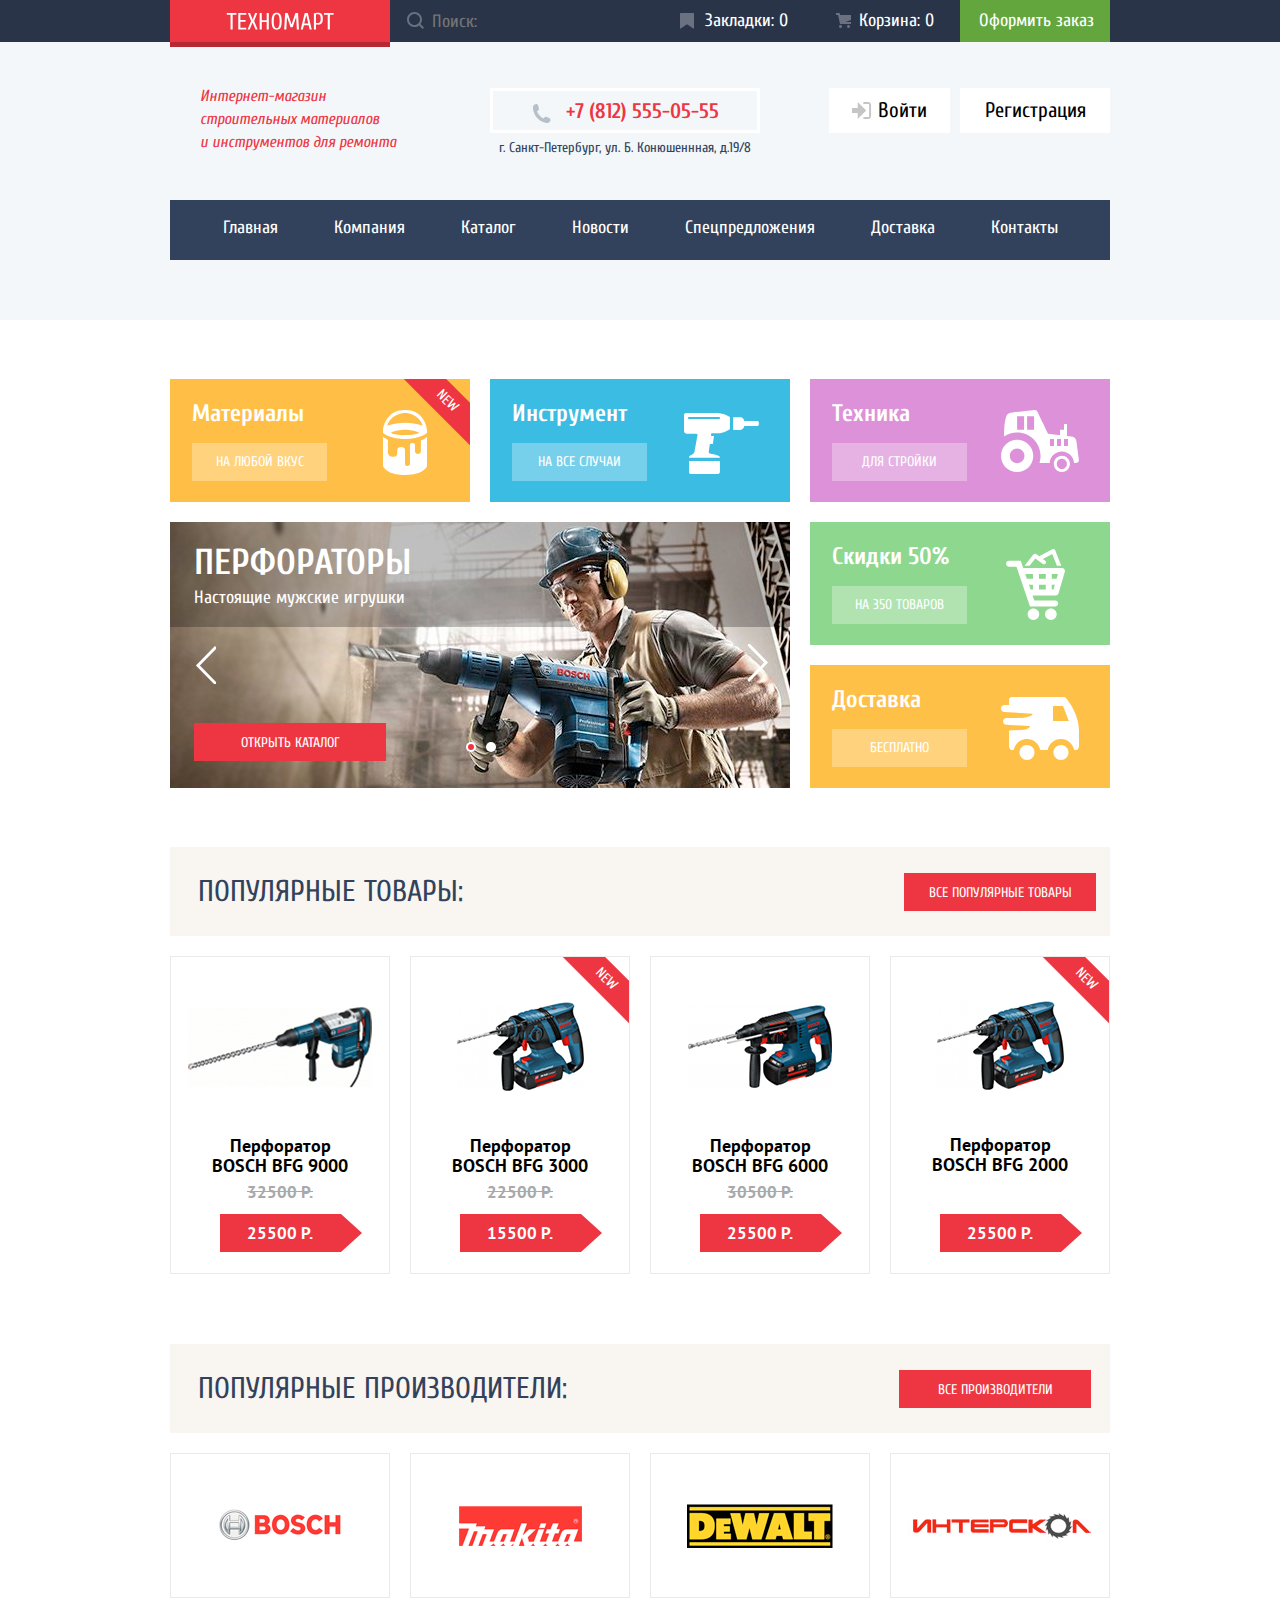
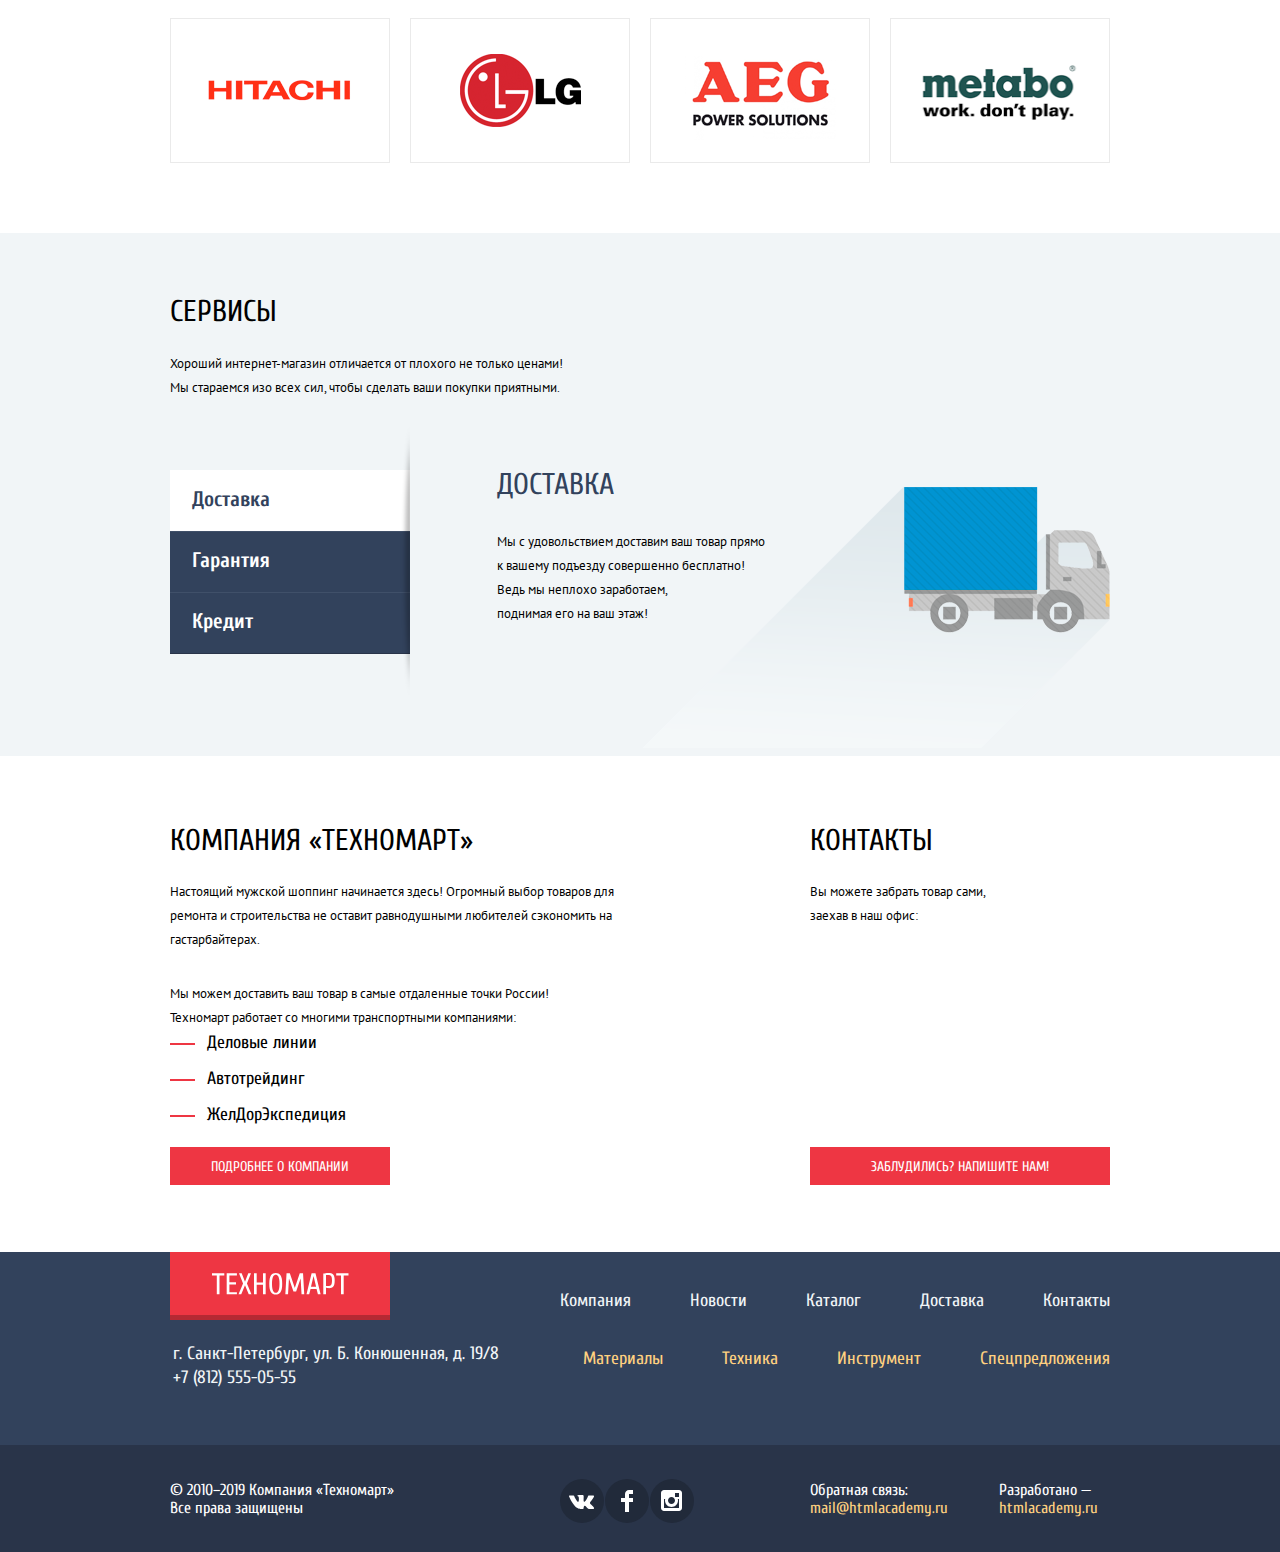
==== index.html @ 753eabf8 "fixed decorations" ====
<!DOCTYPE html>
<html class="page" lang="ru">

<head>
  <meta charset="utf-8">
  <meta name="viewport" content="width=device-width, initial-scale=1">
  <title>HTML Academy: Техномарт</title>
  <link href="https://fonts.googleapis.com/css2?family=Cuprum:wght@400;700&family=PT+Sans:wght@400;700&display=swap"
    rel="stylesheet">
  <link rel="stylesheet" href="css/normalize.css">
  <link rel="stylesheet" href="css/style.css">
</head>

<body class="page-body">
  <header class="header">
    <div class="header-purchase-bar">
      <div class="container header-menu">
        <h2 class="visually-hidden">Меню покупки</h2>
        <a class="logo header-logo" href="index.html">
          <img class="header-logo-icon" src="img/logo-technomart.svg" width="108" height="18" alt="Логотип">
        </a>
        <form class="search">
          <label for="search-input"> </label>
          <input class="search-input" id="search-input" type="search" placeholder="Поиск:">
          <div class="search-icon">
            <svg width="17" height="17" viewBox="0 0 17 17" fill="none" xmlns="http://www.w3.org/2000/svg">
              <path fill-rule="evenodd" clip-rule="evenodd"
                d="M13.458 12.044L17 15.586L15.586 17L12.044 13.458C10.782 14.421 9.21 15 7.5 15C3.35786 15 0 11.6421 0 7.5C0 3.35786 3.35786 0 7.5 0C11.6421 0 15 3.35786 15 7.5C15.0001 9.14309 14.4581 10.7403 13.458 12.044ZM7.5 2C4.467 2 2 4.467 2 7.5C2.00331 10.5362 4.4638 12.9967 7.5 13C10.532 13 13 10.532 13 7.5C13 4.467 10.532 2 7.5 2Z"
                fill="white" />
            </svg>
          </div>
        </form>
        <ul class="purchase-list">
          <li>
            <a class="purchase-item favs-button" href="">Закладки: 0</a>
          </li>
          <li>
            <a class="purchase-item cart-button" href="">Корзина: 0</a>
          </li>
          <li>
            <a class="purchase-item checkout-button" href="">Оформить заказ</a>
          </li>
        </ul>
      </div>
    </div>
    <div class="container">
      <div class="header-user-menu">
        <p class="header-shop-info">Интернет-магазин строительных материалов и&nbsp;инструментов для ремонта</p>
        <div class="header-contacts">
          <h2 class="visually-hidden">Контакты</h2>
          <a class="header-phone" href="tel:+78125550555">+7 (812) 555-05-55</a>
          <p class="header-address">г. Санкт-Петербург, ул. Б. Конюшеннная, д.19/8</p>
        </div>
        <div class="user">
          <h2 class="visually-hidden">Личный кабинет</h2>
          <ul class="login-list">
            <li>
              <a class="login-item sign-in-button" href="">
                <svg width="20" height="17" viewBox="0 0 20 17" fill="none" xmlns="http://www.w3.org/2000/svg">
                  <path d="M14.1667 8.5L5.71429 0V6H0V11H5.71429V17L14.1667 8.5Z" fill="#C5C5C5" />
                  <path
                    d="M16.1771 15.01H11.3895V17H16.1771C18.2514 17 19.0381 15.19 19.0619 13.974V3.028C19.0381 1.811 18.2514 0 16.1771 0H11.3895V1.99H16.1771C16.9762 1.99 17.1219 2.671 17.1391 3.047V13.951C17.1229 14.327 16.9762 15.01 16.1771 15.01Z"
                    fill="#C5C5C5" />
                </svg>
                <span>Войти</span>
              </a>
            </li>
            <li>
              <a class="login-item join-button" href="">Регистрация</a>
            </li>
          </ul>
        </div>
      </div>
      <nav class="nav">
        <h2 class="visually-hidden">Навигация по сайту</h2>
        <ul class="site-nav-list">
          <li>
            <a class="site-nav-item" href="">Главная</a>
          </li>
          <li>
            <a class="site-nav-item" href="">Компания</a>
          </li>
          <li>
            <a class="site-nav-item" href="catalog.html">Каталог</a>
          </li>
          <li>
            <a class="site-nav-item" href="">Новости</a>
          </li>
          <li>
            <a class="site-nav-item" href="">Спецпредложения</a>
          </li>
          <li>
            <a class="site-nav-item" href="">Доставка</a>
          </li>
          <li>
            <a class="site-nav-item" href="">Контакты</a>
          </li>
        </ul>
      </nav>
    </div>
  </header>
  <main class="homepage">
    <h1 class="visually-hidden">Интернет-магазин строительных материалов и инструментов ремонта «Техномарт»</h1>
    <section class="container goods-nav">
      <h2 class="visually-hidden">Навигация по товарам и услугам</h2>
      <ul class="col-3 goods-nav-list">
        <li class="goods-nav-item materials-item new">
          <h3>Материалы</h3>
          <a class="goods-nav-more-details" href="">
            На любой вкус
          </a>
        </li>
        <li class="goods-nav-item tools-item">
          <h3>Инструмент</h3>
          <a class="goods-nav-more-details" href="">
            На все случаи
          </a>
        </li>
        <li class="goods-nav-item tech-item">
          <h3>Техника</h3>
          <a class="goods-nav-more-details" href="">
            Для стройки
          </a>
        </li>
        <li class="special-offers">
          <h3 class="visually-hidden">Специальные предложения</h3>
          <ul class="special-offers-slider">
            <li class="special-offers-slide special-offers-slide-current">
              <div class="special-offer-title">
                <h4>Перфораторы</h4>
                <p>Настоящие мужские игрушки</p>
              </div>
              <img class="special-offer-image" src="img/perforator.jpg" width="620" height="266" alt="Перфораторы">
            </li>
            <li class="special-offers-slide">
              <div class="special-offer-title">
                <h4>Перфораторы</h4>
                <p>Настоящие мужские игрушки</p>
              </div>
              <img class="special-offer-image" src="img/drill.jpg" width="620" height="266" alt="Перфораторы">
            </li>
          </ul>
          <button class="button special-offers-button special-offers-button-back" type="button"><span
              class="visually-hidden">Назад</span></button>
          <button class="button special-offers-button special-offers-button-next" type="button"><span
              class="visually-hidden">Вперед</span></button>
          <ul class="slider-indicators-list">
            <li class="slider-indicator">
              <input class="visually-hidden slider-indicator-input" type="radio" name="slider-indicators"
                id="slider-indicator-1" checked>
              <label for="slider-indicator-1"></label>
            </li>
            <li class="slider-indicator">
              <input class="visually-hidden slider-indicator-input" type="radio" name="slider-indicators"
                id="slider-indicator-2">
              <label for="slider-indicator-2"></label>
            </li>
          </ul>
          <a class="open-catalog-button more-details-button" href="catalog.html">Открыть каталог</a>
        </li>
        <li class="goods-nav-item sales-item">
          <h3>Скидки 50%</h3>
          <a class="goods-nav-more-details" href="">
            На 350 товаров
          </a>
        </li>
        <li class="goods-nav-item shipping-item">
          <h3>Доставка</h3>
          <a class="goods-nav-more-details" href="">
            Бесплатно
          </a>
        </li>
      </ul>
    </section>
    <section class="container goods">
      <div class="heading-container">
        <h2 class="section-heading">Популярные товары:</h2>
        <a class="more-details-button" href="">Вce популярные товары</a>
      </div>
      <ul class="goods-list col-4">
        <li class="goods-item">
          <img class="good-image" width="184" height="164" src="img/9000.jpg" alt="Перфоратор BOSCH BFG 9000">
          <div class="goods-purchase-options">
            <button class="button purchase-button buy-button">Купить</button>
            <button class="button purchase-button to-favs-button">В закладки</button>
          </div>
          <h3>Перфоратор BOSCH BFG 9000</h3>
          <p class="old-price">32500 р.</p>
          <p class="actual-price">25500 р.</p>
        </li>
        <li class="goods-item new">
          <img class="good-image" src="img/3000.jpg" width="127" height="112" alt="Перфоратор BOSCH BFG 3000">
          <div class="goods-purchase-options">
            <button class="button purchase-button buy-button">Купить</button>
            <button class="button purchase-button to-favs-button">В закладки</button>
          </div>
          <h3>Перфоратор BOSCH BFG 3000</h3>
          <p class="old-price"> 22500 р. </p>
          <p class="actual-price">15500 р.</p>
        </li>
        <li class="goods-item">
          <img class="good-image" src="img/6000.jpg" width="144" height="128" alt="Перфоратор BOSCH BFG 6000">
          <div class="goods-purchase-options">
            <button class="button purchase-button buy-button">Купить</button>
            <button class="button purchase-button to-favs-button">В закладки</button>
          </div>
          <h3>Перфоратор BOSCH BFG 6000</h3>
          <p class="old-price"> 30500 р. </p>
          <p class="actual-price">25500 р.</p>
        </li>
        <li class="goods-item new">
          <img class="good-image" src="img/2000.jpg" width="127" height="112" alt="Перфоратор BOSCH BFG 2000">
          <div class="goods-purchase-options">
            <button class="button purchase-button buy-button">Купить</button>
            <button class="button purchase-button to-favs-button">В закладки</button>
          </div>
          <h3>Перфоратор BOSCH BFG 2000</h3>
          <p class="actual-price">25500 р.</p>
        </li>
      </ul>
    </section>
    <section class="container brands">
      <div class="heading-container">
        <h2 class="section-heading">Популярные производители:</h2>
        <a class="more-details-button" href="">Все производители</a>
      </div>
      <ul class="brands-list col-4">
        <li class="brands-item">
          <a href="">
            <img class="brands-image" src="img/bosch.png" width="126" height="37" alt="Bosch">
          </a>
        </li>
        <li class="brands-item">
          <a href="">
            <img class="brands-image" width="123" height="40" src="img/makita.png" alt="Makita">
          </a>
        </li>
        <li class="brands-item">
          <a href="">
            <img class="brands-image" width="146" height="44" src="img/dewalt.png" alt="DeWALT">
          </a>
        </li>
        <li class="brands-item">
          <a href="">
            <img class="brands-image" width="200" height="75" src="img/interskol.png" alt="Интерскол">
          </a>
        </li>
        <li class="brands-item">
          <a href="">
            <img class="brands-image" width="169" height="31" src="img/hitachi.png" alt="Hitachi">
          </a>
        </li>
        <li class="brands-item">
          <a href="">
            <img class="brands-image" width="121" height="73" src="img/lg.png" alt="LG">
          </a>
        </li>
        <li class="brands-item">
          <a href="">
            <img class="brands-image" width="151" height="96" src="img/aeg.png" alt="AEG">
          </a>
        </li>
        <li class="brands-item">
          <a href="">
            <img class="brands-image" width="204" height="69" src="img/metabo.png" alt="Metabo">
          </a>
        </li>
      </ul>
    </section>
    <section class="services">
      <div class="container services-container">
        <h2 class="section-heading">Сервисы</h2>
        <p class="section-text">Хороший интернет-магазин отличается от плохого не только ценами! Мы стараемся изо всех
          сил, чтобы сделать
          ваши покупки приятными.</p>
        <div class="services-list-container">
          <div class="services-list">
            <button class="button services-button services-button-current" type="button">Доставка</button>
            <button class="button services-button" type="button">Гарантия</button>
            <button class="button services-button" type="button">Кредит</button>
          </div>
          <ul class="services-info-list">
            <li class="services-info-item services-info-item-current">
              <h3 class="section-heading">Доставка</h3>
              <p class="section-text">Мы с удовольствием доставим ваш товар прямо<br>
                к вашему подъезду совершенно бесплатно!<br>
                Ведь мы неплохо заработаем,<br>
                поднимая его на ваш этаж!</p>
            </li>
            <li class="services-info-item">
              <h3 class="section-heading">Гарантия</h3>
              <p class="section-text">...</p>
            </li>
            <li class="services-info-item">
              <h3 class="section-heading">Кредит</h3>
              <p class="section-text">...</p>
            </li>
          </ul>
        </div>
      </div>
    </section>
    <div class="container shop-info-container">
      <section class="shop-info">
        <h2 class="section-heading">Компания «Техномарт»</h2>
        <div class="shop-info-text-container">
          <p class="section-text">Настоящий мужской шоппинг начинается здесь! Огромный выбор товаров для ремонта и
            строительства не оставит
            равнодушными любителей сэкономить на гастарбайтерах. </p>
          <p class="section-text">
            Мы можем доставить ваш товар в самые отдаленные точки России! <br>
            Техномарт работает со многими транспортными компаниями:</p>
        </div>
        <ul class="shipping-partners-list">
          <li class="shipping-partners-item">Деловые линии</li>
          <li class="shipping-partners-item">Автотрейдинг</li>
          <li class="shipping-partners-item">ЖелДорЭкспедиция</li>
        </ul>
        <a class="more-details-button" href="">Подробнее о компании</a>
      </section>
      <section class="contacts">
        <h2 class="section-heading">Контакты</h2>
        <p class="section-text">Вы можете забрать товар сами, заехав в наш офис:</p>
        <div class="map">
          <iframe
            src="https://www.google.com/maps/embed?pb=!1m18!1m12!1m3!1d1998.5991043651595!2d30.320894616006086!3d59.93879418187624!2m3!1f0!2f0!3f0!3m2!1i1024!2i768!4f13.1!3m3!1m2!1s0x4696310fca5ba729%3A0xea9c53d4493c879f!2z0JHQvtC70YzRiNCw0Y8g0JrQvtC90Y7RiNC10L3QvdCw0Y8g0YPQuy4sIDE5LCDQodCw0L3QutGCLdCf0LXRgtC10YDQsdGD0YDQsywgMTkxMTg2!5e0!3m2!1sru!2sru!4v1603814166804!5m2!1sru!2sru"
            width="100%" height="158" frameborder="0" style="border:0;" allowfullscreen="" aria-hidden="false"
            tabindex="0"></iframe>
          <img class="visually-hidden" src="img/map.png" width="100%" height="158"
            alt="Карта офиса по адресу г. Санкт-Петербург, ул. Б. Конюшенная, д. 19/8">
        </div>
        <a class="more-details-button" href="">Заблудились? Напишите нам!</a>
      </section>
    </div>
  </main>
  <footer class="footer">
    <div class="container footer-menu">
      <div class="footer-menu-row">
        <a class="logo footer-logo" href="index.html">
          <img class="footer-logo-icon" src="img/logo-technomart.svg" width="138" height="23" alt="Логотип">
        </a>
        <h2 class="visually-hidden">Навигация по сайту</h2>
        <ul class="footer-nav-list footer-site-nav-list">
          <li>
            <a class="footer-nav-item footer-site-nav-item" href="">Компания</a>
          </li>
          <li>
            <a class="footer-nav-item footer-site-nav-item" href="">Новости</a>
          </li>
          <li>
            <a class="footer-nav-item footer-site-nav-item" href="catalog.html">Каталог</a>
          </li>
          <li>
            <a class="footer-nav-item footer-site-nav-item" href="">Доставка</a>
          </li>
          <li>
            <a class="footer-nav-item footer-site-nav-item" href="">Контакты</a>
          </li>
        </ul>
      </div>
      <div class="footer-menu-row">
        <div class="footer-contacts">
          <p>г. Санкт-Петербург, ул. Б. Конюшенная, д. 19/8 </p>
          <p>+7 (812) 555-05-55</p>
        </div>
        <h2 class="visually-hidden">Навигация по товарам и услугам</h2>
        <ul class="footer-nav-list footer-goods-nav-list">
          <li>
            <a class="footer-nav-item footer-goods-nav-item" href="">Материалы</a>
          </li>
          <li>
            <a class="footer-nav-item footer-goods-nav-item" href="">Техника</a>
          </li>
          <li>
            <a class="footer-nav-item footer-goods-nav-item" href="">Инструмент</a>
          </li>
          <li>
            <a class="footer-nav-item footer-goods-nav-item" href="">Спецпредложения</a>
          </li>
        </ul>
      </div>
    </div>
    <div class="footer-bar">
      <div class="container col-3">
        <h2 class="visually-hidden">Ссылки на соц. сети и разработчика</h2>
        <h3 class="visually-hidden">Копирайт</h3>
        <p class="copyright-rights">© 2010–2019 Компания «Техномарт» Все права защищены</p>
        <h3 class="visually-hidden">Социальные сети</h3>
        <ul class="footer-socials-list">
          <li>
            <a class="footer-socials-item vk" href=""><span class="visually-hidden">ВКонтакте</span></a>
          </li>
          <li>
            <a class="footer-socials-item fb" href=""><span class="visually-hidden">Фейсбук</span></a>
          </li>
          <li>
            <a class="footer-socials-item ig" href=""><span class="visually-hidden">Инстаграм</span></a>
          </li>
        </ul>
        <h2 class="visually-hidden">Информация о разработчике</h2>
        <ul class="developer-list">
          <li class="developer-item developer-mail">
            <h3>Обратная связь:</h3>
            <a href="mailto:mail@htmlacademy.ru">mail@htmlacademy.ru</a>
          </li>
          <li class="developer-item developer-site">
            <h3>Разработано —</h3>
            <a href="htmlacademy.ru">htmlacademy.ru</a>
          </li>
        </ul>
      </div>
    </div>
  </footer>
  <section class="modal modal-write-us">
    <form action="">
      <div class="write-us-data">
        <p>
          <label class="write-us-label" for="username">Ваше имя:</label>
          <input class="write-us-input write-us-textinput" id="username" type="text" placeholder="Имя Фамилия">
        </p>
        <p>
          <label class="write-us-label" for="email">Ваш e-mail:</label>
          <input class="write-us-input write-us-textinput" id="email" type="text" placeholder="email@example.com">
        </p>
        <p>
          <label class="write-us-label" for="textarea">Текст письма:</label>
          <input class="write-us-input write-us-textarea" id="textarea" type="text" placeholder="В свободной форме">
        </p>
      </div>
      <div class="modal-buttons">
        <input class="button modal-submit-button" type="submit" value="Отправить">
      </div>
    </form>
    <button class="close-button"><span class="visually-hidden">Закрыть</span></button>
  </section>
  <section class="modal modal-map">
    <iframe
      src="https://www.google.com/maps/embed?pb=!1m18!1m12!1m3!1d1998.5991043651595!2d30.320894616006086!3d59.93879418187624!2m3!1f0!2f0!3f0!3m2!1i1024!2i768!4f13.1!3m3!1m2!1s0x4696310fca5ba729%3A0xea9c53d4493c879f!2z0JHQvtC70YzRiNCw0Y8g0JrQvtC90Y7RiNC10L3QvdCw0Y8g0YPQuy4sIDE5LCDQodCw0L3QutGCLdCf0LXRgtC10YDQsdGD0YDQsywgMTkxMTg2!5e0!3m2!1sru!2sru!4v1603814166804!5m2!1sru!2sru"
      width="100%" height="449" frameborder="0" style="border:0;" allowfullscreen="" aria-hidden="false"
      tabindex="0"></iframe>
    <img class="visually-hidden" src="img/map.png" width="100%" height="449"
      alt="Карта офиса по адресу г. Санкт-Петербург, ул. Б. Конюшенная, д. 19/8">
    <button class="close-button"><span class="visually-hidden">Закрыть</span></button>
  </section>
</body>

</html>
---- css/style.css ----
:root {
  --basic-black: #000000;
  --basic-white: #ffffff;
  --special-white: #f1f5f7;
  --extra-light-white: #f3f7f9;
  --light-yellow: #ffd180;
  --basic-grey: #a9a9a9;
  --dark-grey: #32425c;
  --basic-orange: #ee3643;
  --basic-background: #f1f5f7;
  --transparent-light-yellow: rgba(255, 209, 128, 0.5);
  --transparent-white: rgba(255, 255, 255, 0.3);
  --extra-transparent-white: rgba(255, 255, 255, 0.5);
  --transparent-black: rgba(0, 0, 0, 0.25);
  --extra-transparent-black: rgba(0, 0, 0, 0.5);
}

body {
  margin: 0;
  padding: 0;
}

a {
  text-decoration: none;
}

img {
  max-width: 100%;
  height: auto;
}

.button {
  font: inherit;
  color: inherit;
}

.homepage {
  margin-top: 59px;
  font-family: "Cuprum", sans-serif;
}

.section-heading {
  margin: 0;
  padding: 0;
  font-family: "Cuprum", sans-serif;
  font-weight: normal;
  font-size: 30px;
  line-height: 30px;
  text-transform: uppercase;
}

.section-text {
  margin: 0;
  padding: 0;
  font-family: "PT Sans", sans-serif;
  font-size: 13px;
  line-height: 24px;
  color: var(--basic-black);
}

.visually-hidden {
  position: absolute !important;
  clip: rect(1px 1px 1px 1px);
  /* IE6, IE7 */
  clip: rect(1px, 1px, 1px, 1px);
  padding: 0 !important;
  border: 0 !important;
  height: 1px !important;
  width: 1px !important;
  overflow: hidden;
}

.page {
  height: 100%;
}

.page-body {
  min-height: 100%;
  display: grid;
  grid-template-rows: auto 1fr auto;
}

.container {
  width: 940px;
  margin: 0 auto;
}

.col-3 {
  display: grid;
  grid-template-columns: 1fr 1fr 1fr;
  column-gap: 20px;
}

.goods .col-3 {
  row-gap: 18px;
}

.goods-nav .col-3 {
  row-gap: 20px;
}

.col-4 {
  display: grid;
  grid-template-columns: repeat(4, 1fr);
  column-gap: 20px;
  row-gap: 20px;
}

.more-details-button {
  background: #ee3643;
  font-size: 14px;
  line-height: 18px;
  color: var(--basic-white);
  display: block;
  width: 192px;
  height: 38px;
  text-align: center;
  padding: 11px 0 9px 0;
  box-sizing: border-box;
  text-transform: uppercase;
}

.more-details-button:hover {
  background: #ca2c37;
}

.more-details-button:active {
  background: #ba2732;
}

.header {
  font-family: "Cuprum", sans-serif;
  background: #F3F7F9;
  display: grid;
  grid-template-rows: auto auto 1fr;
  height: 320px;
}

.header-purchase-bar {
  background: #293449;
  margin-bottom: 46px;
}

.header-menu {
  display: flex;
  justify-content: flex-start;
  align-items: flex-start;
}

.logo {
  background: #ee3643;
  position: relative;
  margin: 0;
  padding: 0;
  width: 220px;
  display: flex;
  justify-content: center;
  align-items: center;
}

.logo::after {
  content: "";
  position: absolute;
  width: 100%;
  height: 5px;
  top: 100%;
  left: 0;
  background: #ee3643;
  box-shadow: inset 0px -5px 0px rgba(0, 0, 0, 0.24);
}

.logo:active {
  background: #ba2732;
}

.logo:active::after {
  background: #ba2732;
}

.header-logo {
  height: 42px;  
}

.search {
  height: 42px;
  flex-grow: 1;
  display: flex;
  justify-content: flex-start;
  align-items: center;
  position: relative;
}

.search-input {
  width: 100%;
  height: 42px;
  border: none;
  background: transparent;
  margin: 0;
  padding: 0 0 0 42px;
  font-size: 18px;
  line-height: 24px;
  color: var(--basic-white);
}

.search-icon {
  position: absolute;
  top: 12px;
  left: 17px;
}

.search-icon path {
  opacity: 0.3;
}

.search-input:hover + .search-icon path {
  opacity: 1;
}

.search-input:focus {
  outline: none;
  background-color: var(--basic-white);
  color: var(--basic-black);
}

.search-input:focus + .search-icon path {
  opacity: 1;
  fill: #ee3643;
  filter: drop-shadow(0px 4px 4px rgba(0, 0, 0, 0.25));
}

.purchase-list {
  margin: 0;
  padding: 0;
  list-style: none;
  display: flex;
  justify-content: flex-start;
  align-items: flex-start;
  flex-wrap: wrap;
}

.purchase-item {
  width: 150px;
  height: 42px;
  font-size: 18px;
  line-height: 24px;
  color: var(--basic-white);
  display: flex;
  justify-content: center;
  align-items: center;
  padding-left: 23px;
  box-sizing: border-box;
  position: relative;
}

.favs-button::before {
  content: "";
  position: absolute;
  top: 13px;
  left: 20px;
  width: 14px;
  height: 16px;
  background-image: url("../img/icon-bookmark.svg");
  opacity: 0.3;
}

.cart-button-full {
  background-color: #ee3643;
}

.cart-button::before {
  content: "";
  position: absolute;
  top: 13px;
  left: 26px;
  width: 15px;
  height: 15px;
  background-image: url("../img/icon-cart.svg");
  opacity: 0.3;
}

.checkout-button {
  background: #63a63e;
  padding: 9px 16px 9px 19px;
}

.checkout-button:hover {
  background: #5FBB2D;
}

.favs-button:hover::before,
.cart-button:hover::before {
  opacity: 1;
}

.purchase-item:active {
  color: var(--extra-transparent-white);
  background: #161D29;
}

.favs-button:active::before,
.cart-button:active::before {
  opacity: 0.3;
}

.checkout-button:active {
  background: #63A63E;
}

.header-user-menu {
  display: flex;
  justify-content: flex-end;
  align-items: flex-start;
  flex-wrap: wrap;
  margin-bottom: 40px;
}

.header-shop-info {
  font-style: italic;
  font-size: 16px;
  line-height: 23px;
  color: var(--basic-orange);
  width: 197px;
  margin: -3px 93px 0 0;
  padding: 0;
}

.header-phone {
  font-weight: bold;
  font-size: 21px;
  line-height: 30px;
  color: var(--basic-orange);
  width: 270px;  
  height: 45px;
  display: flex;
  justify-content: center;
  align-items: center;
  padding-left: 35px;
  margin-bottom: 3px;
  border: 3px solid #ffffff;
  box-sizing: border-box;
  background: transparent;
  position: relative;
}

.header-phone::before {
  content: "";
  position: absolute;
  top: 13px;
  left: 39px;
  width: 19px;
  height: 19px;
  background-image: url("../img/icon-phone.svg")
}

.header-address {
  font-size: 14px;
  line-height: 24px;
  color: var(--dark-grey);
  text-align: center;
  margin: 0;
  padding: 0;
}

.user {
  margin-left: 69px;
  display: flex;
  flex-direction: column;
  justify-content: flex-start;
  align-items: center;
}

.login-list {
  margin: 0;
  padding: 0;
  list-style: none;
  display: flex;
  justify-content: flex-end;
  align-items: flex-start;
  flex-wrap: wrap;
}

.login-list li {
  margin-right: 10px;
}

.login-list li:last-child {
  margin-right: 0;
}

.login-item {
  background-color: var(--basic-white);
  font-size: 21px;
  line-height: 21px;
  color: var(--basic-black);
  height: 45px;
  display: flex; 
  justify-content: center;
  align-items: center;
}

.login-item:hover {
  color: #ee3643;
}

.login-item:active {
  color: #c5c5c5;
}

.sign-in-button {
  width: 121px;
}

.sign-in-button span {
  margin-left: 6px;
}

.sign-in-button:hover path {
  fill: #3D546F;
}

.sign-in-button:active path {
  fill: #C5C5C5;
}

.join-button {
  width: 150px;
}

.user-in {
  margin-left: 51px;
}

.user-сontrol-panel {
  list-style: none;
  margin: 0 0 7px;
  padding: 0;
  width: 299px;
  height: 45px;
  background-color: var(--basic-white);
  display: flex;
  justify-content: center;
  align-items: center;
  flex-wrap: wrap;
}

.user-control-panel-item {
  font-size: 21px;
  line-height: 21px;
  color: var(--basic-black);
  display: flex;
  justify-content: center;
  align-items: center;
  flex-wrap: wrap;
}

.user-control-panel-item:active {
  color: #c5c5c5;
}

.username span {
  margin-left: 21px;
}

.username:hover path {
  fill: #3D546F;
}

.username:active path {
  fill: #C5C5C5;
}

.sign-out-button {
  margin-left: 20px;
}

.sign-out-button:hover path {
  fill: #3D546F;
}

.sign-out-button:active path {
  fill: #C5C5C5;
}

.user-nav-list {
  margin: 0;
  padding: 0;
  list-style: none;
  display: flex;
  justify-content: center;
  align-items: center;
  flex-wrap: wrap;
}

.user-nav-item {
  font-size: 16px;
  line-height: 18px;
  color: var(--dark-grey);
  position: relative;
}

.user-nav-item {
  padding: 0 15px 0 17px; 
}

.user-nav-item:first-child {
  padding-left: 0;
}

.user-nav-item:last-child {
  padding-right: 0;
}

.user-nav-item + .user-nav-item::after {
  content: "";
  position: absolute;
  width: 4px;
  height: 4px;
  top: 6px;
  left: 0px;
  background: linear-gradient(0deg, #32425C, #32425C), #FFFFFF;
  border-radius: 50%;
}

.user-nav-item + .user-nav-item:hover::after {
  background: #EE3643;
}

.user-nav-item + .user-nav-item:active::after {
  background: #c5c5c5;
}

.user-nav-item:hover {
  color: #ee3643;
}

.user-nav-item:active {
  color: #c5c5c5;
}

.site-nav-list {
  list-style: none;
  background: #32425c;
  display: flex;
  justify-content: center;
  align-items: flex-start;  
  flex-wrap: wrap;
  margin: 0;
  padding: 0;
}

.site-nav-item {
  font-size: 18px;
  line-height: 24px;
  color: var(--basic-white);
  display: block;
  padding: 16px 28px 20px 28px;  
}

.site-nav-item:hover {
  background: #293449;
}

.site-nav-item:active {
  background: #1d2739;
  color: var(--extra-transparent-white);
}

.goods-nav {
  margin-bottom: 59px;
}

.goods-nav-list {
  margin: 0;
  padding: 0;
  list-style: none;
}

.goods-nav-item {
  font-size: 14px;
  line-height: 18px;
  color: var(--basic-white);
  width: 300px;
  height: 123px;
  padding: 20px 0 0 22px;
  box-sizing: border-box;
  position: relative;
  display: flex;
  flex-direction: column;
  justify-content: flex-start;
  align-items: flex-start;
}

.goods-nav-item h3 {
  font-size: 24px;
  line-height: 30px;
  margin: 0 0 14px;
  padding: 0;
}

.goods-nav-more-details {
  background-color: var(--transparent-white);
  font-size: 14px;
  line-height: 18px;
  color: var(--basic-white);
  display: block;
  width: 135px;
  text-align: center;
  padding: 10px 0;
  text-transform: uppercase;
}

.goods-nav-more-details:hover {
  background-color: rgba(197, 197, 197, 0.3);
}

.goods-nav-more-details:active {
  background: rgba(169, 169, 169, 0.3);
}

.materials-item {
  background: #ffbf47;
}

.materials-item::before {
  content: "";
  position: absolute;
  top: 31px;
  right: 43px;
  width: 44px;
  height: 65px;
  background-image: url("../img/materials.svg")
}

.tools-item {
  background: #3bbce3;
}

.tools-item::after {
  content: "";
  position: absolute;
  top: 34px;
  right: 31px;
  width: 75px;
  height: 61px;
  background-image: url("../img/tools.svg")
}

.tech-item {
  background: #dc91d8;
}

.tech-item::after {
  content: "";
  position: absolute;
  top: 31px;
  right: 31px;
  width: 78px;
  height: 62px;
  background-image: url("../img/tech.svg")
}

.sales-item {
  background: #8ed78f;
}

.sales-item::after {
  content: "";
  position: absolute;
  top: 26px;
  right: 45px;
  width: 59px;
  height: 72px;
  background-image: url("../img/sales.svg")
}

.shipping-item {
  background: #ffc047;
}

.shipping-item::after {
  content: "";
  position: absolute;
  top: 32px;
  right: 31px;
  width: 78px;
  height: 63px;
  background-image: url("../img/shipping.svg")
}

.special-offers {
  grid-row: 2 / 4;
  grid-column: 1 / 3;
  display: grid;
  grid-template-columns: 3fr 2fr 3fr;
  grid-template-rows: 104px 1fr 65px;
  position: relative;
}

.special-offers-slider {
  list-style: none;
  margin: 0;
  padding: 0;
  grid-column: 1 / 4;
  grid-row: 1 / 4;
}

.special-offers-button {
  background-image: url("../img/slider-control.svg");
  background-color: transparent;
  border: none;
  position: absolute;
  width: 21px;
  height: 39px;
  cursor: pointer;
}

.special-offers-button-back {
  grid-column: 1 / 2;
  grid-row: 2 / 3;
  top: 19px;
  left: 25px;
}

.special-offers-button-next {
  grid-column: 3 / 4;
  grid-row: 2 / 3;
  top: 18px;
  right: 21px;
  transform: rotate(180deg);
}

.open-catalog-button {
  grid-column: 1 / 2;
  grid-row: 3 / 4;
  position: absolute;
  left: 24px;
}

.slider-indicators-list {
  grid-column: 2 / 4;
  grid-row: 3 / 4;
  display: flex;
  justify-content: flex-start;
  align-items: flex-start;
  margin: 19px 0 0 63px;
  padding: 0;
  list-style: none;
}

.slider-indicator + .slider-indicator {
  margin-left: 10px;
}

.slider-indicator-input + label {
  position: relative;
  display: block;
  cursor: pointer;
  user-select: none;
  padding-left: 10px;
}

.slider-indicator-input + label::before {
  content: "";
  position: absolute;
  width: 10px;
  height: 10px;
  top: 0;
  left: 0;
  border-radius: 50%;
  background-color: var(--basic-white);
}

.slider-indicator-input:checked + label::after {
  content: "";
  position: absolute;
  width: 6px;
  height: 6px;
  top: 2px;
  left: 2px;
  border-radius: 50%;
  background-color: #EE3643;
}

.special-offers-slide {
  display: none;
}

.special-offers-slide-current {
  display: grid;
  grid-template-columns: repeat(2, 1fr);
  grid-template-rows: 104px 1fr;
}

.special-offer-title {
  grid-column: 1 / 2;
  grid-row: 1 / 2;
  z-index: 2;
  padding: 23px 0 0 24px;
}

.special-offer-title h4 {
  font-size: 36px;
  line-height: 36px;
  color: var(--basic-white);
  margin: 0 0 5px;
  padding: 0;
  text-transform: uppercase;
}

.special-offer-title p {
  font-size: 18px;
  line-height: 24px;
  color: var(--basic-white);
  margin: 0;
  padding: 0;
}

.special-offer-image {
  grid-column: 1 / 3;
  grid-row: 1 / 3;
}

.catalog-container .goods {
  margin: 8px 0 28px;
}

.heading-container {
  background: #f9f5f0;
  display: flex;
  justify-content: space-between;
  align-items: center;
  height: 89px;
  padding: 0 14px 0 28px;
  margin-bottom: 20px;
  color: var(--dark-grey);
  text-transform: uppercase;
}

.brands .heading-container {
  padding-right: 19px;
}

.goods {
  margin-bottom: 70px;
  grid-row: 4 / 5;
  grid-column: 2 / 3;
}

.goods-list {
  font-family: "PT Sans", sans-serif;
  font-weight: bold;
  margin: 0;
  padding: 0;
  list-style: none;
}

.goods-item {
  width: 220px;
  height: 318px;
  display: flex;
  flex-direction: column;
  justify-content: flex-start;
  align-items: center;
  background: #ffffff;
  border: 1px solid #eaeaea;
  box-sizing: border-box;
  position: relative;
}

.good-image {
  margin: auto;
}

.goods-item h3 {
  font-size: 18px;
  line-height: 20px;
  color: var(--basic-black);
  margin: 0;
  padding: 0;
  text-align: center;
  width: 157px;
}

.old-price {
  font-size: 17px;
  line-height: 18px;
  color: var(--basic-grey);
  text-decoration: line-through;
  margin: 7px 0 0;
  padding: 0;
  text-transform: uppercase;
}

.actual-price {
  background: #ee3643;
  font-size: 17px;
  line-height: 18px;
  color: var(--basic-white);
  width: 121px;
  height: 38px;  
  text-align: center;
  margin: 39px 0 21px; 
  padding: 10px 0;
  box-sizing: border-box;
  position: relative;
  text-transform: uppercase;
}

.actual-price::after {
  content: "";
  position: absolute;
  top: 0;
  left: 121px;
  border: 19px solid transparent;
  border-left: 21px solid #ee3643;
}

.old-price + .actual-price {
  margin-top: 13px;
}

.new {
  position: relative;
  overflow: hidden;
}

.new::after {
  content: "new";
  position: absolute;
  width: 100px;
  height: 30px;
  top: 7px;
  right: -27px;
  transform: rotate(45deg);
  font-size: 14px;
  line-height: 18px;
  font-family: "Cuprum", sans-serif;
  font-weight: normal;
  text-transform: uppercase;  
  color: var(--basic-white);
  background: #EE3643;
  display: flex;
  justify-content: center;
  align-items: center;
}

.goods-item:hover .good-image {
  display: none;
}

.goods-item:hover {
  filter: drop-shadow(0px 4px 20px rgba(0, 0, 0, 0.15));
}

.goods-purchase-options {
  font-family: "Cuprum", sans-serif;
  font-weight: normal;
  font-size: 14px;
  line-height: 18px;
  margin: 38px 0 auto;
  padding: 0;
  list-style: none;
  display: none;
}

.goods-item:hover .goods-purchase-options {
  display: flex;
  flex-direction: column;
  justify-content: flex-start;
  align-items: center;
}

.purchase-button {
  width: 135px;
  height: 38px;
  font-size: 14px;
  line-height: 18px;
  cursor: pointer;
  text-transform: uppercase;
  border-radius: 2px;
}

.buy-button {
  background: #63a63e;
  box-shadow: inset 0px -3px 0px #367315;
  color: var(--basic-white);
  margin-bottom: 10px;
  border: none;
  position: relative;
  padding-left: 23px;
}

.buy-button::before {
  content: "";
  position: absolute;
  width: 15px;
  height: 15px;
  top: 10px;
  left: 30px;
  background-image: url("../img/icon-cart.svg");
  opacity: 0.3;
}

.buy-button:hover {
  background: #5fbb2d;
}

.buy-button:active {
  outline: none;
  background: #518534;
}

.to-favs-button {
  background: #ffffff;
  border: 3px solid #63A63E;
  box-sizing: border-box;
  color: var(--dark-grey);
}

.to-favs-button:hover {
  border-color: #32425c;
}

.to-favs-button:active {
  outline: none;
  opacity: 0.5;
}

.brands {
  margin-bottom: 70px;
}

.brands-list {
  margin: 0;
  padding: 0;
  list-style: none;
}

.brands-item {
  background: #ffffff;
  border: 1px solid #eaeaea;
  box-sizing: border-box;
  width: 220px;
  height: 145px;
}

.brands-item:hover {
  filter: drop-shadow(0px 4px 20px rgba(0, 0, 0, 0.15));
}

.brands-item:active {
  opacity: 0.5;
  filter: drop-shadow(0px 4px 20px rgba(0, 0, 0, 0.15));
}

.brands-item a {
  display: flex;
  justify-content: center;
  align-items: center;
  width: 100%;
  height: 100%;
}

.brands-image {
  margin: auto;
}

.services {
  background: #f1f5f7;
  display: flex;
  padding: 64px 0 4px;
}

.services-container .section-heading {
  display: flex;
  flex-direction: column;
  justify-content: flex-start;
  align-items: flex-start;
  color: var(--basic-black);
  margin-bottom: 25px;
}

.services-container .section-text {
  margin-bottom: 70px;
  width: 400px;  
}

.services-list-container {
  display: grid;
  grid-template-columns: 1fr 2fr;
  column-gap: 20px;
  padding-bottom: 99px;
  box-sizing: border-box;
}

.services-list {
  font-weight: bold;
  margin: 0;
  padding: 0;
  list-style: none;
  display: flex;
  flex-direction: column;
  justify-content: flex-start;
  align-items: flex-start;
  position: relative;
}

.services-list::after {
  content: "";
  position: absolute;
  width: 10px;
  height: 279px;
  top: -49px;
  left: 230px;
  background-image: url("../img/service-line.png")
}

.services-button {
  font-size: 21px;
  line-height: 30px;
  color: var(--basic-white);
  background: #32425c;
  box-shadow: 0px 1px 0px #293449, inset 0px 1px 0px #405069;
  border: none;
  display: block;
  width: 240px;
  height: 61px;
  text-align: left;
  padding: 13px 0 17px 22px;
  box-sizing: border-box;
}

.services-button:hover {
  background: #293449;
  box-shadow: 0px 1px 0px #293449,
  inset 0px 1px 0px #405069;
  cursor: pointer;
}

.services-button-current {
  background: #ffffff;
  box-shadow: 0px 1px 0px #ffffff;
  color: #32425c;
}

.services-button-current:hover {
  background: #ffffff;
  box-shadow: 0px 1px 0px #ffffff;
  cursor: default;
}

.services-info-list {
  list-style: none;
  margin: 0;
  padding: 0;
}

.services-info-item {
  display: none;
}

.services-info-item-current {
  display: flex;
  flex-direction: column;
  justify-content: flex-start;
  align-items: flex-start;
  position: relative;
}

.services-info-item .section-heading {
  margin: 0 0 30px;
  padding: 0;
  color: #32425C;
}

.services-info-item .section-text {
  margin: 0;
  padding: 0;
  width: 300px;
}

.services-info-item::after {
  content: "";
  position: absolute;
  width: 468px;
  height: 261px;
  top: 17px;
  right: 0;
  background-image: url("../img/shipping.png")
}

.shop-info-container {
  display: grid;
  grid-template-columns: 1fr 1fr;
  column-gap: 20px;
  padding: 70px 0;
  height: 356px;
}

.shop-info {
  display: flex;
  flex-direction: column;
  justify-content: flex-start;
  align-items: flex-start;
  position: relative;
}

.shop-info .section-heading {
  color: var(--basic-black);
  margin-bottom: 24px;
}

.shop-info-text-container {
  margin-bottom: 1px;
}

.shop-info-text-container .section-text + .section-text {
  margin-top: 30px;
}

.shipping-partners-list {
  margin: 0 0 20px;
  padding: 0;
  list-style: none;
}

.shipping-partners-item {
  font-size: 18px;
  line-height: 24px;
  color: var(--basic-black);
  padding-left: 37px;
  margin-bottom: 12px;
  position: relative; 
}

.shipping-partners-item:last-child {
  margin-bottom: 0;
}

.shipping-partners-item::before {
  content: "";
  position: absolute;
  width: 25px;
  height: 2px;
  top: 12px;
  left: 0;
  background-image: url("../img/line-marker.svg");
  background-repeat: no-repeat;
}

.shop-info .more-details-button {
  width: 220px;
  margin-top: auto;
}

.contacts {
  justify-self: end;
  display: flex;
  flex-direction: column;
  justify-content: flex-start;
  align-items: flex-start;
  position: relative;
}

.contacts .section-heading {
  color: var(--basic-black);
  margin-bottom: 24px;
}

.contacts .section-text {
  width: 180px;
  margin-bottom: 32px;
}

.map {
  width: 300px;
  height: 158px;
  margin-bottom: 25px;
}

.contacts .more-details-button {
  width: 100%;
  margin-top: auto;
}

.footer {
  font-family: "Cuprum", sans-serif;
  background: #32425c;
  height: 300px;
  display: grid;
  grid-template-rows: 1fr 107px;
}

.footer-menu {
  font-size: 18px;
  line-height: 24px;
}

.footer-menu-row {
  display: flex;
  justify-content: space-between;
  align-content: flex-start;  
}

.footer-menu-row + .footer-menu-row {
  margin-top: 27px;
}

.footer-logo {
  height: 63px;
}

.footer-contacts {
  padding-left: 3px;
}

.footer-contacts p {
  color: var(--special-white);
  margin: 0;
  padding: 0;
}

.footer-nav-list {
  margin: 0;
  padding: 0;
  list-style: none;
  display: flex;
  justify-content: flex-end;
  align-items: flex-start;
  flex-wrap: wrap; 
}

.footer-site-nav-list {
  margin-top: 37px;
}

.footer-goods-nav-list {
  margin-top: 5px;
}

.footer-nav-item {
  margin-left: 59px;
  display: block;
}

.footer-site-nav-item {
  color: var(--special-white);
}

.footer-goods-nav-item {
  color: var(--light-yellow);
}

.footer-nav-item:hover {
  text-decoration: underline;
}

.footer-site-nav-item:active {
  color: var(--extra-transparent-white);
  text-decoration: none;
}

.footer-goods-nav-item:active {
  color: var(--transparent-light-yellow);
  text-decoration: none;
}

.footer-bar {
  background: #293449;
  color: var(--basic-white);
  font-size: 16px;
  line-height: 18px;
}

.footer-bar .col-3 {
  height: 107px;
}

.copyright-rights {
  margin: 0;
  padding: 0;
  width: 227px;
  align-self: center;
}

.footer-socials-list {
  margin: 34px 0 0 70px;
  padding: 0;
  list-style: none;
  display: flex;
  justify-content: flex-start;
  align-items: flex-start;
  flex-wrap: wrap;
}

.footer-socials-item {
  background: #212a3a;
  margin-right: 1px;
  display: block;
  width: 44px;
  height: 44px;
  border-radius: 50%;
  position: relative;
}

.vk::after {
  content: "";
  position: absolute;
  width: 26px;
  height: 15px;
  top: 15px;
  left: 9px;
  background-image: url("../img/icon-vk.svg");
  background-repeat: no-repeat;
}

.fb::after {
  content: "";
  position: absolute;
  width: 12px;
  height: 22px;
  top: 11px;
  left: 16px;
  background-image: url("../img/icon-fb.svg");
  background-repeat: no-repeat;
}

.ig::after {
  content: "";
  position: absolute;
  width: 21px;
  height: 21px;
  top: 11px;
  left: 11px;
  background-image: url("../img/icon-ig.svg");
  background-repeat: no-repeat;
}

.footer-socials-item:hover,
.footer-socials-item:active {
  background: #ee3643;
}

.developer-list {
  margin: 0;
  padding: 0;
  list-style: none;
  align-self: center;
  display: flex;
  justify-content: flex-start;
  align-items: flex-start;
  flex-wrap: wrap;
}

.developer-mail {
  margin-right: 51px;
}

.developer-item h3 {
  font-weight: normal;
  color: var(--basic-white);
  font-size: 16px;
  line-height: 18px;
  color: var(--basic-white);
  margin: 0;
  padding: 0;
}

.developer-item a {
  color: var(--light-yellow);
}

.developer-item a:hover {
  text-decoration: underline;
}

.developer-item a:active {
  text-decoration: none;
  color: #ba2732;
}

/* catalog */

.catalog-container {
  font-family: "PT Sans", sans-serif;  
  padding: 21px 0 59px;
  display: grid;
  grid-template-columns: 220px 1fr;
  grid-template-rows: min-content min-content min-content 1fr min-content;
  column-gap: 20px;
  row-gap: 20px;
}

.breadcrumbs-list {
  grid-column: 1 / -1;
  grid-row: 1 / 2;
  margin: 0;
  padding: 0;
  list-style: none;
  display: flex;
  justify-content: flex-start;
  align-items: flex-start;
  flex-wrap: wrap;
}

.breadcrumbs-item {
  font-size: 13px;
  line-height: 18px;
  color: var(--basic-black);
  padding: 0 17px 0 25px;
  position: relative;
  text-transform: uppercase;
}

.breadcrumbs-item:first-child {
  padding: 0 31px 0 0;
}

.breadcrumbs-item:last-child {
  padding-right: 0;
  cursor: default;
}

.breadcrumbs-item + .breadcrumbs-item::before {
  content: "";
  position: absolute;
  width: 8px;
  height: 12px;
  top: 3px;
  left: 0;
  background-image: url("../img/icon-right-small.svg")
}

.home-button {
  display: block;
  position: relative;
}

.home-button::before {
  content: "";
  position: absolute;
  width: 14px;
  height: 12px;
  top: 3px;
  left: 0;
  background-image: url("../img/icon-home.svg")
}

.catalog-container .heading-container {
  grid-column: 1 / -1;
  grid-row: 2 / 3;
  padding-right: 0;
  margin-bottom: 0;
  background: #F2F6F8;
}

.filters {
  grid-column: 1 / 2;
  grid-row: 3 / -1;
  display: flex;
  flex-direction: column;
}

.filters h2,
.sorting h2 {
  margin: 0;
  padding: 0;
  font-weight: normal;
  font-size: 13px;
  line-height: 18px;
  color: var(--basic-black);
  margin: 0;
  padding: 0;
  text-transform: uppercase;
}

.filters h2 {
  background-color: #f7f3ec;
  height: 38px;
  padding: 10px 0 10px 18px;
  margin-bottom: 14.15px;
  box-sizing: border-box;
}

.filters fieldset {
  border: none;
  margin: 0;
  padding: 0;
  position: relative;
}

.filters fieldset::after {
  content: "";
  position: absolute;
  width: 100%;
  height: 1px;
  left: 0;
  bottom: 0;
  background-color: #C5C5C5;
}

.filters fieldset:last-of-type::after {
  display: none;
}

.filter-heading {
  font-weight: bold;
  font-size: 17px;
  line-height: 30px;
  color: var(--basic-black);
  text-transform: uppercase;
}

.filters .price-filter {
  padding-bottom: 26px;
}

.price-filter .filter-heading {
  margin-bottom: 11px;
}

.price-list {
  margin: 0;
  padding: 0;
  list-style: none;
  display: flex;
  flex-wrap: wrap;
  justify-content: space-between;
  align-items: center;
  width: 100%;
}

.price-range {
  width: 100%;
  height: 80px;
  background: #F7F3EC;
  margin-bottom: 9px;
  padding: 39px 20px;
  box-sizing: border-box;
  border-radius: 2px;
  position: relative;
}

.price-scale {
  width: 180px;
  height: 2px;
  background: #D7DCDE;
}

.price-scale-bar {
  width: 152px;
  height: 2px;
  background: #5FBB2D;
}

.price-toggle {
  width: 20px;
  height: 20px;
  background: #FFFFFF;
  box-shadow: 0 2px rgba(171, 171, 171, 0.3);
  border-radius: 50%;
  position: absolute;
  top: 29px;
  display: flex;
  justify-content: center;
  align-items: center;
  cursor: pointer;
}

.price-toggle::before {
  content: "";
  position: absolute;
  width: 4px;
  height: 4px;
  border-radius: 50%;
  background: #ABABAB;
}

.price-min-toggle {
  left: 18px;
}

.price-max-toggle {
  left: 160px;
}

.price-input {
  width: 95px;
  height: 38px;
  font-size: 17px;
  line-height: 18px;
  text-align: center;
  border: none;
  border-radius: 2px;
  background: #F7F3EC;
}

.price-list span {
  font-size: 16px;
  line-height: 18px;
}

.filters .brand-filter {
  display: flex;
  flex-direction: column;
  justify-content: flex-start;
  align-items: flex-start;
  padding-bottom: 28px;
  box-sizing: border-box;
}

.brand-filter .filter-heading {
  margin-bottom: 18px;
  padding-top: 16px;
}

.brand-list {
  margin: 0;
  padding: 0;
  list-style: none;
  font-size: 15px;
  line-height: 19px;
}

.brand-item {
  margin-bottom: 22px;
  text-transform: uppercase;
}

.brand-item:last-child {
  margin-bottom: 0;
}

.brand-item label {
  position: relative;
  display: block;
  cursor: pointer;
  user-select: none;
  padding-left: 35px;
}

.brand-input + label::before {
  content: "";
  position: absolute;
  width: 23px;
  height: 23px;
  top: -3px;
  left: 0;
  background-image: url("../img/checkbox-off.svg")
}

.brand-input + label:hover::before {
  background-image: url("../img/checkbox-off-hover-disabled.svg");
}

.brand-input:disabled + label::before {
  background-image: url("../img/checkbox-off-hover-disabled.svg");
  opacity: 0.3;
}

.brand-input:checked + label::before {
  content: "";
  position: absolute;
  width: 27px;
  height: 23px;
  top: -3px;
  left: 0;
  background-image: url("../img/checkbox-on.svg")
}

.brand-input:disabled + label::before {
  background-image: url("../img/checkbox-on-hover-disabled.svg");
  opacity: 0.3;
}

.brand-input:checked + label:hover::before {
  background-image: url("../img/checkbox-on-hover-disabled.svg");
}

.filters .power-filter {
  display: flex;
  flex-direction: column;
  justify-content: flex-start;
  align-items: flex-start;
  padding-bottom: 38px;
}

.power-filter .filter-heading {
  padding-top: 18px;
  margin-bottom: 24px;
}

.power-list {
  margin: 0;
  padding: 0;
  list-style: none; 
}

.power-item {
  margin-bottom: 24px;
  font-size: 15px;
  line-height: 19px;
  text-transform: uppercase;
}

.power-item:last-child {
  margin-bottom: 0;
}

.power-item label {
  position: relative;
  display: block;
  cursor: pointer;
  user-select: none;
  padding-left: 35px;
}

.power-input + label::before {
  content: "";
  position: absolute;
  width: 25px;
  height: 25px;
  top: -3px;
  left: 0;
  border: 5px solid #C5C5C5;;
  border-radius: 50%;
  box-sizing: border-box;
}

.power-input + label:hover::before {
  border-color: #B5B5B5;
}

.power-input:disabled + label::before { 
  border-color: #B5B5B5;
  opacity: 0.3;
}

.power-input:checked + label::after {
  content: "";
  position: absolute;
  width: 8px;
  height: 8px;
  top: 6px;
  left: 9px;
  background-color: #C5C5C5;
  border-radius: 50%;
}

.power-input:checked + label:hover::after {
  background-color: #B5B5B5;
}

.power-input:disabled + label::after {
  background-color: #B5B5B5;
  opacity: 0.3;
}

.show-button {  
  width: 100%;
  height: 38px;
  background: #FFFFFF;
  border: 1px solid #E5E5E5;
  box-sizing: border-box;
  font-size: 13px;
  line-height: 18px;
  color: var(--basic-black);
  text-transform: uppercase;
}

.sorting {
  grid-column: 2 / 3;
  grid-row: 3 / 4;
  width: 700px;
  height: 38px;
  display: flex;
  flex-wrap: wrap;
  justify-content: space-between;
  align-items: center;  
  background-color: #f7f3ec;
  padding: 0 14px 0 20px;
  box-sizing: border-box;
}

.sorting fieldset {
  border: none;
  margin: 0;
  padding: 0;
}

.sorting-type-list {
  margin: 0 46px 0 140px; 
  padding: 0;  
  list-style: none;
  display: flex;
  flex-wrap: wrap;
  justify-content: space-between;
  align-items: center;
}

.sorting-type-item + .sorting-type-item {
  margin-left: 65px;
}

.sorting-type-label {
  position: relative;
  cursor: pointer;
  user-select: none;
  border-bottom: 1px dotted #EE3643;
  box-sizing: border-box;
  text-transform: uppercase;
}

.sorting-type-label span {
  color: #000000;
  opacity: 0.3;
  font-size: 13px;
  line-height: 18px;
  text-transform: uppercase;
}

.sorting-type-label:hover {
  border-bottom: 1px solid #EE3643;
}

.sorting-type-label:hover span {
  opacity: 1;
}

.sorting-type-input:checked + label {
  border: none;
} 

.sorting-type-input:checked + .sorting-type-label span {
  opacity: 1;
  color: #EE3643;
}

.sorting-range-list {
  margin: 0;
  padding: 0;
  list-style: none;
  display: flex;
  flex-wrap: wrap;
  justify-content: flex-start;
  align-items: flex-start;
}

.sorting-range-item + .sorting-range-item {
  margin-left: 21px;
}

.sorting-range-label {
  position: relative;
  display: block;
  cursor: pointer;
  user-select: none;
  padding-left: 11px;
}

.sorting-range-label::before {
  content: "";
  position: absolute;
  width: 0;
  height: 0;
  top: -4px;
  left: 0px;
  border-left: 5px solid transparent;
  border-right: 5px solid transparent;
  border-bottom: 11px solid #c5c5c5;
}

.sorting-range-down::before {
  transform: rotate(180deg);
}

.sorting-range-label:hover::before {
  border-bottom: 11px solid var(--basic-black);
}

.sorting-range-input:checked + .sorting-range-label::before {
  border-bottom: 11px solid #EE3643;
}

.pagination {
  margin: 0;
  padding: 0;
  list-style: none;
  grid-row: 5 / 6;
  grid-column: 2 / 3;
  display: grid;
  grid-template-columns: repeat(4, min-content);
  column-gap: 10px;
}

.pagination-item {
  display: flex;
  justify-content: center;
  align-items: center;
  width: 38px;
  height: 38px;
  background: #ffffff;
  border: 1px solid #e5e5e5;
  border-radius: 2px;
  box-sizing: border-box;
  font-size: 13px;
  line-height: 18px;
  color: var(--basic-black);
  text-transform: uppercase;
}

.pagination-item:last-child {
  width: 140px;
}

.pagination-item:hover {
  border-color: #c5c5c5;
}

.pagination-item:active {
  border-color: #ee3643;
}

.pagination-item-current {
  border: none;
  background: #EE3643;
  color: var(--basic-white);
}

.pagination-item-current:hover {
  border: none;
}

.pagination-item-current:active {
  border: none;
}

.perforators-info-container {
  background: #F1F5F7;
}

.perforators-info {
  padding: 66px 0 68px 0;
}

.perforators-info .section-heading {
  color: var(--basic-black);
  margin-bottom: 26px;
}

.perforators-info-text-container {
  width: 907px;
}

.modal {
  position: fixed;
  top: 0;
  right: 0;
  left: 0;
  bottom: 0;
  width: 620px;
  margin: 0 auto;
  font-family: "Cuprum", sans-serif;
  box-sizing: border-box;
  background-color: var(--basic-white);
  filter: drop-shadow(0px 4px 20px rgba(0, 0, 0, 0.15));
  display: flex;
  flex-wrap: wrap;
  justify-content: center;
  display: none;
}

.modal::before {
  content: "";
  position: absolute;
  top: 0;
  left: 0;
  width: 100%;
  height: 7px;
  background-color: #EE3643;
}

.close-button {
  position: absolute;
  top: 18px;
  right: 11px;
  width: 21px;
  height: 21px;
  border: none;
  background-color: transparent;
  background-image: url("../img/icon-close.svg");
  cursor: pointer;
}

.modal-buttons {
  display: flex;
  flex-wrap: wrap;
  justify-content: center;
  align-items: center;
  width: 100%;
  padding: 37px 0;
  background-color: #F1F1F1;
  font-size: 14px;
  line-height: 18px;
}

.modal-write-us {
  top: auto;
  bottom: 352px;
}

.write-us-data {
  padding: 46px 80px 37px;
  display: flex;
  flex-wrap: wrap;
  justify-content: space-between;
  align-items: center;
}

.write-us-data p {
  display: flex;
  flex-direction: column;
  justify-content: flex-start;
  align-items: flex-start;
  padding: 0;
  margin: 0 0 13px;
}

.write-us-data p:last-child {
  margin-bottom: 0;
}

.write-us-label {
  font-size: 18px;
  line-height: 24px;
  margin-bottom: 11px;
}

.write-us-input {
  border: 2px solid #C5C5C5;
  box-sizing: border-box;
  border-radius: 2px;
  font-family: "PT Sans", sans-serif;
  font-size: 13px;
  line-height: 24px;
  padding-left: 12px;
}

.write-us-textinput {
  width: 220px;
  height: 38px;
}

.write-us-textarea {
  width: 460px;
  height: 114px;
}

.modal-buttons .modal-submit-button {
  width: 460px;
  height: 38px;
  color: var(--basic-white);
  display: flex;
  justify-content: center;
  align-items: center;
  background: #EE3643;
  border: none;
  text-transform: uppercase;
}

.modal-map {
  width: 943px;
  top: auto;
  bottom: 333px;
}

.modal-cart {
  top: 655px;
  bottom: auto;
}

.modal-cart p {
  margin: 0;
  padding: 73px 0 70px;
  width: 100%;
  display: flex;
  justify-content: center;
  align-items: center;
  font-weight: bold;
  font-size: 24px;
  line-height: 30px;
  position: relative;
}

.modal-cart p::before {
  content: "";
  position: absolute;
  top: 55px;
  left: 81px;
  width: 66px;
  height: 66px;
  background-image: url("../img/icon-mark.svg");
}

.modal-buttons .modal-cart-button {
  width: 192px;
  height: 38px;
  display: flex;
  justify-content: center;
  align-items: center;
  margin-right: 10px;
  border: none;
  text-transform: uppercase;
}

.modal-buttons .modal-cart-button:last-child {
  margin-right: 0;
}

.modal-checkout-button {
  color: var(--basic-white);
  background: #EE3643;
}

.modal-continue-button {
  color: var(--basic-black);
  background: #FFFFFF;
}
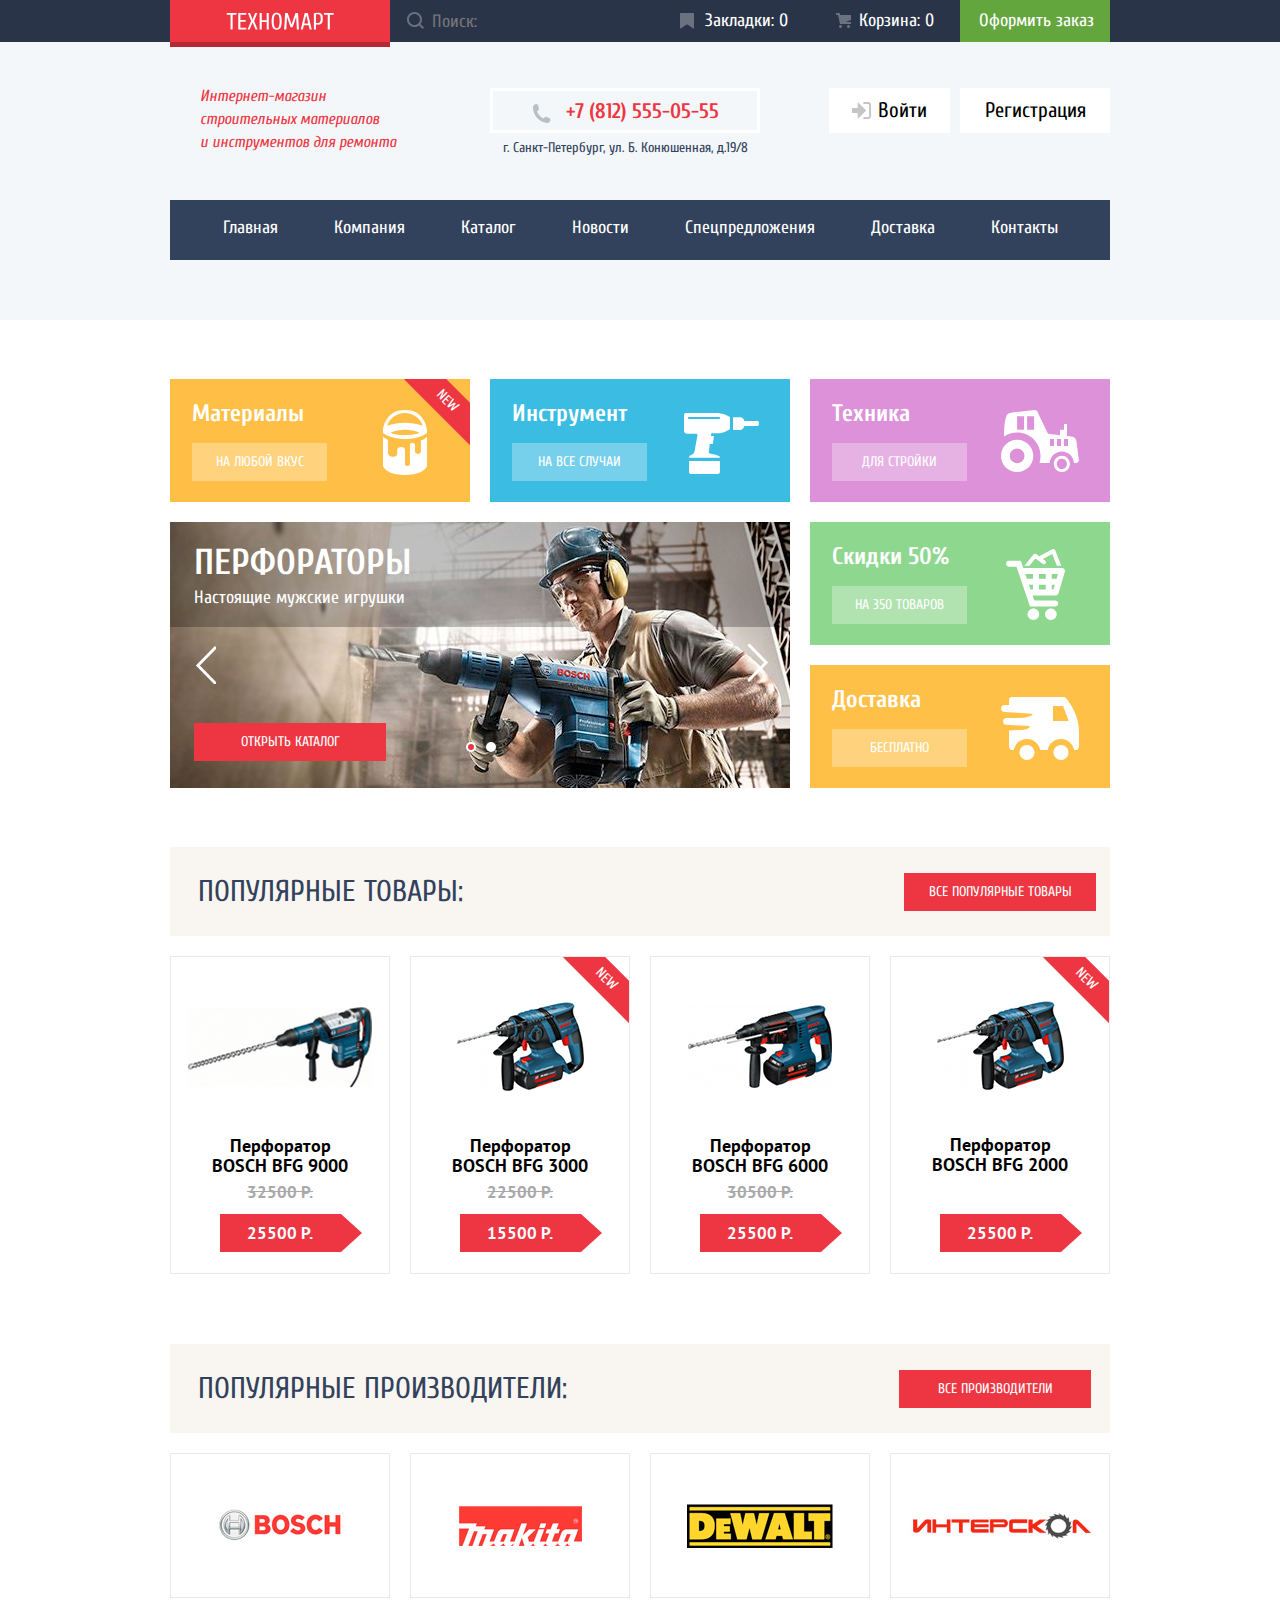
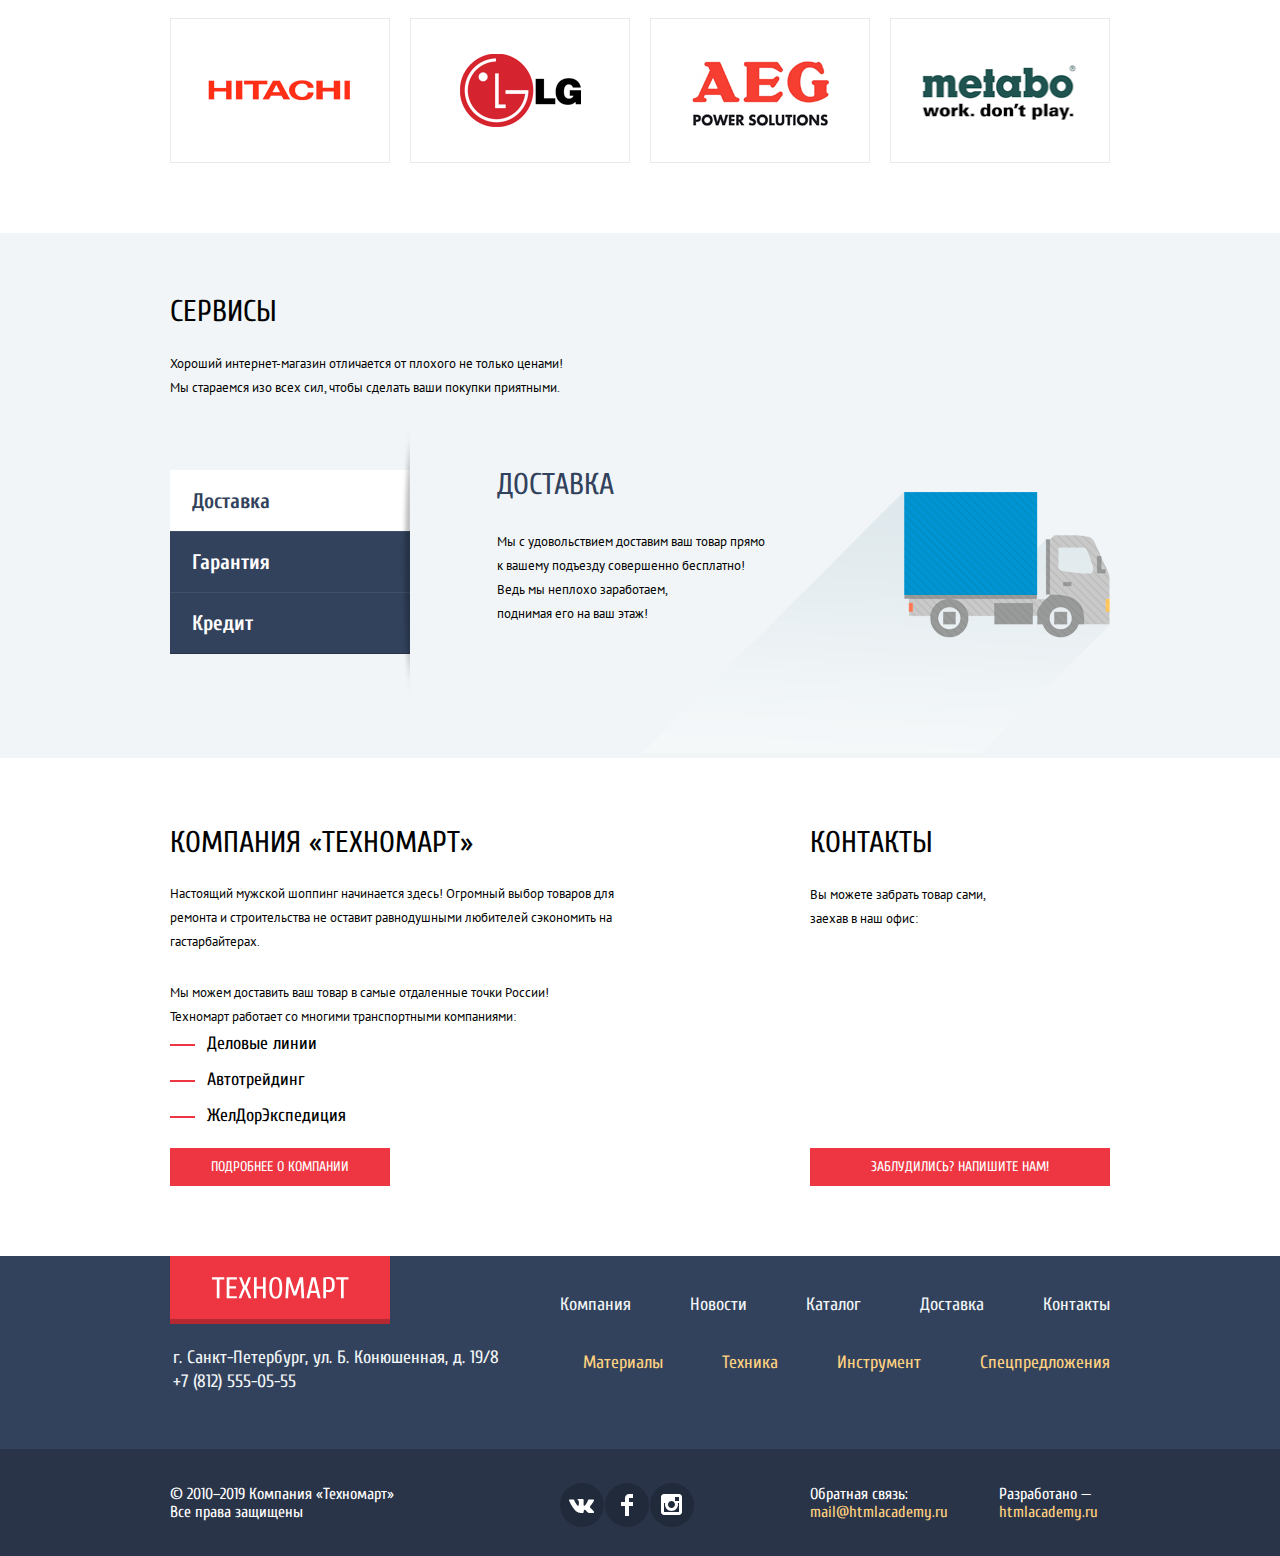
==== commit 101cee79: "fixed typography and added accessibility" ====
--- a/index.html
+++ b/index.html
@@ -4,8 +4,9 @@
 <head>
   <meta charset="utf-8">
   <meta name="viewport" content="width=device-width, initial-scale=1">
-  <title>HTML Academy: Техномарт</title>
-  <link href="https://fonts.googleapis.com/css2?family=Cuprum:wght@400;700&family=PT+Sans:wght@400;700&display=swap"
+  <title>Главная: интернет-магазин «Техномарт»</title>
+  <link
+    href="https://fonts.googleapis.com/css2?family=Cuprum:ital,wght@0,400;0,700;1,400&family=PT+Sans:wght@400;700&display=swap"
     rel="stylesheet">
   <link rel="stylesheet" href="css/normalize.css">
   <link rel="stylesheet" href="css/style.css">
@@ -19,26 +20,29 @@
         <a class="logo header-logo" href="index.html">
           <img class="header-logo-icon" src="img/logo-technomart.svg" width="108" height="18" alt="Логотип">
         </a>
-        <form class="search">
-          <label for="search-input"> </label>
-          <input class="search-input" id="search-input" type="search" placeholder="Поиск:">
+        <form class="search" action="https://echo.htmlacademy.ru/" method="get">
+          <label for="search-input"><span class="visually-hidden">Поле поиска</span></label>
+          <input class="search-input" type="search" name="search-input" id="search-input" placeholder="Поиск:"
+            aria-describedby="search-input-desc">
           <div class="search-icon">
-            <svg width="17" height="17" viewBox="0 0 17 17" fill="none" xmlns="http://www.w3.org/2000/svg">
+            <svg aria-hidden="true" focusable="false" width="17" height="17" viewBox="0 0 17 17" fill="none"
+              xmlns="http://www.w3.org/2000/svg">
               <path fill-rule="evenodd" clip-rule="evenodd"
                 d="M13.458 12.044L17 15.586L15.586 17L12.044 13.458C10.782 14.421 9.21 15 7.5 15C3.35786 15 0 11.6421 0 7.5C0 3.35786 3.35786 0 7.5 0C11.6421 0 15 3.35786 15 7.5C15.0001 9.14309 14.4581 10.7403 13.458 12.044ZM7.5 2C4.467 2 2 4.467 2 7.5C2.00331 10.5362 4.4638 12.9967 7.5 13C10.532 13 13 10.532 13 7.5C13 4.467 10.532 2 7.5 2Z"
                 fill="white" />
             </svg>
           </div>
+          <p class="visually-hidden" id="search-input-desc">Введите запрос в поле поиска</p>
         </form>
         <ul class="purchase-list">
           <li>
-            <a class="purchase-item favs-button" href="">Закладки: 0</a>
-          </li>
-          <li>
-            <a class="purchase-item cart-button" href="">Корзина: 0</a>
-          </li>
-          <li>
-            <a class="purchase-item checkout-button" href="">Оформить заказ</a>
+            <a class="button purchase-item favs-button" href="">Закладки:&nbsp;<span class="favs-number">0</span></a>
+          </li>
+          <li>
+            <a class="button purchase-item cart-button" href="">Корзина:&nbsp;<span class="cart-number">0</span></a>
+          </li>
+          <li>
+            <a class="button purchase-item checkout-button" href="">Оформить заказ</a>
           </li>
         </ul>
       </div>
@@ -49,14 +53,15 @@
         <div class="header-contacts">
           <h2 class="visually-hidden">Контакты</h2>
           <a class="header-phone" href="tel:+78125550555">+7 (812) 555-05-55</a>
-          <p class="header-address">г. Санкт-Петербург, ул. Б. Конюшеннная, д.19/8</p>
+          <p class="header-address">г. Санкт-Петербург, ул. Б. Конюшенная, д.19/8</p>
         </div>
         <div class="user">
           <h2 class="visually-hidden">Личный кабинет</h2>
           <ul class="login-list">
             <li>
-              <a class="login-item sign-in-button" href="">
-                <svg width="20" height="17" viewBox="0 0 20 17" fill="none" xmlns="http://www.w3.org/2000/svg">
+              <a class="button login-item sign-in-button" href="">
+                <svg aria-hidden="true" focusable="false" width="20" height="17" viewBox="0 0 20 17" fill="none"
+                  xmlns="http://www.w3.org/2000/svg">
                   <path d="M14.1667 8.5L5.71429 0V6H0V11H5.71429V17L14.1667 8.5Z" fill="#C5C5C5" />
                   <path
                     d="M16.1771 15.01H11.3895V17H16.1771C18.2514 17 19.0381 15.19 19.0619 13.974V3.028C19.0381 1.811 18.2514 0 16.1771 0H11.3895V1.99H16.1771C16.9762 1.99 17.1219 2.671 17.1391 3.047V13.951C17.1229 14.327 16.9762 15.01 16.1771 15.01Z"
@@ -66,7 +71,7 @@
               </a>
             </li>
             <li>
-              <a class="login-item join-button" href="">Регистрация</a>
+              <a class="button login-item join-button" href="">Регистрация</a>
             </li>
           </ul>
         </div>
@@ -148,15 +153,15 @@
             <li class="slider-indicator">
               <input class="visually-hidden slider-indicator-input" type="radio" name="slider-indicators"
                 id="slider-indicator-1" checked>
-              <label for="slider-indicator-1"></label>
+              <label for="slider-indicator-1"><span class="visually-hidden">Первый слайд</span></label>
             </li>
             <li class="slider-indicator">
               <input class="visually-hidden slider-indicator-input" type="radio" name="slider-indicators"
                 id="slider-indicator-2">
-              <label for="slider-indicator-2"></label>
+              <label for="slider-indicator-2"><span class="visually-hidden">Второй слайд</span></label>
             </li>
           </ul>
-          <a class="open-catalog-button more-details-button" href="catalog.html">Открыть каталог</a>
+          <a class="open-catalog-button basic-button" href="catalog.html">Открыть каталог</a>
         </li>
         <li class="goods-nav-item sales-item">
           <h3>Скидки 50%</h3>
@@ -175,44 +180,52 @@
     <section class="container goods">
       <div class="heading-container">
         <h2 class="section-heading">Популярные товары:</h2>
-        <a class="more-details-button" href="">Вce популярные товары</a>
+        <a class="basic-button" href="">Вce популярные товары</a>
       </div>
       <ul class="goods-list col-4">
-        <li class="goods-item">
-          <img class="good-image" width="184" height="164" src="img/9000.jpg" alt="Перфоратор BOSCH BFG 9000">
+        <li class="goods-item" tabindex="0">
+          <img class="good-image" width="184" height="164" src="img/9000.jpg" alt="">
           <div class="goods-purchase-options">
-            <button class="button purchase-button buy-button">Купить</button>
-            <button class="button purchase-button to-favs-button">В закладки</button>
+            <button class="button purchase-button buy-button"
+              aria-label="Добавить перфоратор BFG 9000 в корзину">Купить</button>
+            <button class="button purchase-button to-favs-button" aria-label="Добавить перфоратор BFG 9000 в закладки">В
+              закладки</button>
           </div>
           <h3>Перфоратор BOSCH BFG 9000</h3>
           <p class="old-price">32500 р.</p>
           <p class="actual-price">25500 р.</p>
         </li>
-        <li class="goods-item new">
-          <img class="good-image" src="img/3000.jpg" width="127" height="112" alt="Перфоратор BOSCH BFG 3000">
+        <li class="goods-item new" tabindex="0">
+          <img class="good-image" src="img/3000.jpg" width="127" height="112" alt="">
           <div class="goods-purchase-options">
-            <button class="button purchase-button buy-button">Купить</button>
-            <button class="button purchase-button to-favs-button">В закладки</button>
+            <button class="button purchase-button buy-button"
+              aria-label="Добавить перфоратор BFG 3000 в корзину">Купить</button>
+            <button class="button purchase-button to-favs-button" aria-label="Добавить перфоратор BFG 3000 в закладки">В
+              закладки</button>
           </div>
           <h3>Перфоратор BOSCH BFG 3000</h3>
           <p class="old-price"> 22500 р. </p>
           <p class="actual-price">15500 р.</p>
         </li>
-        <li class="goods-item">
-          <img class="good-image" src="img/6000.jpg" width="144" height="128" alt="Перфоратор BOSCH BFG 6000">
+        <li class="goods-item" tabindex="0">
+          <img class="good-image" src="img/6000.jpg" width="144" height="128" alt="">
           <div class="goods-purchase-options">
-            <button class="button purchase-button buy-button">Купить</button>
-            <button class="button purchase-button to-favs-button">В закладки</button>
+            <button class="button purchase-button buy-button"
+              aria-label="Добавить перфоратор BFG 6000 в корзину">Купить</button>
+            <button class="button purchase-button to-favs-button" aria-label="Добавить перфоратор BFG 6000 в закладки">В
+              закладки</button>
           </div>
           <h3>Перфоратор BOSCH BFG 6000</h3>
           <p class="old-price"> 30500 р. </p>
           <p class="actual-price">25500 р.</p>
         </li>
-        <li class="goods-item new">
-          <img class="good-image" src="img/2000.jpg" width="127" height="112" alt="Перфоратор BOSCH BFG 2000">
+        <li class="goods-item new" tabindex="0">
+          <img class="good-image" src="img/2000.jpg" width="127" height="112" alt="">
           <div class="goods-purchase-options">
-            <button class="button purchase-button buy-button">Купить</button>
-            <button class="button purchase-button to-favs-button">В закладки</button>
+            <button class="button purchase-button buy-button"
+              aria-label="Добавить перфоратор BFG 2000 в корзину">Купить</button>
+            <button class="button purchase-button to-favs-button" aria-label="Добавить перфоратор BFG 2000 в закладки">В
+              закладки</button>
           </div>
           <h3>Перфоратор BOSCH BFG 2000</h3>
           <p class="actual-price">25500 р.</p>
@@ -222,46 +235,46 @@
     <section class="container brands">
       <div class="heading-container">
         <h2 class="section-heading">Популярные производители:</h2>
-        <a class="more-details-button" href="">Все производители</a>
+        <a class="basic-button" href="">Все производители</a>
       </div>
       <ul class="brands-list col-4">
         <li class="brands-item">
-          <a href="">
+          <a class="brands-image-container" href="">
             <img class="brands-image" src="img/bosch.png" width="126" height="37" alt="Bosch">
           </a>
         </li>
         <li class="brands-item">
-          <a href="">
+          <a class="brands-image-container" href="">
             <img class="brands-image" width="123" height="40" src="img/makita.png" alt="Makita">
           </a>
         </li>
         <li class="brands-item">
-          <a href="">
+          <a class="brands-image-container" href="">
             <img class="brands-image" width="146" height="44" src="img/dewalt.png" alt="DeWALT">
           </a>
         </li>
         <li class="brands-item">
-          <a href="">
+          <a class="brands-image-container" href="">
             <img class="brands-image" width="200" height="75" src="img/interskol.png" alt="Интерскол">
           </a>
         </li>
         <li class="brands-item">
-          <a href="">
+          <a class="brands-image-container" href="">
             <img class="brands-image" width="169" height="31" src="img/hitachi.png" alt="Hitachi">
           </a>
         </li>
         <li class="brands-item">
-          <a href="">
+          <a class="brands-image-container" href="">
             <img class="brands-image" width="121" height="73" src="img/lg.png" alt="LG">
           </a>
         </li>
         <li class="brands-item">
-          <a href="">
+          <a class="brands-image-container" href="">
             <img class="brands-image" width="151" height="96" src="img/aeg.png" alt="AEG">
           </a>
         </li>
         <li class="brands-item">
-          <a href="">
+          <a class="brands-image-container" href="">
             <img class="brands-image" width="204" height="69" src="img/metabo.png" alt="Metabo">
           </a>
         </li>
@@ -275,12 +288,12 @@
           ваши покупки приятными.</p>
         <div class="services-list-container">
           <div class="services-list">
-            <button class="button services-button services-button-current" type="button">Доставка</button>
+            <button class="button services-button" type="button" disabled>Доставка</button>
             <button class="button services-button" type="button">Гарантия</button>
             <button class="button services-button" type="button">Кредит</button>
           </div>
           <ul class="services-info-list">
-            <li class="services-info-item services-info-item-current">
+            <li class="services-info-item services-shipping services-info-item-current">
               <h3 class="section-heading">Доставка</h3>
               <p class="section-text">Мы с удовольствием доставим ваш товар прямо<br>
                 к вашему подъезду совершенно бесплатно!<br>
@@ -315,7 +328,7 @@
           <li class="shipping-partners-item">Автотрейдинг</li>
           <li class="shipping-partners-item">ЖелДорЭкспедиция</li>
         </ul>
-        <a class="more-details-button" href="">Подробнее о компании</a>
+        <a class="basic-button" href="">Подробнее о компании</a>
       </section>
       <section class="contacts">
         <h2 class="section-heading">Контакты</h2>
@@ -323,12 +336,12 @@
         <div class="map">
           <iframe
             src="https://www.google.com/maps/embed?pb=!1m18!1m12!1m3!1d1998.5991043651595!2d30.320894616006086!3d59.93879418187624!2m3!1f0!2f0!3f0!3m2!1i1024!2i768!4f13.1!3m3!1m2!1s0x4696310fca5ba729%3A0xea9c53d4493c879f!2z0JHQvtC70YzRiNCw0Y8g0JrQvtC90Y7RiNC10L3QvdCw0Y8g0YPQuy4sIDE5LCDQodCw0L3QutGCLdCf0LXRgtC10YDQsdGD0YDQsywgMTkxMTg2!5e0!3m2!1sru!2sru!4v1603814166804!5m2!1sru!2sru"
-            width="100%" height="158" frameborder="0" style="border:0;" allowfullscreen="" aria-hidden="false"
+            width="300" height="158" frameborder="0" style="border:0;" allowfullscreen="" aria-hidden="false"
             tabindex="0"></iframe>
-          <img class="visually-hidden" src="img/map.png" width="100%" height="158"
+          <img class="visually-hidden" src="img/map.png" width="300" height="158"
             alt="Карта офиса по адресу г. Санкт-Петербург, ул. Б. Конюшенная, д. 19/8">
         </div>
-        <a class="more-details-button" href="">Заблудились? Напишите нам!</a>
+        <a class="button basic-button" href="">Заблудились? Напишите нам!</a>
       </section>
     </div>
   </main>
@@ -411,35 +424,43 @@
     </div>
   </footer>
   <section class="modal modal-write-us">
-    <form action="">
-      <div class="write-us-data">
-        <p>
+    <h2 class="visually-hidden">Заблудились? Напишите нам!</h2>
+    <form action="https://echo.htmlacademy.ru/" method="post">
+      <ul class="write-us-data">
+        <li>
           <label class="write-us-label" for="username">Ваше имя:</label>
-          <input class="write-us-input write-us-textinput" id="username" type="text" placeholder="Имя Фамилия">
-        </p>
-        <p>
+          <input class="write-us-input write-us-textinput" name="username" id="username" type="text"
+            placeholder="Имя Фамилия" aria-describedby="username-desc" aria-required="true" required>
+          <p class="visually-hidden" id="username-desc">Введите имя и фамилию</p>
+        </li>
+        <li>
           <label class="write-us-label" for="email">Ваш e-mail:</label>
-          <input class="write-us-input write-us-textinput" id="email" type="text" placeholder="email@example.com">
-        </p>
-        <p>
-          <label class="write-us-label" for="textarea">Текст письма:</label>
-          <input class="write-us-input write-us-textarea" id="textarea" type="text" placeholder="В свободной форме">
-        </p>
-      </div>
+          <input class="write-us-input write-us-textinput" name="email" id="email" type="text"
+            placeholder="email@example.com" aria-describedby="email-desc" aria-required="true" required>
+          <p class="visually-hidden" id="email-desc">Например, email@example.com</p>
+        </li>
+        <li>
+          <label class="write-us-label" for="write-us-textarea">Текст письма:</label>
+          <input class="write-us-input write-us-textarea" name="write-us-textarea" id="write-us-textarea" type="text"
+            placeholder="В свободной форме" aria-describedby="write-us-textarea-desc" aria-required="true" required>
+          <p class="visually-hidden" id="write-us-textarea-desc">Напишите письмо в свободной форме</p>
+        </li>
+      </ul>
       <div class="modal-buttons">
-        <input class="button modal-submit-button" type="submit" value="Отправить">
+        <input class="button modal-button basic-button" type="submit" value="Отправить">
       </div>
     </form>
-    <button class="close-button"><span class="visually-hidden">Закрыть</span></button>
+    <button class="button close-button"><span class="visually-hidden">Закрыть</span></button>
   </section>
   <section class="modal modal-map">
+    <h2 class="visually-hidden">Карта</h2>
     <iframe
       src="https://www.google.com/maps/embed?pb=!1m18!1m12!1m3!1d1998.5991043651595!2d30.320894616006086!3d59.93879418187624!2m3!1f0!2f0!3f0!3m2!1i1024!2i768!4f13.1!3m3!1m2!1s0x4696310fca5ba729%3A0xea9c53d4493c879f!2z0JHQvtC70YzRiNCw0Y8g0JrQvtC90Y7RiNC10L3QvdCw0Y8g0YPQuy4sIDE5LCDQodCw0L3QutGCLdCf0LXRgtC10YDQsdGD0YDQsywgMTkxMTg2!5e0!3m2!1sru!2sru!4v1603814166804!5m2!1sru!2sru"
-      width="100%" height="449" frameborder="0" style="border:0;" allowfullscreen="" aria-hidden="false"
+      width="943" height="449" frameborder="0" style="border:0;" allowfullscreen="" aria-hidden="false"
       tabindex="0"></iframe>
-    <img class="visually-hidden" src="img/map.png" width="100%" height="449"
+    <img class="visually-hidden" src="img/map.png" width="943" height="449"
       alt="Карта офиса по адресу г. Санкт-Петербург, ул. Б. Конюшенная, д. 19/8">
-    <button class="close-button"><span class="visually-hidden">Закрыть</span></button>
+    <button class="button close-button"><span class="visually-hidden">Закрыть</span></button>
   </section>
 </body>
 
--- a/css/style.css
+++ b/css/style.css
@@ -32,6 +32,7 @@
 .button {
   font: inherit;
   color: inherit;
+  cursor: pointer;
 }
 
 .homepage {
@@ -75,6 +76,7 @@
 }
 
 .page-body {
+  position: relative;
   min-height: 100%;
   display: grid;
   grid-template-rows: auto 1fr auto;
@@ -106,25 +108,25 @@
   row-gap: 20px;
 }
 
-.more-details-button {
+.basic-button {
   background: #ee3643;
   font-size: 14px;
   line-height: 18px;
   color: var(--basic-white);
-  display: block;
   width: 192px;
   height: 38px;
-  text-align: center;
-  padding: 11px 0 9px 0;
-  box-sizing: border-box;
+  display: flex;
+  justify-content: center;
+  align-items: center;
   text-transform: uppercase;
-}
-
-.more-details-button:hover {
+  border: none;
+}
+
+.basic-button:hover {
   background: #ca2c37;
 }
 
-.more-details-button:active {
+.basic-button:active {
   background: #ba2732;
 }
 
@@ -259,11 +261,13 @@
   left: 20px;
   width: 14px;
   height: 16px;
+  opacity: 0.3;
   background-image: url("../img/icon-bookmark.svg");
-  opacity: 0.3;
-}
-
-.cart-button-full {
+  background-repeat: no-repeat;
+  background-position: 0 0;
+}
+
+.purchase-item-full {
   background-color: #ee3643;
 }
 
@@ -274,8 +278,10 @@
   left: 26px;
   width: 15px;
   height: 15px;
+  opacity: 0.3;
   background-image: url("../img/icon-cart.svg");
-  opacity: 0.3;
+  background-repeat: no-repeat;
+  background-position: 0 0;
 }
 
 .checkout-button {
@@ -349,7 +355,9 @@
   left: 39px;
   width: 19px;
   height: 19px;
-  background-image: url("../img/icon-phone.svg")
+  background-image: url("../img/icon-phone.svg");
+  background-repeat: no-repeat;
+  background-position: 0 0;
 }
 
 .header-address {
@@ -628,7 +636,9 @@
   right: 43px;
   width: 44px;
   height: 65px;
-  background-image: url("../img/materials.svg")
+  background-image: url("../img/materials.svg");
+  background-repeat: no-repeat;
+  background-position: 0 0;
 }
 
 .tools-item {
@@ -642,7 +652,9 @@
   right: 31px;
   width: 75px;
   height: 61px;
-  background-image: url("../img/tools.svg")
+  background-image: url("../img/tools.svg");
+  background-repeat: no-repeat;
+  background-position: 0 0;
 }
 
 .tech-item {
@@ -656,7 +668,9 @@
   right: 31px;
   width: 78px;
   height: 62px;
-  background-image: url("../img/tech.svg")
+  background-image: url("../img/tech.svg");
+  background-repeat: no-repeat;
+  background-position: 0 0;
 }
 
 .sales-item {
@@ -670,7 +684,9 @@
   right: 45px;
   width: 59px;
   height: 72px;
-  background-image: url("../img/sales.svg")
+  background-image: url("../img/sales.svg");
+  background-repeat: no-repeat;
+  background-position: 0 0;
 }
 
 .shipping-item {
@@ -684,7 +700,9 @@
   right: 31px;
   width: 78px;
   height: 63px;
-  background-image: url("../img/shipping.svg")
+  background-image: url("../img/shipping.svg");
+  background-repeat: no-repeat;
+  background-position: 0 0;
 }
 
 .special-offers {
@@ -706,6 +724,8 @@
 
 .special-offers-button {
   background-image: url("../img/slider-control.svg");
+  background-repeat: no-repeat;
+  background-position: 0 0;
   background-color: transparent;
   border: none;
   position: absolute;
@@ -818,10 +838,6 @@
 .special-offer-image {
   grid-column: 1 / 3;
   grid-row: 1 / 3;
-}
-
-.catalog-container .goods {
-  margin: 8px 0 28px;
 }
 
 .heading-container {
@@ -944,8 +960,9 @@
   align-items: center;
 }
 
-.goods-item:hover .good-image {
-  display: none;
+.goods-item:hover .good-image,
+.goods-item:focus-within .good-image {
+opacity: 0;
 }
 
 .goods-item:hover {
@@ -957,13 +974,18 @@
   font-weight: normal;
   font-size: 14px;
   line-height: 18px;
-  margin: 38px 0 auto;
-  padding: 0;
-  list-style: none;
-  display: none;
-}
-
-.goods-item:hover .goods-purchase-options {
+  position: absolute;
+  top: 38px;
+  left: 41px;
+  margin: 0;
+  padding: 0;
+  list-style: none;
+  opacity: 0;
+}
+
+.goods-item:hover .goods-purchase-options, 
+.goods-item:focus-within .goods-purchase-options {
+  opacity: 1;
   display: flex;
   flex-direction: column;
   justify-content: flex-start;
@@ -997,8 +1019,10 @@
   height: 15px;
   top: 10px;
   left: 30px;
+  opacity: 0.3;
   background-image: url("../img/icon-cart.svg");
-  opacity: 0.3;
+  background-repeat: no-repeat;
+  background-position: 0 0;
 }
 
 .buy-button:hover {
@@ -1053,7 +1077,7 @@
   filter: drop-shadow(0px 4px 20px rgba(0, 0, 0, 0.15));
 }
 
-.brands-item a {
+.brands-image-container {
   display: flex;
   justify-content: center;
   align-items: center;
@@ -1069,18 +1093,15 @@
   background: #f1f5f7;
   display: flex;
   padding: 64px 0 4px;
-}
-
-.services-container .section-heading {
-  display: flex;
-  flex-direction: column;
-  justify-content: flex-start;
-  align-items: flex-start;
+  margin-bottom: 70px;
+}
+
+.services-container > .section-heading {
   color: var(--basic-black);
   margin-bottom: 25px;
 }
 
-.services-container .section-text {
+.services-container > .section-text {
   margin-bottom: 70px;
   width: 400px;  
 }
@@ -1089,12 +1110,13 @@
   display: grid;
   grid-template-columns: 1fr 2fr;
   column-gap: 20px;
-  padding-bottom: 99px;
-  box-sizing: border-box;
 }
 
 .services-list {
+  font-size: 21px;
+  line-height: 30px;
   font-weight: bold;
+  color: var(--basic-white);
   margin: 0;
   padding: 0;
   list-style: none;
@@ -1112,40 +1134,35 @@
   height: 279px;
   top: -49px;
   left: 230px;
-  background-image: url("../img/service-line.png")
+  background-image: url("../img/service-line.png");
+  background-repeat: no-repeat;
+  background-position: 0 0;
 }
 
 .services-button {
-  font-size: 21px;
-  line-height: 30px;
-  color: var(--basic-white);
-  background: #32425c;
-  box-shadow: 0px 1px 0px #293449, inset 0px 1px 0px #405069;
-  border: none;
-  display: block;
   width: 240px;
   height: 61px;
-  text-align: left;
-  padding: 13px 0 17px 22px;
+  background: #32425c;
+  border: none;
+  box-shadow: 0px 1px 0px #293449, inset 0px 1px 0px #405069;
+  padding-left: 22px;  
   box-sizing: border-box;
+  display: flex;
+  justify-content: flex-start;
+  align-items: center;
+  cursor: pointer;
 }
 
 .services-button:hover {
   background: #293449;
   box-shadow: 0px 1px 0px #293449,
   inset 0px 1px 0px #405069;
-  cursor: pointer;
-}
-
-.services-button-current {
+}
+
+.services-button:disabled {
   background: #ffffff;
   box-shadow: 0px 1px 0px #ffffff;
   color: #32425c;
-}
-
-.services-button-current:hover {
-  background: #ffffff;
-  box-shadow: 0px 1px 0px #ffffff;
   cursor: default;
 }
 
@@ -1157,6 +1174,15 @@
 
 .services-info-item {
   display: none;
+}
+
+.services-info-item .section-heading {
+  margin-bottom: 30px;
+  color: #32425C;
+}
+
+.services-info-item .section-text {
+  width: 300px;
 }
 
 .services-info-item-current {
@@ -1167,40 +1193,33 @@
   position: relative;
 }
 
-.services-info-item .section-heading {
-  margin: 0 0 30px;
-  padding: 0;
-  color: #32425C;
-}
-
-.services-info-item .section-text {
-  margin: 0;
-  padding: 0;
-  width: 300px;
-}
-
-.services-info-item::after {
+.services-shipping {
+  padding-bottom: 128px;
+}
+
+.services-shipping::after {
   content: "";
   position: absolute;
   width: 468px;
   height: 261px;
-  top: 17px;
+  top: 22px;
   right: 0;
-  background-image: url("../img/shipping.png")
+  background-image: url("../img/shipping.png");
+  background-repeat: no-repeat;
+  background-position: 0 0;
 }
 
 .shop-info-container {
   display: grid;
   grid-template-columns: 1fr 1fr;
   column-gap: 20px;
-  padding: 70px 0;
-  height: 356px;
+  margin-bottom: 70px;
 }
 
 .shop-info {
   display: flex;
   flex-direction: column;
-  justify-content: flex-start;
+  justify-content: space-between;
   align-items: flex-start;
   position: relative;
 }
@@ -1211,11 +1230,11 @@
 }
 
 .shop-info-text-container {
-  margin-bottom: 1px;
+  margin-bottom: 3px;
 }
 
 .shop-info-text-container .section-text + .section-text {
-  margin-top: 30px;
+  margin-top: 27px;
 }
 
 .shipping-partners-list {
@@ -1246,18 +1265,18 @@
   left: 0;
   background-image: url("../img/line-marker.svg");
   background-repeat: no-repeat;
-}
-
-.shop-info .more-details-button {
+  background-position: 0 0;
+}
+
+.shop-info .basic-button {
   width: 220px;
-  margin-top: auto;
 }
 
 .contacts {
   justify-self: end;
   display: flex;
   flex-direction: column;
-  justify-content: flex-start;
+  justify-content: space-between;
   align-items: flex-start;
   position: relative;
 }
@@ -1278,9 +1297,8 @@
   margin-bottom: 25px;
 }
 
-.contacts .more-details-button {
+.contacts .basic-button {
   width: 100%;
-  margin-top: auto;
 }
 
 .footer {
@@ -1412,6 +1430,7 @@
   left: 9px;
   background-image: url("../img/icon-vk.svg");
   background-repeat: no-repeat;
+  background-position: 0 0;
 }
 
 .fb::after {
@@ -1423,6 +1442,7 @@
   left: 16px;
   background-image: url("../img/icon-fb.svg");
   background-repeat: no-repeat;
+  background-position: 0 0;
 }
 
 .ig::after {
@@ -1434,6 +1454,7 @@
   left: 11px;
   background-image: url("../img/icon-ig.svg");
   background-repeat: no-repeat;
+  background-position: 0 0;
 }
 
 .footer-socials-item:hover,
@@ -1528,7 +1549,9 @@
   height: 12px;
   top: 3px;
   left: 0;
-  background-image: url("../img/icon-right-small.svg")
+  background-image: url("../img/icon-right-small.svg");
+  background-repeat: no-repeat;
+  background-position: 0 0;
 }
 
 .home-button {
@@ -1543,7 +1566,13 @@
   height: 12px;
   top: 3px;
   left: 0;
-  background-image: url("../img/icon-home.svg")
+  background-image: url("../img/icon-home.svg");
+  background-repeat: no-repeat;
+  background-position: 0 0;
+}
+
+.home-button:focus::before {
+  outline: 2px solid black;
 }
 
 .catalog-container .heading-container {
@@ -1723,7 +1752,7 @@
 }
 
 .brand-item {
-  margin-bottom: 22px;
+  margin-bottom: 20px;
   text-transform: uppercase;
 }
 
@@ -1746,35 +1775,41 @@
   height: 23px;
   top: -3px;
   left: 0;
-  background-image: url("../img/checkbox-off.svg")
-}
-
-.brand-input + label:hover::before {
-  background-image: url("../img/checkbox-off-hover-disabled.svg");
+  border: 2px solid #C5C5C5;
+  border-radius: 2px;
+  box-sizing: border-box;
+}
+
+.brand-input + label:hover::before,
+.brand-input:focus + label::before {
+  border-color: #B5B5B5;
 }
 
 .brand-input:disabled + label::before {
-  background-image: url("../img/checkbox-off-hover-disabled.svg");
+  border-color: #B5B5B5;
   opacity: 0.3;
 }
 
 .brand-input:checked + label::before {
   content: "";
   position: absolute;
-  width: 27px;
+  width: 23px;
   height: 23px;
   top: -3px;
-  left: 0;
-  background-image: url("../img/checkbox-on.svg")
-}
-
-.brand-input:disabled + label::before {
-  background-image: url("../img/checkbox-on-hover-disabled.svg");
+  left: 0px;
+  background-image: url("../img/checked.svg");
+  background-repeat: no-repeat;
+  background-position: 2px 0;
+}
+
+.brand-input:checked + label:hover::before,
+.brand-input:checked:focus + label::before {
+  background-image: url("../img/checked-hover.svg");
+}
+
+.brand-input:checked:disabled + label::before {
+  background-image: url("../img/checked-hover.svg");
   opacity: 0.3;
-}
-
-.brand-input:checked + label:hover::before {
-  background-image: url("../img/checkbox-on-hover-disabled.svg");
 }
 
 .filters .power-filter {
@@ -1827,7 +1862,8 @@
   box-sizing: border-box;
 }
 
-.power-input + label:hover::before {
+.power-input + label:hover::before,
+.power-input:focus + label::before {
   border-color: #B5B5B5;
 }
 
@@ -1847,7 +1883,8 @@
   border-radius: 50%;
 }
 
-.power-input:checked + label:hover::after {
+.power-input:checked + label:hover::after,
+.power-input:focus:checked + label::after {
   background-color: #B5B5B5;
 }
 
@@ -1882,12 +1919,6 @@
   box-sizing: border-box;
 }
 
-.sorting fieldset {
-  border: none;
-  margin: 0;
-  padding: 0;
-}
-
 .sorting-type-list {
   margin: 0 46px 0 140px; 
   padding: 0;  
@@ -1902,38 +1933,34 @@
   margin-left: 65px;
 }
 
-.sorting-type-label {
+.sorting-type {
   position: relative;
   cursor: pointer;
   user-select: none;
   border-bottom: 1px dotted #EE3643;
   box-sizing: border-box;
   text-transform: uppercase;
-}
-
-.sorting-type-label span {
-  color: #000000;
-  opacity: 0.3;
+  color: rgba(0, 0, 0, 0.3);
   font-size: 13px;
   line-height: 18px;
-  text-transform: uppercase;
-}
-
-.sorting-type-label:hover {
+}
+
+.sorting-type:hover {
   border-bottom: 1px solid #EE3643;
 }
 
-.sorting-type-label:hover span {
-  opacity: 1;
-}
-
-.sorting-type-input:checked + label {
-  border: none;
+.sorting-type:hover {
+  color: rgba(0, 0, 0, 1);
+}
+
+.sorting-type-current {
+  border-bottom: none;
+  color: rgba(0, 0, 0, 1);
+  color: #EE3643;
 } 
 
-.sorting-type-input:checked + .sorting-type-label span {
-  opacity: 1;
-  color: #EE3643;
+.sorting-type-current:hover {
+  border-bottom: none;
 }
 
 .sorting-range-list {
@@ -1950,7 +1977,7 @@
   margin-left: 21px;
 }
 
-.sorting-range-label {
+.sorting-range {
   position: relative;
   display: block;
   cursor: pointer;
@@ -1958,7 +1985,7 @@
   padding-left: 11px;
 }
 
-.sorting-range-label::before {
+.sorting-range::before {
   content: "";
   position: absolute;
   width: 0;
@@ -1974,12 +2001,19 @@
   transform: rotate(180deg);
 }
 
-.sorting-range-label:hover::before {
+.sorting-range:hover::before,
+.sorting-range:focus::before {
   border-bottom: 11px solid var(--basic-black);
 }
 
-.sorting-range-input:checked + .sorting-range-label::before {
+.sorting-range-current::before {
   border-bottom: 11px solid #EE3643;
+}
+
+.catalog-container .goods {
+  margin: 8px 0 28px;
+  grid-row: 4 / 5;
+  grid-column: 2 / 3;
 }
 
 .pagination {
@@ -2027,14 +2061,6 @@
   color: var(--basic-white);
 }
 
-.pagination-item-current:hover {
-  border: none;
-}
-
-.pagination-item-current:active {
-  border: none;
-}
-
 .perforators-info-container {
   background: #F1F5F7;
 }
@@ -2053,12 +2079,10 @@
 }
 
 .modal {
-  position: fixed;
   top: 0;
   right: 0;
   left: 0;
   bottom: 0;
-  width: 620px;
   margin: 0 auto;
   font-family: "Cuprum", sans-serif;
   box-sizing: border-box;
@@ -2068,6 +2092,10 @@
   flex-wrap: wrap;
   justify-content: center;
   display: none;
+}
+
+.modal-show {
+  display: block;
 }
 
 .modal::before {
@@ -2088,8 +2116,10 @@
   height: 21px;
   border: none;
   background-color: transparent;
+  cursor: pointer;
   background-image: url("../img/icon-close.svg");
-  cursor: pointer;
+  background-repeat: no-repeat;
+  background-position: 0 0;
 }
 
 .modal-buttons {
@@ -2105,11 +2135,15 @@
 }
 
 .modal-write-us {
-  top: auto;
-  bottom: 352px;
+  position: absolute;
+  width: 620px;
+  top: 2369px;
+  bottom: auto;
 }
 
 .write-us-data {
+  list-style: none;
+  margin: 0;
   padding: 46px 80px 37px;
   display: flex;
   flex-wrap: wrap;
@@ -2117,7 +2151,7 @@
   align-items: center;
 }
 
-.write-us-data p {
+.write-us-data li {
   display: flex;
   flex-direction: column;
   justify-content: flex-start;
@@ -2126,7 +2160,7 @@
   margin: 0 0 13px;
 }
 
-.write-us-data p:last-child {
+.write-us-data li:last-child {
   margin-bottom: 0;
 }
 
@@ -2156,30 +2190,25 @@
   height: 114px;
 }
 
-.modal-buttons .modal-submit-button {
+.modal-buttons .basic-button {
   width: 460px;
-  height: 38px;
-  color: var(--basic-white);
-  display: flex;
-  justify-content: center;
-  align-items: center;
-  background: #EE3643;
-  border: none;
-  text-transform: uppercase;
 }
 
 .modal-map {
+  position: absolute;
   width: 943px;
-  top: auto;
-  bottom: 333px;
+  top: 2369px;
+  bottom: auto;
 }
 
 .modal-cart {
-  top: 655px;
+  position: fixed;
+  width: 620px;
+  top: 50vh;
   bottom: auto;
 }
 
-.modal-cart p {
+.modal-cart h2 {
   margin: 0;
   padding: 73px 0 70px;
   width: 100%;
@@ -2192,7 +2221,7 @@
   position: relative;
 }
 
-.modal-cart p::before {
+.modal-cart h2::before {
   content: "";
   position: absolute;
   top: 55px;
@@ -2200,29 +2229,30 @@
   width: 66px;
   height: 66px;
   background-image: url("../img/icon-mark.svg");
-}
-
-.modal-buttons .modal-cart-button {
+  background-repeat: no-repeat;
+  background-position: 0 0;
+}
+
+.modal-cart .basic-button {
   width: 192px;
-  height: 38px;
-  display: flex;
-  justify-content: center;
-  align-items: center;
   margin-right: 10px;
-  border: none;
-  text-transform: uppercase;
 }
 
 .modal-buttons .modal-cart-button:last-child {
   margin-right: 0;
 }
 
-.modal-checkout-button {
-  color: var(--basic-white);
-  background: #EE3643;
-}
-
 .modal-continue-button {
   color: var(--basic-black);
-  background: #FFFFFF;
+  background-color: #FFFFFF;
+}
+
+.modal-continue-button:hover,
+.modal-continue-button:focus {
+  background-color: #C5C5C5;
+}
+
+.modal-continue-button:active {
+  background-color: #FFFFFF;
+  opacity: 0.5;
 }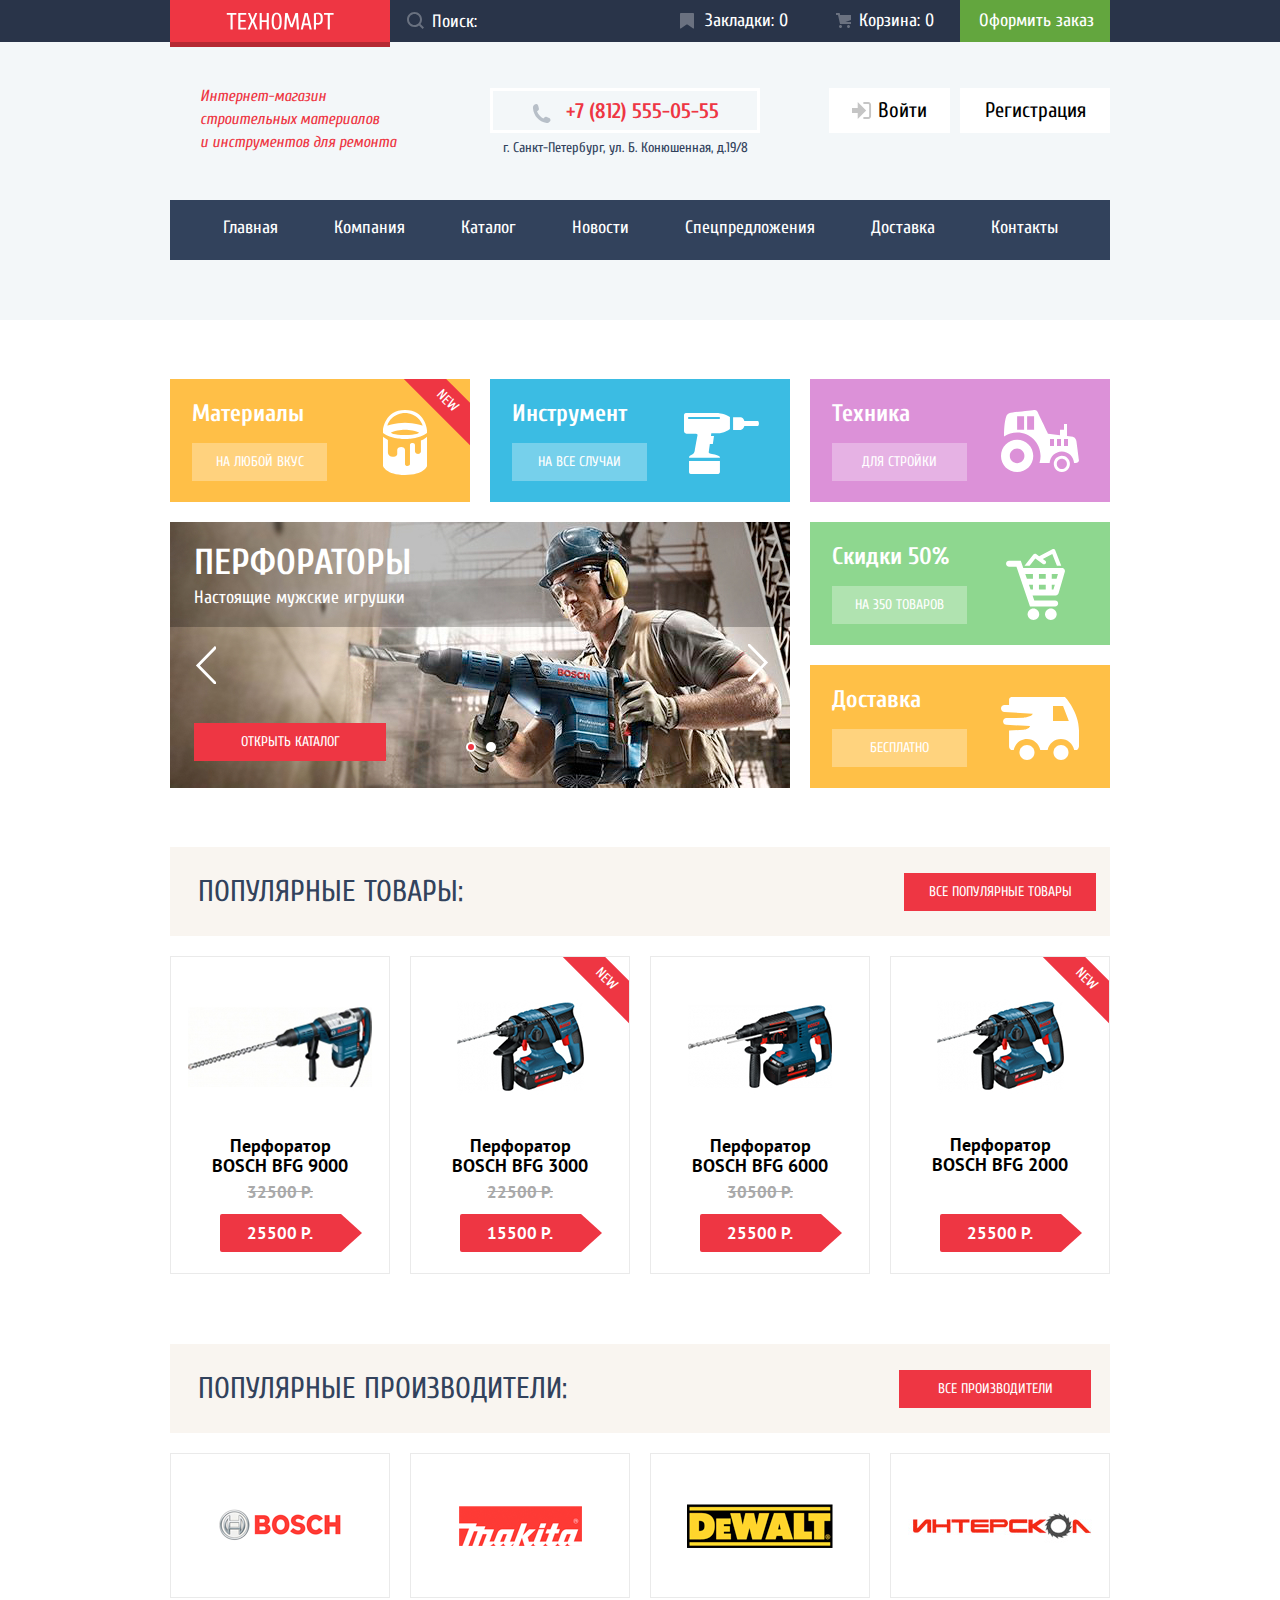
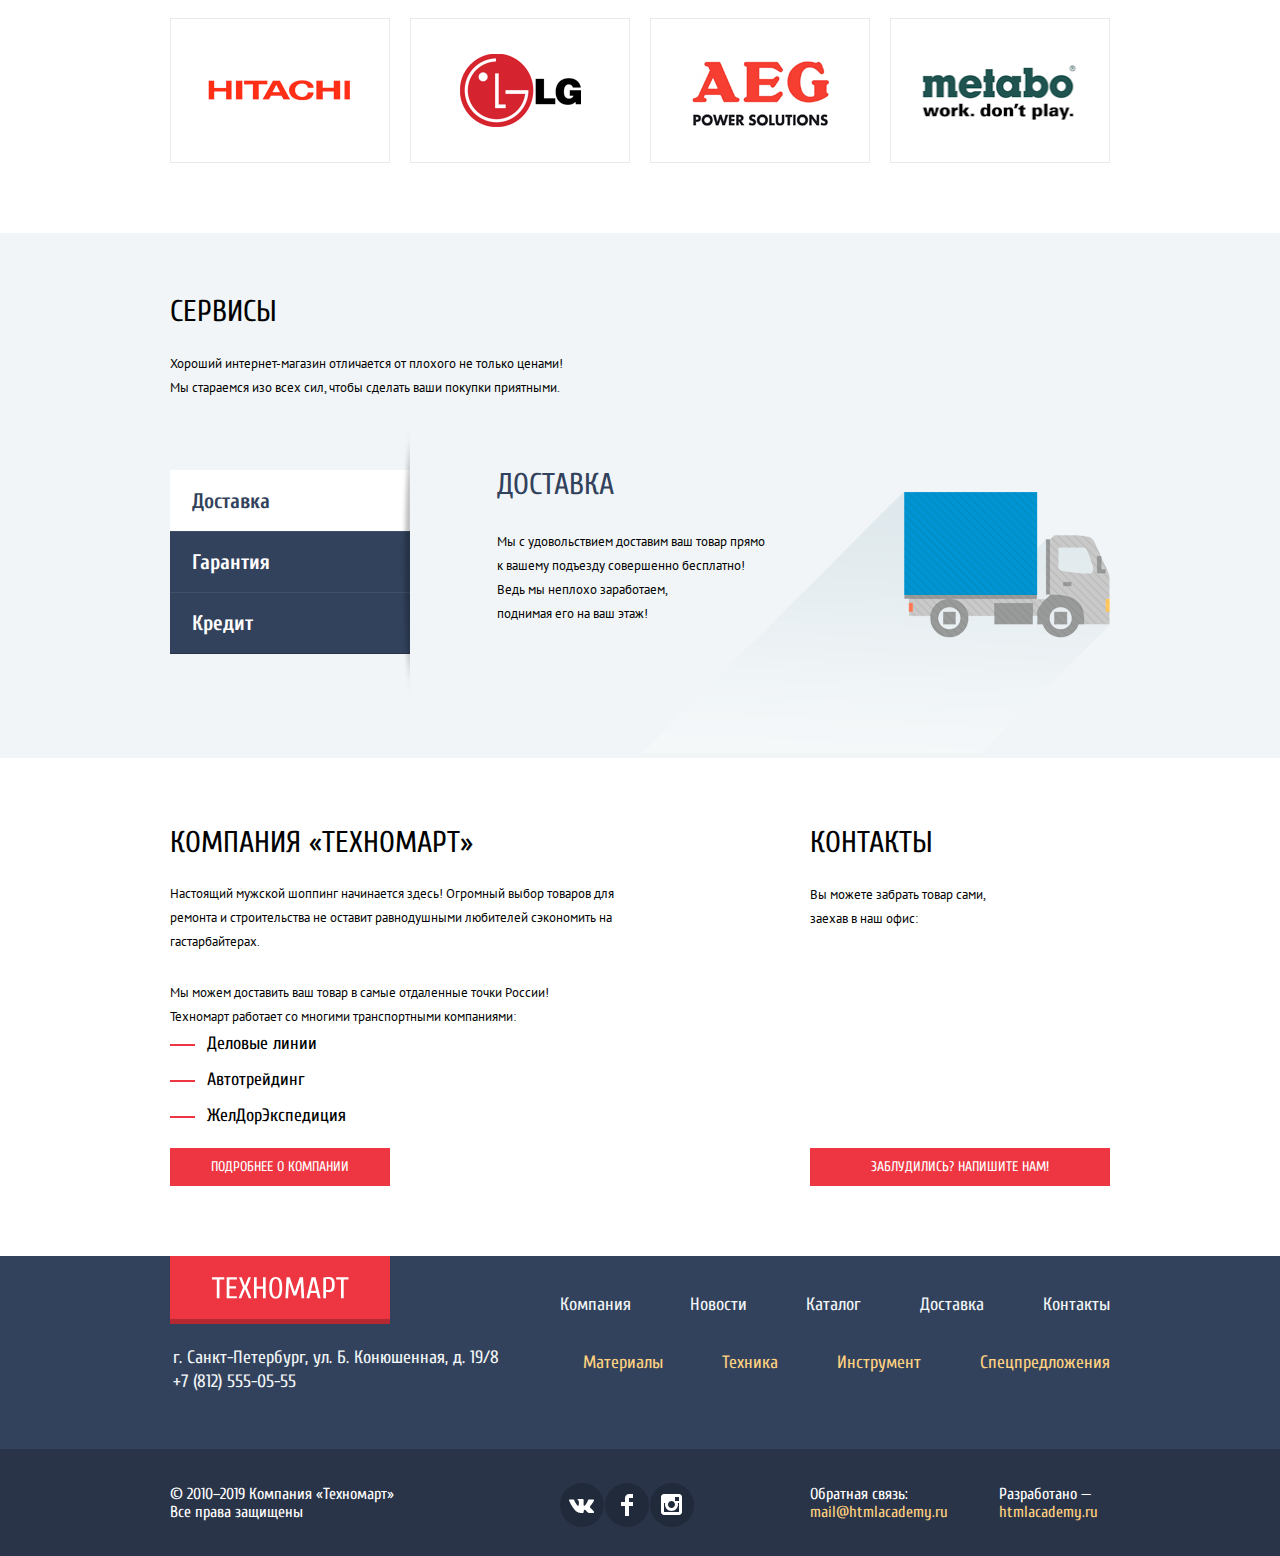
==== commit fa411724: "fixed accessibility" ====
--- a/index.html
+++ b/index.html
@@ -183,7 +183,7 @@
         <a class="basic-button" href="">Вce популярные товары</a>
       </div>
       <ul class="goods-list col-4">
-        <li class="goods-item" tabindex="0">
+        <li class="goods-item">
           <img class="good-image" width="184" height="164" src="img/9000.jpg" alt="">
           <div class="goods-purchase-options">
             <button class="button purchase-button buy-button"
@@ -195,7 +195,7 @@
           <p class="old-price">32500 р.</p>
           <p class="actual-price">25500 р.</p>
         </li>
-        <li class="goods-item new" tabindex="0">
+        <li class="goods-item new">
           <img class="good-image" src="img/3000.jpg" width="127" height="112" alt="">
           <div class="goods-purchase-options">
             <button class="button purchase-button buy-button"
@@ -207,7 +207,7 @@
           <p class="old-price"> 22500 р. </p>
           <p class="actual-price">15500 р.</p>
         </li>
-        <li class="goods-item" tabindex="0">
+        <li class="goods-item">
           <img class="good-image" src="img/6000.jpg" width="144" height="128" alt="">
           <div class="goods-purchase-options">
             <button class="button purchase-button buy-button"
@@ -219,7 +219,7 @@
           <p class="old-price"> 30500 р. </p>
           <p class="actual-price">25500 р.</p>
         </li>
-        <li class="goods-item new" tabindex="0">
+        <li class="goods-item new">
           <img class="good-image" src="img/2000.jpg" width="127" height="112" alt="">
           <div class="goods-purchase-options">
             <button class="button purchase-button buy-button"
@@ -336,8 +336,7 @@
         <div class="map">
           <iframe
             src="https://www.google.com/maps/embed?pb=!1m18!1m12!1m3!1d1998.5991043651595!2d30.320894616006086!3d59.93879418187624!2m3!1f0!2f0!3f0!3m2!1i1024!2i768!4f13.1!3m3!1m2!1s0x4696310fca5ba729%3A0xea9c53d4493c879f!2z0JHQvtC70YzRiNCw0Y8g0JrQvtC90Y7RiNC10L3QvdCw0Y8g0YPQuy4sIDE5LCDQodCw0L3QutGCLdCf0LXRgtC10YDQsdGD0YDQsywgMTkxMTg2!5e0!3m2!1sru!2sru!4v1603814166804!5m2!1sru!2sru"
-            width="300" height="158" frameborder="0" style="border:0;" allowfullscreen="" aria-hidden="false"
-            tabindex="0"></iframe>
+            width="300" height="158" aria-hidden="false" tabindex="0"></iframe>
           <img class="visually-hidden" src="img/map.png" width="300" height="158"
             alt="Карта офиса по адресу г. Санкт-Петербург, ул. Б. Конюшенная, д. 19/8">
         </div>
@@ -441,8 +440,9 @@
         </li>
         <li>
           <label class="write-us-label" for="write-us-textarea">Текст письма:</label>
-          <input class="write-us-input write-us-textarea" name="write-us-textarea" id="write-us-textarea" type="text"
-            placeholder="В свободной форме" aria-describedby="write-us-textarea-desc" aria-required="true" required>
+          <textarea class="write-us-input write-us-textarea" name="write-us-textarea" id="write-us-textarea"
+            placeholder="В свободной форме" aria-describedby="write-us-textarea-desc" aria-required="true"
+            required></textarea>
           <p class="visually-hidden" id="write-us-textarea-desc">Напишите письмо в свободной форме</p>
         </li>
       </ul>
@@ -456,8 +456,7 @@
     <h2 class="visually-hidden">Карта</h2>
     <iframe
       src="https://www.google.com/maps/embed?pb=!1m18!1m12!1m3!1d1998.5991043651595!2d30.320894616006086!3d59.93879418187624!2m3!1f0!2f0!3f0!3m2!1i1024!2i768!4f13.1!3m3!1m2!1s0x4696310fca5ba729%3A0xea9c53d4493c879f!2z0JHQvtC70YzRiNCw0Y8g0JrQvtC90Y7RiNC10L3QvdCw0Y8g0YPQuy4sIDE5LCDQodCw0L3QutGCLdCf0LXRgtC10YDQsdGD0YDQsywgMTkxMTg2!5e0!3m2!1sru!2sru!4v1603814166804!5m2!1sru!2sru"
-      width="943" height="449" frameborder="0" style="border:0;" allowfullscreen="" aria-hidden="false"
-      tabindex="0"></iframe>
+      width="943" height="449" aria-hidden="false" tabindex="0"></iframe>
     <img class="visually-hidden" src="img/map.png" width="943" height="449"
       alt="Карта офиса по адресу г. Санкт-Петербург, ул. Б. Конюшенная, д. 19/8">
     <button class="button close-button"><span class="visually-hidden">Закрыть</span></button>
--- a/css/style.css
+++ b/css/style.css
@@ -13,7 +13,7 @@
   --extra-transparent-white: rgba(255, 255, 255, 0.5);
   --transparent-black: rgba(0, 0, 0, 0.25);
   --extra-transparent-black: rgba(0, 0, 0, 0.5);
-}
+} 
 
 body {
   margin: 0;
@@ -204,6 +204,10 @@
   color: var(--basic-white);
 }
 
+.search-input::placeholder {
+  color: var(--basic-white);
+}
+
 .search-icon {
   position: absolute;
   top: 12px;
@@ -298,8 +302,7 @@
   opacity: 1;
 }
 
-.purchase-item:active {
-  color: var(--extra-transparent-white);
+.purchase-item:active  {
   background: #161D29;
 }
 
@@ -788,6 +791,8 @@
   left: 0;
   border-radius: 50%;
   background-color: var(--basic-white);
+  background-repeat: no-repeat;
+  background-position: 0 0;
 }
 
 .slider-indicator-input:checked + label::after {
@@ -799,6 +804,8 @@
   left: 2px;
   border-radius: 50%;
   background-color: #EE3643;
+  background-repeat: no-repeat;
+  background-position: 0 0;
 }
 
 .special-offers-slide {
@@ -917,6 +924,8 @@
   text-align: center;
   margin: 39px 0 21px; 
   padding: 10px 0;
+  border-top-left-radius: 2px;
+  border-bottom-left-radius: 2px;
   box-sizing: border-box;
   position: relative;
   text-transform: uppercase;
@@ -1263,7 +1272,7 @@
   height: 2px;
   top: 12px;
   left: 0;
-  background-image: url("../img/line-marker.svg");
+  background: #EE3643;
   background-repeat: no-repeat;
   background-position: 0 0;
 }
@@ -1295,6 +1304,10 @@
   width: 300px;
   height: 158px;
   margin-bottom: 25px;
+}
+
+.map iframe {
+  border: none;
 }
 
 .contacts .basic-button {
@@ -1549,7 +1562,7 @@
   height: 12px;
   top: 3px;
   left: 0;
-  background-image: url("../img/icon-right-small.svg");
+  background-image: url("../img/icon-right.svg");
   background-repeat: no-repeat;
   background-position: 0 0;
 }
@@ -1572,7 +1585,7 @@
 }
 
 .home-button:focus::before {
-  outline: 2px solid black;
+  outline: 2px solid var(--basic-black);
 }
 
 .catalog-container .heading-container {
@@ -1776,11 +1789,11 @@
   top: -3px;
   left: 0;
   border: 2px solid #C5C5C5;
-  border-radius: 2px;
+  border-radius: 3px;
   box-sizing: border-box;
 }
 
-.brand-input + label:hover::before,
+.brand-input:hover + label::before,
 .brand-input:focus + label::before {
   border-color: #B5B5B5;
 }
@@ -1791,24 +1804,32 @@
 }
 
 .brand-input:checked + label::before {
-  content: "";
-  position: absolute;
-  width: 23px;
+  display: none;
+}
+
+.brand-input:disabled + label::before {
+  display: none;
+}
+
+.brand-input:checked + label::after {
+  content: "";
+  position: absolute;
+  width: 27px;
   height: 23px;
   top: -3px;
   left: 0px;
-  background-image: url("../img/checked.svg");
+  background-image: url("../img/checkbox-on.svg");
   background-repeat: no-repeat;
-  background-position: 2px 0;
-}
-
-.brand-input:checked + label:hover::before,
-.brand-input:checked:focus + label::before {
-  background-image: url("../img/checked-hover.svg");
-}
-
-.brand-input:checked:disabled + label::before {
-  background-image: url("../img/checked-hover.svg");
+  background-position: 0 0;
+}
+
+.brand-input:checked:hover + label::after,
+.brand-input:checked:focus + label::after {
+  background-image: url("../img/checkbox-on-hover-disabled.svg");
+}
+
+.brand-input:checked:disabled + label::after {
+  background-image: url("../img/checkbox-on-hover-disabled.svg");
   opacity: 0.3;
 }
 
@@ -1857,7 +1878,7 @@
   height: 25px;
   top: -3px;
   left: 0;
-  border: 5px solid #C5C5C5;;
+  border: 4px solid #C5C5C5;;
   border-radius: 50%;
   box-sizing: border-box;
 }
@@ -1877,7 +1898,8 @@
   position: absolute;
   width: 8px;
   height: 8px;
-  top: 6px;
+  top: 50%;
+  transform: translateY(-50%);
   left: 9px;
   background-color: #C5C5C5;
   border-radius: 50%;
@@ -1947,20 +1969,18 @@
 
 .sorting-type:hover {
   border-bottom: 1px solid #EE3643;
-}
-
-.sorting-type:hover {
   color: rgba(0, 0, 0, 1);
 }
 
 .sorting-type-current {
   border-bottom: none;
-  color: rgba(0, 0, 0, 1);
   color: #EE3643;
 } 
 
 .sorting-type-current:hover {
   border-bottom: none;
+  color: #ee3643;
+  cursor: default;
 }
 
 .sorting-range-list {
@@ -2001,13 +2021,22 @@
   transform: rotate(180deg);
 }
 
-.sorting-range:hover::before,
-.sorting-range:focus::before {
-  border-bottom: 11px solid var(--basic-black);
-}
-
 .sorting-range-current::before {
   border-bottom: 11px solid #EE3643;
+}
+
+.sorting-range:hover::before {
+  border-bottom: 11px solid var(--basic-black);
+}
+
+.sorting-range-current:hover::before {
+  border-bottom: 11px solid #EE3643;
+  cursor: default;
+}
+
+.sorting-range:focus::before, 
+.sorting-range-current:focus::before {
+  outline: 2px solid var(--basic-black); 
 }
 
 .catalog-container .goods {
@@ -2079,10 +2108,12 @@
 }
 
 .modal {
-  top: 0;
+  position: fixed;
+  width: 620px;
+  top: 30vh;
+  bottom: auto;
   right: 0;
   left: 0;
-  bottom: 0;
   margin: 0 auto;
   font-family: "Cuprum", sans-serif;
   box-sizing: border-box;
@@ -2134,13 +2165,6 @@
   line-height: 18px;
 }
 
-.modal-write-us {
-  position: absolute;
-  width: 620px;
-  top: 2369px;
-  bottom: auto;
-}
-
 .write-us-data {
   list-style: none;
   margin: 0;
@@ -2195,17 +2219,11 @@
 }
 
 .modal-map {
-  position: absolute;
   width: 943px;
-  top: 2369px;
-  bottom: auto;
-}
-
-.modal-cart {
-  position: fixed;
-  width: 620px;
-  top: 50vh;
-  bottom: auto;
+}
+
+.modal-map iframe {
+  border: none;
 }
 
 .modal-cart h2 {
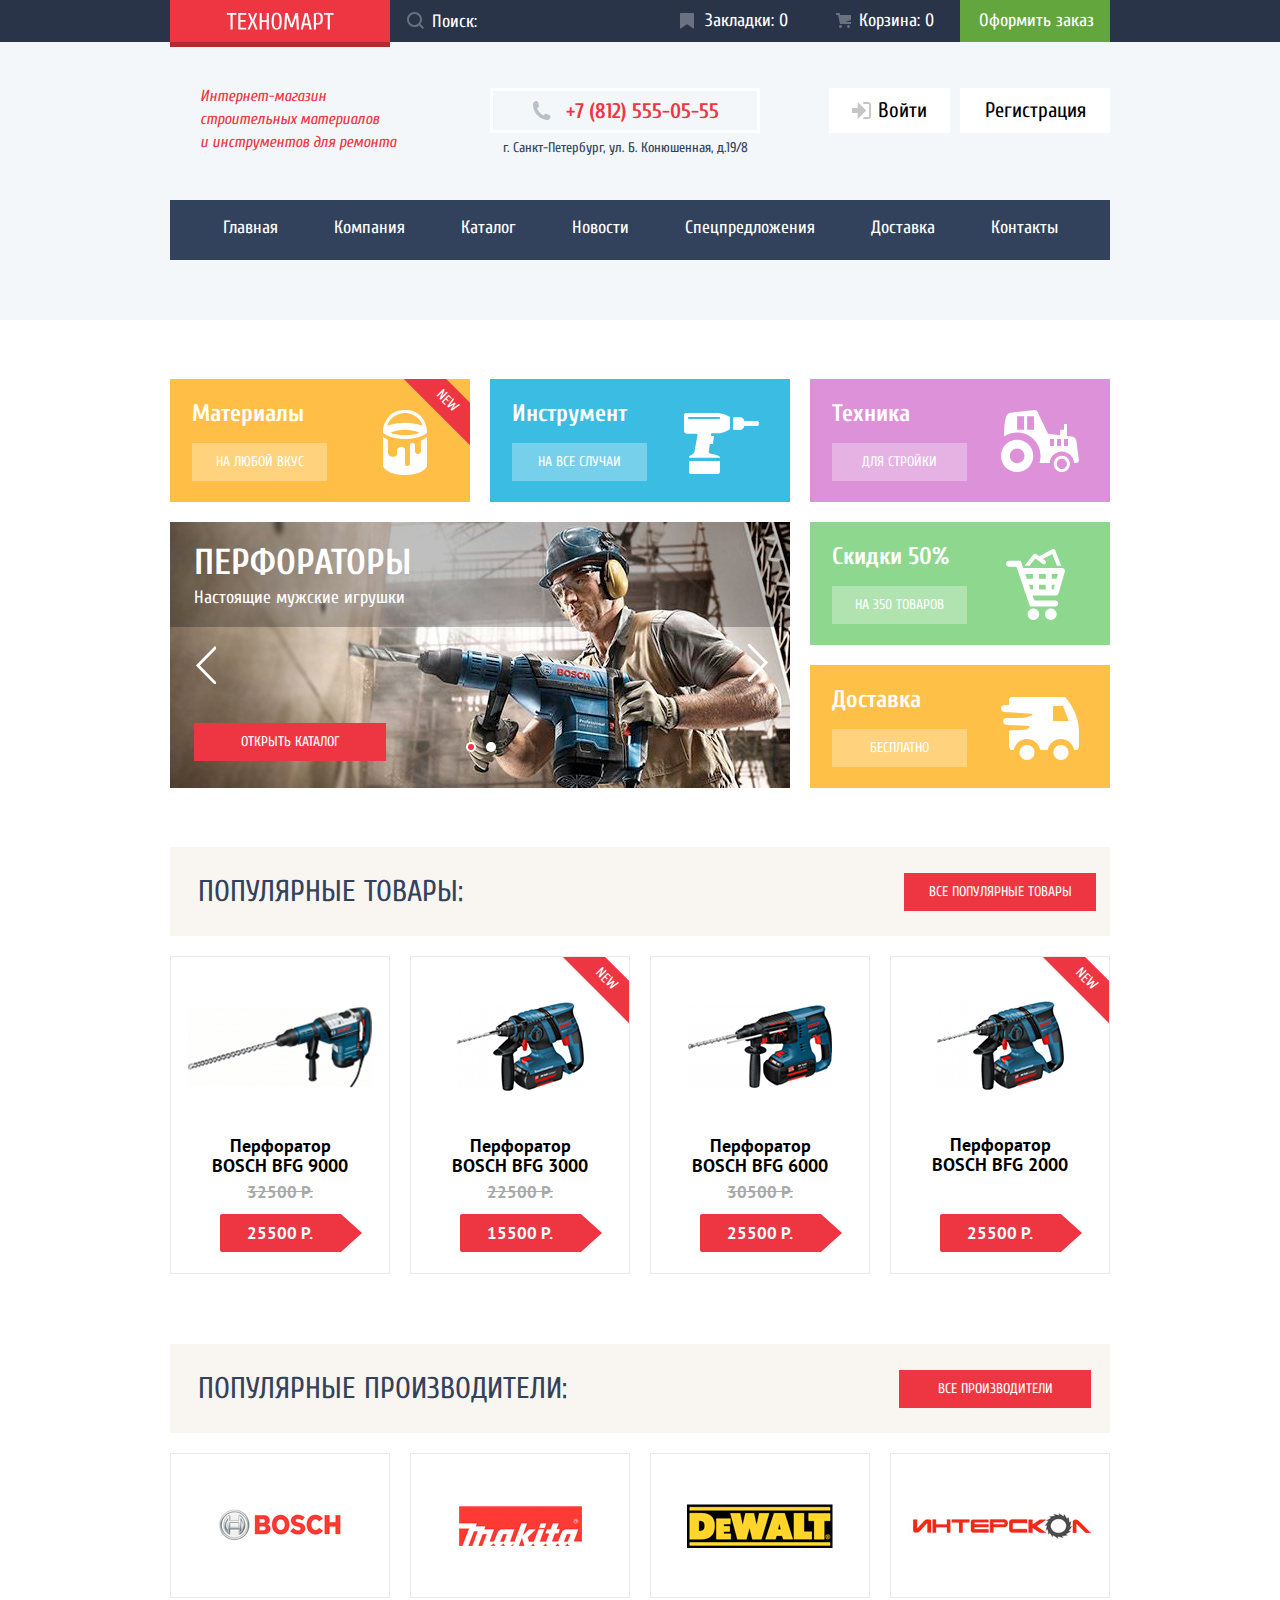
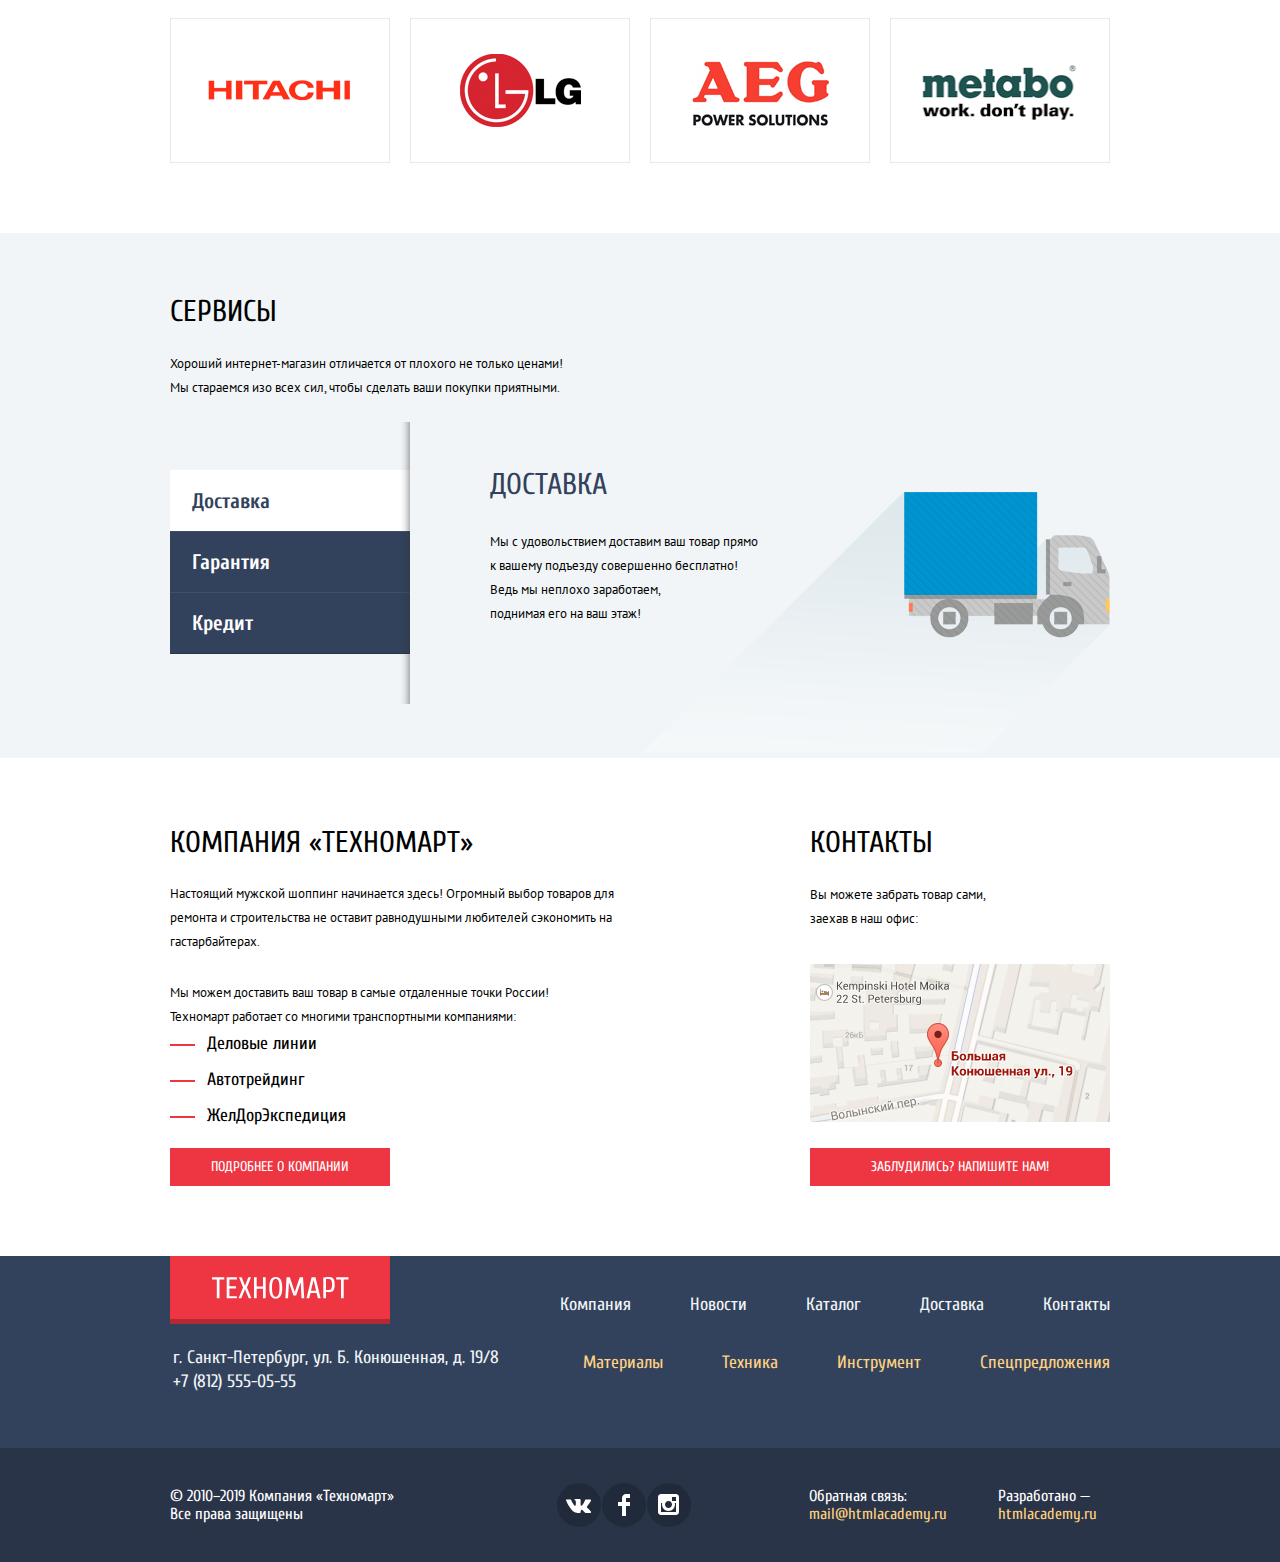
==== commit 7f23a21b: "added popups and animation" ====
--- a/index.html
+++ b/index.html
@@ -20,7 +20,7 @@
         <a class="logo header-logo" href="index.html">
           <img class="header-logo-icon" src="img/logo-technomart.svg" width="108" height="18" alt="Логотип">
         </a>
-        <form class="search" action="https://echo.htmlacademy.ru/" method="get">
+        <form class="search" action="https://echo.htmlacademy.ru/" method="post">
           <label for="search-input"><span class="visually-hidden">Поле поиска</span></label>
           <input class="search-input" type="search" name="search-input" id="search-input" placeholder="Поиск:"
             aria-describedby="search-input-desc">
@@ -239,43 +239,43 @@
       </div>
       <ul class="brands-list col-4">
         <li class="brands-item">
-          <a class="brands-image-container" href="">
-            <img class="brands-image" src="img/bosch.png" width="126" height="37" alt="Bosch">
-          </a>
-        </li>
-        <li class="brands-item">
-          <a class="brands-image-container" href="">
-            <img class="brands-image" width="123" height="40" src="img/makita.png" alt="Makita">
-          </a>
-        </li>
-        <li class="brands-item">
-          <a class="brands-image-container" href="">
-            <img class="brands-image" width="146" height="44" src="img/dewalt.png" alt="DeWALT">
-          </a>
-        </li>
-        <li class="brands-item">
-          <a class="brands-image-container" href="">
-            <img class="brands-image" width="200" height="75" src="img/interskol.png" alt="Интерскол">
-          </a>
-        </li>
-        <li class="brands-item">
-          <a class="brands-image-container" href="">
-            <img class="brands-image" width="169" height="31" src="img/hitachi.png" alt="Hitachi">
-          </a>
-        </li>
-        <li class="brands-item">
-          <a class="brands-image-container" href="">
-            <img class="brands-image" width="121" height="73" src="img/lg.png" alt="LG">
-          </a>
-        </li>
-        <li class="brands-item">
-          <a class="brands-image-container" href="">
-            <img class="brands-image" width="151" height="96" src="img/aeg.png" alt="AEG">
-          </a>
-        </li>
-        <li class="brands-item">
-          <a class="brands-image-container" href="">
-            <img class="brands-image" width="204" height="69" src="img/metabo.png" alt="Metabo">
+          <a class="brands-image" href="">
+            <img src="img/bosch.png" width="126" height="37" alt="Bosch">
+          </a>
+        </li>
+        <li class="brands-item">
+          <a class="brands-image" href="">
+            <img width="123" height="40" src="img/makita.png" alt="Makita">
+          </a>
+        </li>
+        <li class="brands-item">
+          <a class="brands-image" href="">
+            <img width="146" height="44" src="img/dewalt.png" alt="DeWALT">
+          </a>
+        </li>
+        <li class="brands-item">
+          <a class="brands-image" href="">
+            <img width="200" height="75" src="img/interskol.png" alt="Интерскол">
+          </a>
+        </li>
+        <li class="brands-item">
+          <a class="brands-image" href="">
+            <img width="169" height="31" src="img/hitachi.png" alt="Hitachi">
+          </a>
+        </li>
+        <li class="brands-item">
+          <a class="brands-image" href="">
+            <img width="121" height="73" src="img/lg.png" alt="LG">
+          </a>
+        </li>
+        <li class="brands-item">
+          <a class="brands-image" href="">
+            <img width="151" height="96" src="img/aeg.png" alt="AEG">
+          </a>
+        </li>
+        <li class="brands-item">
+          <a class="brands-image" href="">
+            <img width="204" height="69" src="img/metabo.png" alt="Metabo">
           </a>
         </li>
       </ul>
@@ -333,14 +333,12 @@
       <section class="contacts">
         <h2 class="section-heading">Контакты</h2>
         <p class="section-text">Вы можете забрать товар сами, заехав в наш офис:</p>
-        <div class="map">
-          <iframe
-            src="https://www.google.com/maps/embed?pb=!1m18!1m12!1m3!1d1998.5991043651595!2d30.320894616006086!3d59.93879418187624!2m3!1f0!2f0!3f0!3m2!1i1024!2i768!4f13.1!3m3!1m2!1s0x4696310fca5ba729%3A0xea9c53d4493c879f!2z0JHQvtC70YzRiNCw0Y8g0JrQvtC90Y7RiNC10L3QvdCw0Y8g0YPQuy4sIDE5LCDQodCw0L3QutGCLdCf0LXRgtC10YDQsdGD0YDQsywgMTkxMTg2!5e0!3m2!1sru!2sru!4v1603814166804!5m2!1sru!2sru"
-            width="300" height="158" aria-hidden="false" tabindex="0"></iframe>
-          <img class="visually-hidden" src="img/map.png" width="300" height="158"
+        <a class="map"
+          href="https://www.google.com/maps/place/%D0%91%D0%BE%D0%BB%D1%8C%D1%88%D0%B0%D1%8F+%D0%9A%D0%BE%D0%BD%D1%8E%D1%88%D0%B5%D0%BD%D0%BD%D0%B0%D1%8F+%D1%83%D0%BB.,+19%2F8,+%D0%A1%D0%B0%D0%BD%D0%BA%D1%82-%D0%9F%D0%B5%D1%82%D0%B5%D1%80%D0%B1%D1%83%D1%80%D0%B3,+191186/@59.9387165,30.3208587,17z/data=!3m1!4b1!4m5!3m4!1s0x4696310fca145cc1:0x42b32648d8238007!8m2!3d59.9387165!4d30.3230474?hl=ru">
+          <img src="img/map.png" width="300" height="158"
             alt="Карта офиса по адресу г. Санкт-Петербург, ул. Б. Конюшенная, д. 19/8">
-        </div>
-        <a class="button basic-button" href="">Заблудились? Напишите нам!</a>
+        </a>
+        <a class="button basic-button write-us-button" href="">Заблудились? Напишите нам!</a>
       </section>
     </div>
   </main>
@@ -372,7 +370,7 @@
       <div class="footer-menu-row">
         <div class="footer-contacts">
           <p>г. Санкт-Петербург, ул. Б. Конюшенная, д. 19/8 </p>
-          <p>+7 (812) 555-05-55</p>
+          <a class="button" href="tel:+78125550555">+7 (812) 555-05-55</a>
         </div>
         <h2 class="visually-hidden">Навигация по товарам и услугам</h2>
         <ul class="footer-nav-list footer-goods-nav-list">
@@ -392,7 +390,7 @@
       </div>
     </div>
     <div class="footer-bar">
-      <div class="container col-3">
+      <div class="container">
         <h2 class="visually-hidden">Ссылки на соц. сети и разработчика</h2>
         <h3 class="visually-hidden">Копирайт</h3>
         <p class="copyright-rights">© 2010–2019 Компания «Техномарт» Все права защищены</p>
@@ -416,7 +414,7 @@
           </li>
           <li class="developer-item developer-site">
             <h3>Разработано —</h3>
-            <a href="htmlacademy.ru">htmlacademy.ru</a>
+            <a href="https://htmlacademy.ru/intensive/htmlcss">htmlacademy.ru</a>
           </li>
         </ul>
       </div>
@@ -424,26 +422,25 @@
   </footer>
   <section class="modal modal-write-us">
     <h2 class="visually-hidden">Заблудились? Напишите нам!</h2>
-    <form action="https://echo.htmlacademy.ru/" method="post">
+    <form class="form-write-us" action="https://echo.htmlacademy.ru/" method="post">
       <ul class="write-us-data">
         <li>
           <label class="write-us-label" for="username">Ваше имя:</label>
           <input class="write-us-input write-us-textinput" name="username" id="username" type="text"
-            placeholder="Имя Фамилия" aria-describedby="username-desc" aria-required="true" required>
+            placeholder="Имя Фамилия" aria-describedby="username-desc" aria-required="true">
           <p class="visually-hidden" id="username-desc">Введите имя и фамилию</p>
         </li>
         <li>
           <label class="write-us-label" for="email">Ваш e-mail:</label>
           <input class="write-us-input write-us-textinput" name="email" id="email" type="text"
-            placeholder="email@example.com" aria-describedby="email-desc" aria-required="true" required>
+            placeholder="email@example.com" aria-describedby="email-desc" aria-required="true">
           <p class="visually-hidden" id="email-desc">Например, email@example.com</p>
         </li>
         <li>
-          <label class="write-us-label" for="write-us-textarea">Текст письма:</label>
-          <textarea class="write-us-input write-us-textarea" name="write-us-textarea" id="write-us-textarea"
-            placeholder="В свободной форме" aria-describedby="write-us-textarea-desc" aria-required="true"
-            required></textarea>
-          <p class="visually-hidden" id="write-us-textarea-desc">Напишите письмо в свободной форме</p>
+          <label class="write-us-label" for="letter">Текст письма:</label>
+          <textarea class="write-us-input write-us-textarea" name="letter" id="letter" placeholder="В свободной форме"
+            aria-describedby="letter-desc" aria-required="true"></textarea>
+          <p class="visually-hidden" id="letter-desc">Напишите письмо в свободной форме</p>
         </li>
       </ul>
       <div class="modal-buttons">
@@ -461,6 +458,16 @@
       alt="Карта офиса по адресу г. Санкт-Петербург, ул. Б. Конюшенная, д. 19/8">
     <button class="button close-button"><span class="visually-hidden">Закрыть</span></button>
   </section>
+  <section class="modal modal-cart-full">
+    <h2>Товар добавлен в корзину!</h2>
+    <div class="modal-buttons">
+      <a class="button basic-button modal-checkout-button" href="">Оформить заказ</a>
+      <a class="button basic-button modal-continue-button" href="">Продолжить покупки</a>
+    </div>
+    <button class="button close-button"><span class="visually-hidden">Закрыть</span></button>
+  </section>
+  <script src="js/popups.js"></script>
+  <script src="js/purchase.js"></script>
 </body>
 
 </html>
--- a/css/style.css
+++ b/css/style.css
@@ -60,14 +60,14 @@
 }
 
 .visually-hidden {
-  position: absolute !important;
+  position: absolute ;
   clip: rect(1px 1px 1px 1px);
   /* IE6, IE7 */
   clip: rect(1px, 1px, 1px, 1px);
-  padding: 0 !important;
-  border: 0 !important;
-  height: 1px !important;
-  width: 1px !important;
+  padding: 0 ;
+  border: 0 ;
+  height: 1px ;
+  width: 1px ;
   overflow: hidden;
 }
 
@@ -85,6 +85,7 @@
 .container {
   width: 940px;
   margin: 0 auto;
+  padding: 0 10px;
 }
 
 .col-3 {
@@ -134,13 +135,12 @@
   font-family: "Cuprum", sans-serif;
   background: #F3F7F9;
   display: grid;
-  grid-template-rows: auto auto 1fr;
-  height: 320px;
+  grid-template-rows: auto auto auto;
+  padding-bottom: 60px;
 }
 
 .header-purchase-bar {
   background: #293449;
-  margin-bottom: 46px;
 }
 
 .header-menu {
@@ -185,7 +185,7 @@
 
 .search {
   height: 42px;
-  flex-grow: 1;
+  width: 270px;
   display: flex;
   justify-content: flex-start;
   align-items: center;
@@ -317,10 +317,9 @@
 
 .header-user-menu {
   display: flex;
-  justify-content: flex-end;
+  justify-content: flex-start;
   align-items: flex-start;
-  flex-wrap: wrap;
-  margin-bottom: 40px;
+  padding: 46px 0 40px;
 }
 
 .header-shop-info {
@@ -329,8 +328,15 @@
   line-height: 23px;
   color: var(--basic-orange);
   width: 197px;
-  margin: -3px 93px 0 0;
-  padding: 0;
+  margin: -3px 0 0;
+  padding: 0 93px 0 30px;
+}
+
+.header-contacts {
+  display: flex;
+  flex-direction: column;
+  justify-content: center;
+  align-items: center;
 }
 
 .header-phone {
@@ -343,18 +349,17 @@
   display: flex;
   justify-content: center;
   align-items: center;
+  margin-bottom: 3px;
   padding-left: 35px;
-  margin-bottom: 3px;
   border: 3px solid #ffffff;
   box-sizing: border-box;
-  background: transparent;
   position: relative;
 }
 
 .header-phone::before {
   content: "";
   position: absolute;
-  top: 13px;
+  top: 10px;
   left: 39px;
   width: 19px;
   height: 19px;
@@ -367,13 +372,16 @@
   font-size: 14px;
   line-height: 24px;
   color: var(--dark-grey);
-  text-align: center;
   margin: 0;
   padding: 0;
 }
 
 .user {
-  margin-left: 69px;
+  padding-left: 69px;   
+}
+
+.user-in {
+  padding-left: 51px;
   display: flex;
   flex-direction: column;
   justify-content: flex-start;
@@ -385,7 +393,7 @@
   padding: 0;
   list-style: none;
   display: flex;
-  justify-content: flex-end;
+  justify-content: flex-start;
   align-items: flex-start;
   flex-wrap: wrap;
 }
@@ -437,9 +445,6 @@
   width: 150px;
 }
 
-.user-in {
-  margin-left: 51px;
-}
 
 .user-сontrol-panel {
   list-style: none;
@@ -481,6 +486,8 @@
 }
 
 .sign-out-button {
+  width: 20px;
+  height: 17px;
   margin-left: 20px;
 }
 
@@ -511,14 +518,6 @@
 
 .user-nav-item {
   padding: 0 15px 0 17px; 
-}
-
-.user-nav-item:first-child {
-  padding-left: 0;
-}
-
-.user-nav-item:last-child {
-  padding-right: 0;
 }
 
 .user-nav-item + .user-nav-item::after {
@@ -531,6 +530,15 @@
   background: linear-gradient(0deg, #32425C, #32425C), #FFFFFF;
   border-radius: 50%;
 }
+
+.user-nav-item:first-child {
+  padding-left: 0;
+}
+
+.user-nav-item:last-child {
+  padding-right: 0;
+}
+
 
 .user-nav-item + .user-nav-item:hover::after {
   background: #EE3643;
@@ -726,15 +734,15 @@
 }
 
 .special-offers-button {
-  background-image: url("../img/slider-control.svg");
-  background-repeat: no-repeat;
-  background-position: 0 0;
-  background-color: transparent;
   border: none;
   position: absolute;
   width: 21px;
   height: 39px;
   cursor: pointer;
+  background-image: url("../img/slider-control.svg");
+  background-color: transparent;
+  background-repeat: no-repeat;
+  background-position: 0 0;
 }
 
 .special-offers-button-back {
@@ -779,16 +787,8 @@
   display: block;
   cursor: pointer;
   user-select: none;
-  padding-left: 10px;
-}
-
-.slider-indicator-input + label::before {
-  content: "";
-  position: absolute;
   width: 10px;
   height: 10px;
-  top: 0;
-  left: 0;
   border-radius: 50%;
   background-color: var(--basic-white);
   background-repeat: no-repeat;
@@ -798,10 +798,11 @@
 .slider-indicator-input:checked + label::after {
   content: "";
   position: absolute;
-  width: 6px;
-  height: 6px;
-  top: 2px;
-  left: 2px;
+  width: 60%;
+  height: 60%;
+  top: 50%;
+  left: 50%;
+  transform: translate(-50%, -50%);
   border-radius: 50%;
   background-color: #EE3643;
   background-repeat: no-repeat;
@@ -1086,16 +1087,12 @@
   filter: drop-shadow(0px 4px 20px rgba(0, 0, 0, 0.15));
 }
 
-.brands-image-container {
+.brands-image {
   display: flex;
   justify-content: center;
   align-items: center;
   width: 100%;
   height: 100%;
-}
-
-.brands-image {
-  margin: auto;
 }
 
 .services {
@@ -1116,18 +1113,20 @@
 }
 
 .services-list-container {
-  display: grid;
-  grid-template-columns: 1fr 2fr;
-  column-gap: 20px;
+  display: flex;
+  flex-wrap: wrap;
+  justify-content: flex-start;
+  align-items: flex-start;
 }
 
 .services-list {
+  width: 250px;
   font-size: 21px;
   line-height: 30px;
   font-weight: bold;
   color: var(--basic-white);
-  margin: 0;
-  padding: 0;
+  margin: 0 70px 0 0;
+  padding: 0 0 99px;
   list-style: none;
   display: flex;
   flex-direction: column;
@@ -1140,12 +1139,11 @@
   content: "";
   position: absolute;
   width: 10px;
-  height: 279px;
-  top: -49px;
-  left: 230px;
-  background-image: url("../img/service-line.png");
-  background-repeat: no-repeat;
-  background-position: 0 0;
+  height: 100%;
+  top: -48px;
+  right: 10px;
+  background-color: transparent;
+  box-shadow: inset -10px 0px 10px -10px rgba(50, 50, 50, 0.75);
 }
 
 .services-button {
@@ -1179,6 +1177,7 @@
   list-style: none;
   margin: 0;
   padding: 0;
+  flex-grow: 1;
 }
 
 .services-info-item {
@@ -1301,15 +1300,12 @@
 }
 
 .map {
+  display: block;
   width: 300px;
   height: 158px;
   margin-bottom: 25px;
 }
 
-.map iframe {
-  border: none;
-}
-
 .contacts .basic-button {
   width: 100%;
 }
@@ -1317,14 +1313,14 @@
 .footer {
   font-family: "Cuprum", sans-serif;
   background: #32425c;
-  height: 300px;
   display: grid;
-  grid-template-rows: 1fr 107px;
+  grid-template-rows: min-content min-content;
 }
 
 .footer-menu {
   font-size: 18px;
   line-height: 24px;
+  padding-bottom: 54px;
 }
 
 .footer-menu-row {
@@ -1343,10 +1339,10 @@
 
 .footer-contacts {
   padding-left: 3px;
+  color: var(--special-white);
 }
 
 .footer-contacts p {
-  color: var(--special-white);
   margin: 0;
   padding: 0;
 }
@@ -1401,10 +1397,14 @@
   color: var(--basic-white);
   font-size: 16px;
   line-height: 18px;
-}
-
-.footer-bar .col-3 {
-  height: 107px;
+  padding: 35px 0;
+}
+
+.footer-bar .container {
+  display: flex;
+  flex-wrap: wrap;
+  justify-content: space-between;
+  align-items: center;
 }
 
 .copyright-rights {
@@ -1415,7 +1415,7 @@
 }
 
 .footer-socials-list {
-  margin: 34px 0 0 70px;
+  margin: 0 0 0 42px;
   padding: 0;
   list-style: none;
   display: flex;
@@ -1477,7 +1477,7 @@
 
 .developer-list {
   margin: 0;
-  padding: 0;
+  padding: 0 13px 0 0;
   list-style: none;
   align-self: center;
   display: flex;
@@ -1547,7 +1547,7 @@
 }
 
 .breadcrumbs-item:first-child {
-  padding: 0 31px 0 0;
+  padding: 0 17px 0 0;
 }
 
 .breadcrumbs-item:last-child {
@@ -1570,22 +1570,12 @@
 .home-button {
   display: block;
   position: relative;
-}
-
-.home-button::before {
-  content: "";
-  position: absolute;
   width: 14px;
   height: 12px;
   top: 3px;
-  left: 0;
   background-image: url("../img/icon-home.svg");
   background-repeat: no-repeat;
   background-position: 0 0;
-}
-
-.home-button:focus::before {
-  outline: 2px solid var(--basic-black);
 }
 
 .catalog-container .heading-container {
@@ -1838,7 +1828,7 @@
   flex-direction: column;
   justify-content: flex-start;
   align-items: flex-start;
-  padding-bottom: 38px;
+  padding-bottom: 34px;
 }
 
 .power-filter .filter-heading {
@@ -1853,7 +1843,7 @@
 }
 
 .power-item {
-  margin-bottom: 24px;
+  margin-bottom: 16px;
   font-size: 15px;
   line-height: 19px;
   text-transform: uppercase;
@@ -1868,7 +1858,11 @@
   display: block;
   cursor: pointer;
   user-select: none;
+  height: 25px;
   padding-left: 35px;
+  display: flex;
+  justify-content: flex-start;
+  align-items: center;
 }
 
 .power-input + label::before {
@@ -1876,7 +1870,6 @@
   position: absolute;
   width: 25px;
   height: 25px;
-  top: -3px;
   left: 0;
   border: 4px solid #C5C5C5;;
   border-radius: 50%;
@@ -1896,11 +1889,11 @@
 .power-input:checked + label::after {
   content: "";
   position: absolute;
-  width: 8px;
-  height: 8px;
+  width: 9px;
+  height: 9px;
   top: 50%;
   transform: translateY(-50%);
-  left: 9px;
+  left: 8px;
   background-color: #C5C5C5;
   border-radius: 50%;
 }
@@ -1931,28 +1924,30 @@
   grid-column: 2 / 3;
   grid-row: 3 / 4;
   width: 700px;
-  height: 38px;
-  display: flex;
-  flex-wrap: wrap;
-  justify-content: space-between;
+  display: flex;
+  justify-content: flex-start;
   align-items: center;  
   background-color: #f7f3ec;
-  padding: 0 14px 0 20px;
+  padding: 10px 14px 10px 20px;
   box-sizing: border-box;
 }
 
 .sorting-type-list {
-  margin: 0 46px 0 140px; 
-  padding: 0;  
-  list-style: none;
+  list-style: none;
+  margin: 0;
+  padding: 0 0 0 140px;
   display: flex;
   flex-wrap: wrap;
-  justify-content: space-between;
-  align-items: center;
+  justify-content: flex-start;
+  align-items: flex-start;
 }
 
 .sorting-type-item + .sorting-type-item {
-  margin-left: 65px;
+  margin-left: 70px;
+}
+
+.sorting-type-item:nth-child(4n) {
+  margin-left: 0;
 }
 
 .sorting-type {
@@ -1984,13 +1979,11 @@
 }
 
 .sorting-range-list {
-  margin: 0;
-  padding: 0;
-  list-style: none;
-  display: flex;
-  flex-wrap: wrap;
-  justify-content: flex-start;
-  align-items: flex-start;
+  list-style: none;
+  margin: 0;
+  display: flex;
+  justify-content: space-between;
+  align-items: center;
 }
 
 .sorting-range-item + .sorting-range-item {
@@ -1998,45 +1991,29 @@
 }
 
 .sorting-range {
-  position: relative;
   display: block;
-  cursor: pointer;
-  user-select: none;
-  padding-left: 11px;
-}
-
-.sorting-range::before {
-  content: "";
-  position: absolute;
   width: 0;
   height: 0;
-  top: -4px;
-  left: 0px;
   border-left: 5px solid transparent;
   border-right: 5px solid transparent;
   border-bottom: 11px solid #c5c5c5;
 }
 
-.sorting-range-down::before {
+.sorting-range-down {
   transform: rotate(180deg);
 }
 
-.sorting-range-current::before {
+.sorting-range:hover {
+  border-bottom: 11px solid var(--basic-black);
+}
+
+.sorting-range-current {
   border-bottom: 11px solid #EE3643;
 }
 
-.sorting-range:hover::before {
-  border-bottom: 11px solid var(--basic-black);
-}
-
-.sorting-range-current:hover::before {
+.sorting-range-current:hover,
+.sorting-range-current:focus {
   border-bottom: 11px solid #EE3643;
-  cursor: default;
-}
-
-.sorting-range:focus::before, 
-.sorting-range-current:focus::before {
-  outline: 2px solid var(--basic-black); 
 }
 
 .catalog-container .goods {
@@ -2051,9 +2028,10 @@
   list-style: none;
   grid-row: 5 / 6;
   grid-column: 2 / 3;
-  display: grid;
-  grid-template-columns: repeat(4, min-content);
-  column-gap: 10px;
+  display: flex;
+  flex-wrap: wrap;
+  justify-content: flex-start;
+  align-items: center;
 }
 
 .pagination-item {
@@ -2070,10 +2048,12 @@
   line-height: 18px;
   color: var(--basic-black);
   text-transform: uppercase;
+  margin-right: 10px;
 }
 
 .pagination-item:last-child {
   width: 140px;
+  margin-right: 0;
 }
 
 .pagination-item:hover {
@@ -2110,7 +2090,7 @@
 .modal {
   position: fixed;
   width: 620px;
-  top: 30vh;
+  top: 25vh;
   bottom: auto;
   right: 0;
   left: 0;
@@ -2127,6 +2107,11 @@
 
 .modal-show {
   display: block;
+  animation: bounce 0.6s;
+}
+
+.modal-error {
+  animation: shake 0.6s;
 }
 
 .modal::before {
@@ -2226,7 +2211,7 @@
   border: none;
 }
 
-.modal-cart h2 {
+.modal-cart-full h2 {
   margin: 0;
   padding: 73px 0 70px;
   width: 100%;
@@ -2239,7 +2224,7 @@
   position: relative;
 }
 
-.modal-cart h2::before {
+.modal-cart-full h2::before {
   content: "";
   position: absolute;
   top: 55px;
@@ -2251,13 +2236,9 @@
   background-position: 0 0;
 }
 
-.modal-cart .basic-button {
+.modal-cart-full .basic-button {
   width: 192px;
   margin-right: 10px;
-}
-
-.modal-buttons .modal-cart-button:last-child {
-  margin-right: 0;
 }
 
 .modal-continue-button {
@@ -2273,4 +2254,45 @@
 .modal-continue-button:active {
   background-color: #FFFFFF;
   opacity: 0.5;
+}
+
+@keyframes bounce {
+  0% {
+    transform: translateY(-2000px);
+  }
+
+  70% {
+    transform: translateY(30px);
+  }
+
+  90% {
+    transform: translateY(-10px);
+  }
+
+  100% {
+    transform: translateY(0);
+  }
+}
+
+@keyframes shake {
+
+  0%,
+  100% {
+    transform: translateX(0);
+  }
+
+  10%,
+  30%,
+  50%,
+  70%,
+  90% {
+    transform: translateX(-10px);
+  }
+
+  20%,
+  40%,
+  60%,
+  80% {
+    transform: translateX(10px);
+  }
 }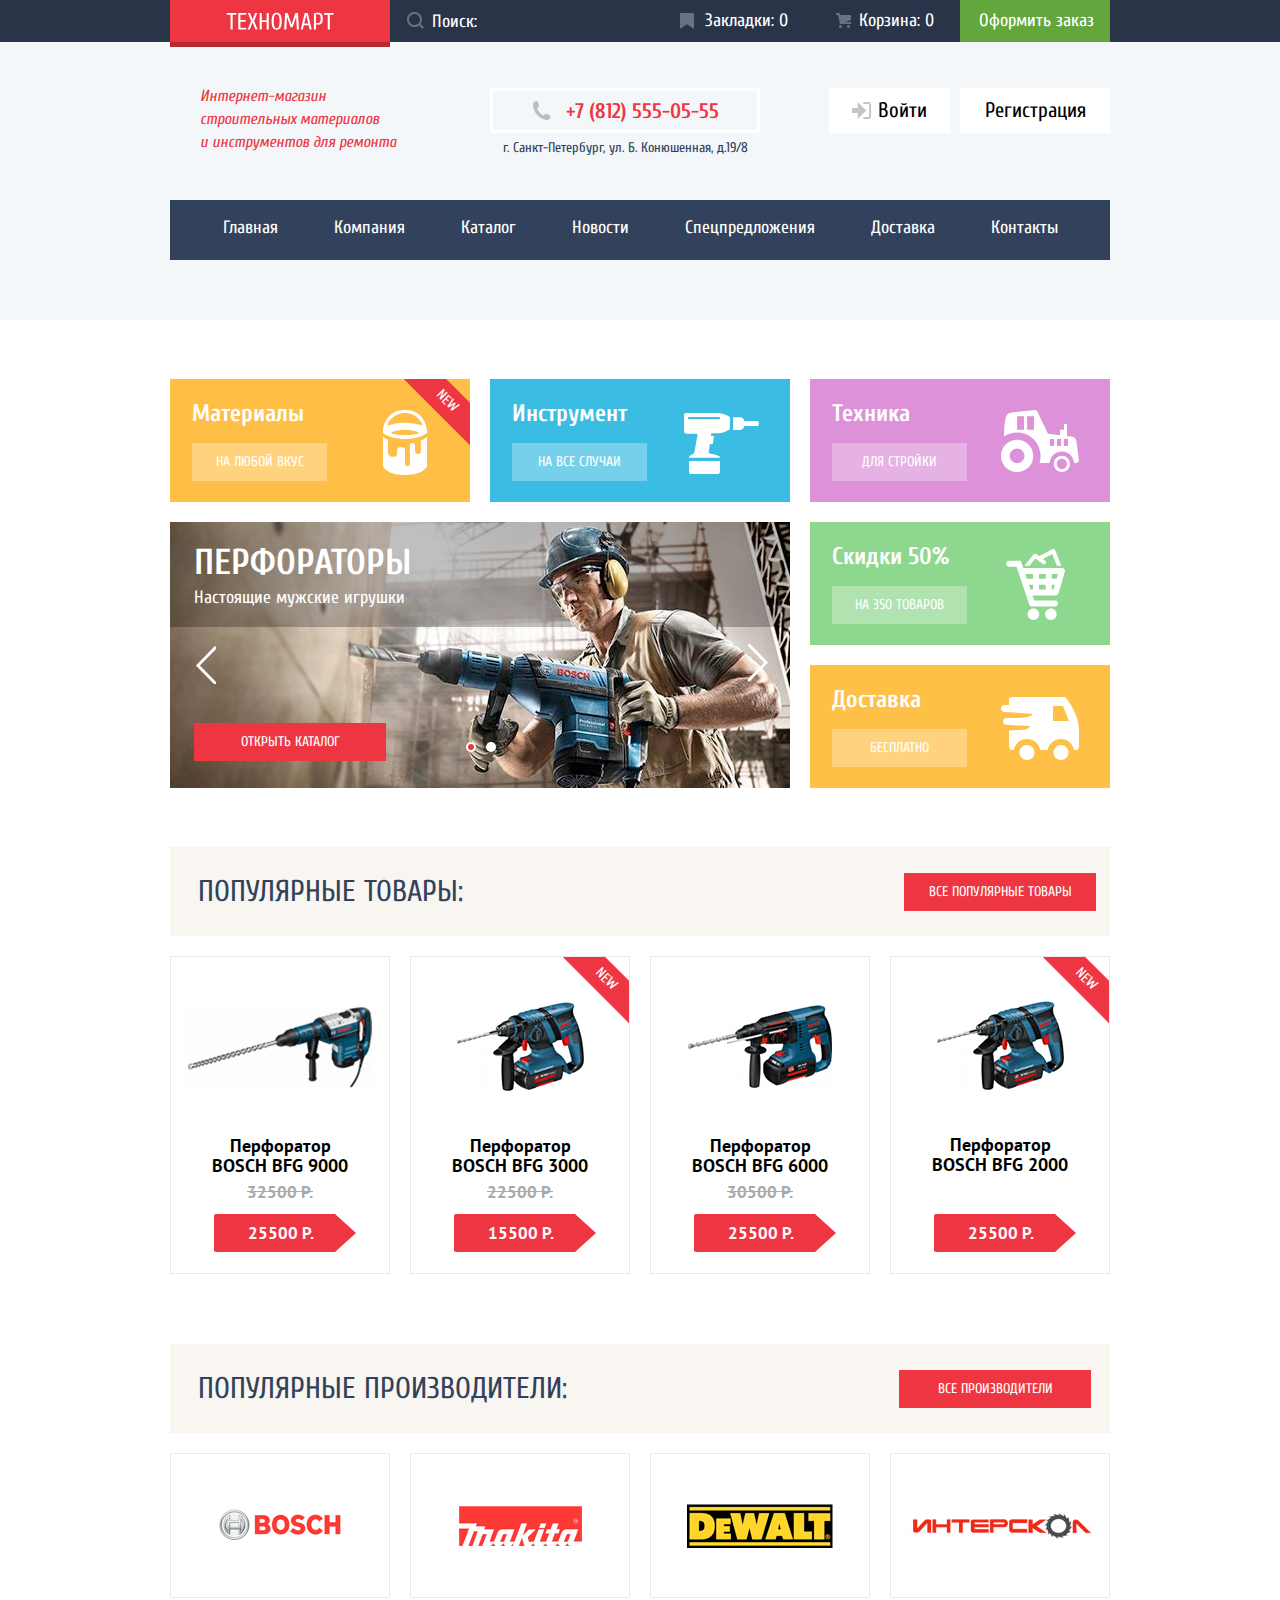
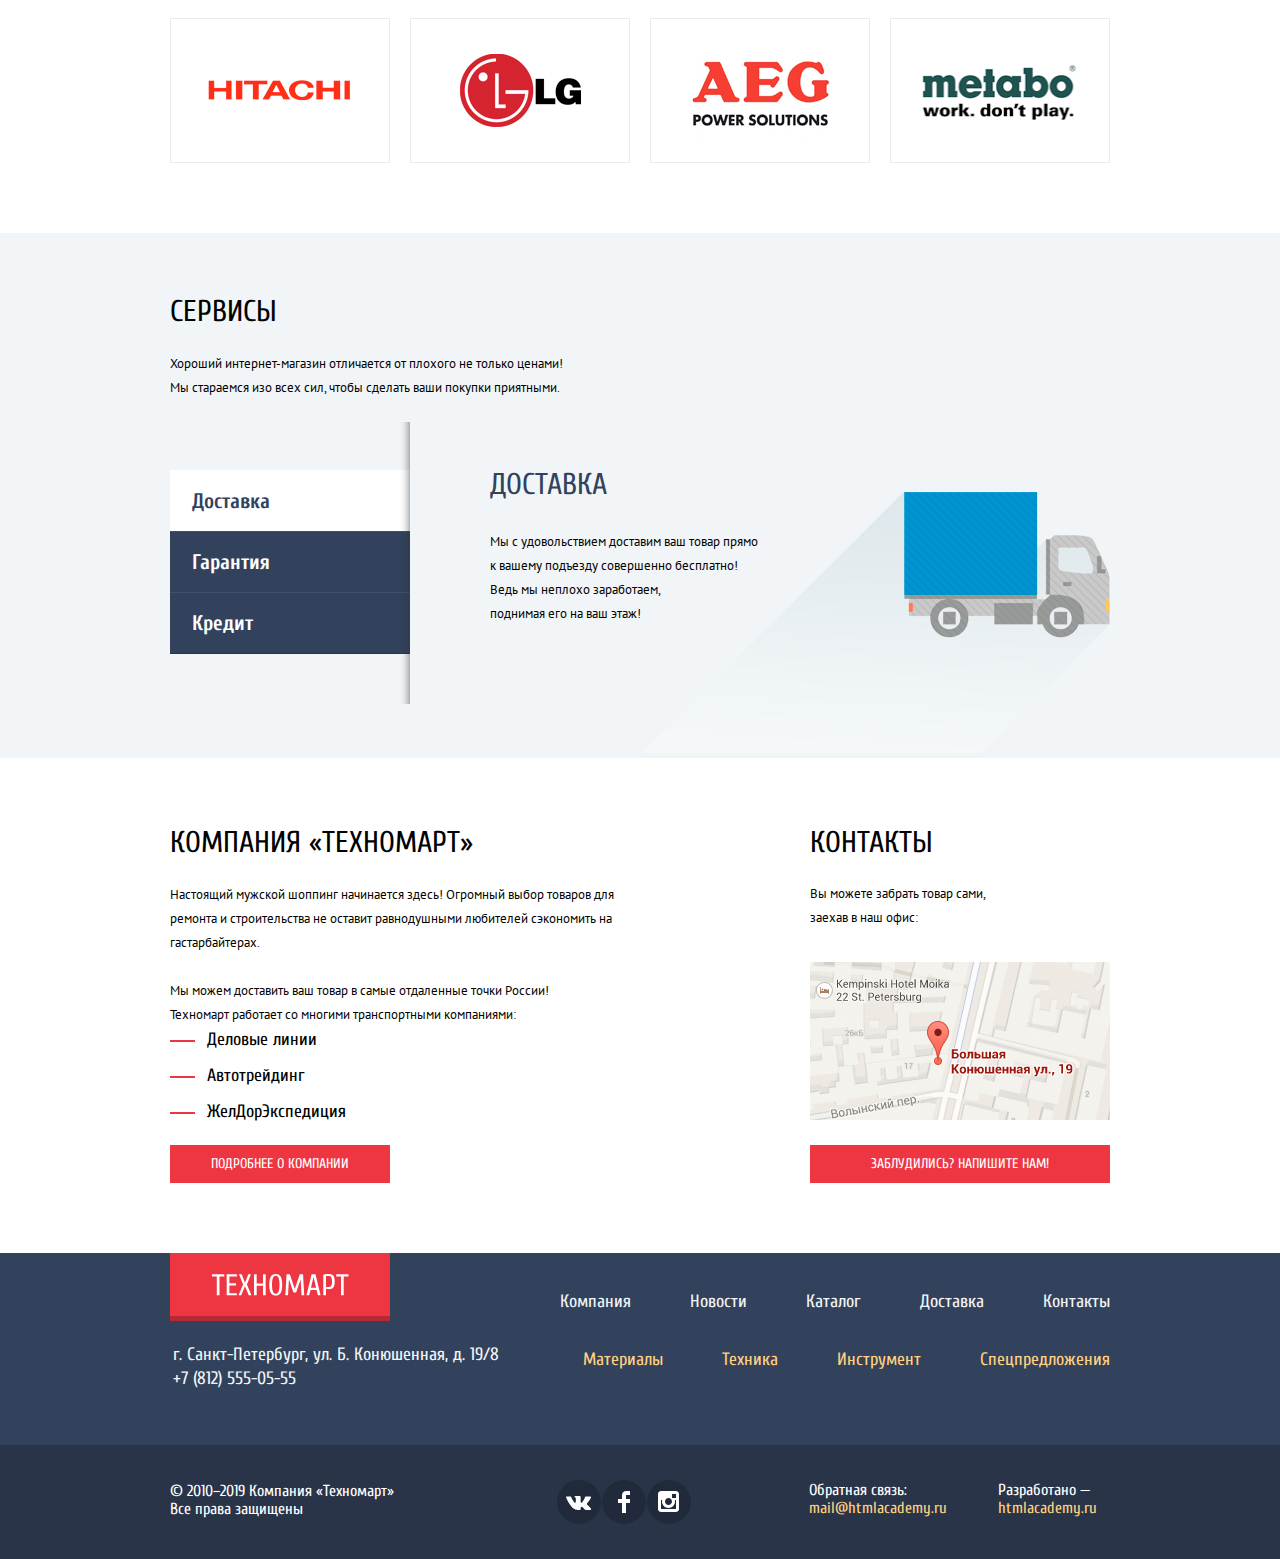
==== commit 377cd9cc: "added interactive sliders" ====
--- a/index.html
+++ b/index.html
@@ -9,7 +9,7 @@
     href="https://fonts.googleapis.com/css2?family=Cuprum:ital,wght@0,400;0,700;1,400&family=PT+Sans:wght@400;700&display=swap"
     rel="stylesheet">
   <link rel="stylesheet" href="css/normalize.css">
-  <link rel="stylesheet" href="css/style.css">
+  <link rel="stylesheet" href="css/min.style.css">
 </head>
 
 <body class="page-body">
@@ -139,8 +139,8 @@
             </li>
             <li class="special-offers-slide">
               <div class="special-offer-title">
-                <h4>Перфораторы</h4>
-                <p>Настоящие мужские игрушки</p>
+                <h4>Дрели</h4>
+                <p>Соседям на радость!</p>
               </div>
               <img class="special-offer-image" src="img/drill.jpg" width="620" height="266" alt="Перфораторы">
             </li>
@@ -287,8 +287,8 @@
           сил, чтобы сделать
           ваши покупки приятными.</p>
         <div class="services-list-container">
-          <div class="services-list">
-            <button class="button services-button" type="button" disabled>Доставка</button>
+          <div class="services-button-list">
+            <button class="button services-button services-button-current" type="button">Доставка</button>
             <button class="button services-button" type="button">Гарантия</button>
             <button class="button services-button" type="button">Кредит</button>
           </div>
@@ -466,8 +466,9 @@
     </div>
     <button class="button close-button"><span class="visually-hidden">Закрыть</span></button>
   </section>
-  <script src="js/popups.js"></script>
-  <script src="js/purchase.js"></script>
+  <script src="js/min.sliders.js"></script>
+  <script src="js/min.popups.js"></script>
+  <script src="js/min.purchase.js"></script>
 </body>
 
 </html>
--- a/css/min.style.css
+++ b/css/min.style.css
@@ -0,0 +1 @@
+@-webkit-keyframes bounce{0%{transform:translateY(-2000px)}70%{transform:translateY(30px)}90%{transform:translateY(-10px)}to{transform:translateY(0)}}@keyframes bounce{0%{transform:translateY(-2000px)}70%{transform:translateY(30px)}90%{transform:translateY(-10px)}to{transform:translateY(0)}}@-webkit-keyframes shake{0%,to{transform:translateX(0)}10%,30%,50%,70%,90%{transform:translateX(-10px)}20%,40%,60%,80%{transform:translateX(10px)}}@keyframes shake{0%,to{transform:translateX(0)}10%,30%,50%,70%,90%{transform:translateX(-10px)}20%,40%,60%,80%{transform:translateX(10px)}}:root{--basic-black: #000000;--basic-white: #ffffff;--special-white: #f1f5f7;--extra-light-white: #f3f7f9;--light-yellow: #ffd180;--basic-grey: #a9a9a9;--dark-grey: #32425c;--basic-orange: #ee3643;--basic-background: #f1f5f7;--transparent-light-yellow: rgba(255, 209, 128, 0.5);--transparent-white: rgba(255, 255, 255, 0.3);--extra-transparent-white: rgba(255, 255, 255, 0.5);--transparent-black: rgba(0, 0, 0, 0.25);--extra-transparent-black: rgba(0, 0, 0, 0.5)}body{margin:0;padding:0}a{text-decoration:none}img{max-width:100%;height:auto}.button{font:inherit;color:inherit}.homepage,.section-heading{font-family:"Cuprum",sans-serif}.homepage{margin-top:59px}.section-heading{margin:0;padding:0;font-weight:400;font-size:30px;line-height:30px;text-transform:uppercase}.section-text{margin:0;padding:0;font-family:"PT Sans",sans-serif;font-size:13px;line-height:24px;color:var(--basic-black)}.visually-hidden{position:absolute;clip:rect(1px 1px 1px 1px);clip:rect(1px,1px,1px,1px);padding:0;border:0;height:1px;width:1px;overflow:hidden}.page{height:100%}.page-body{position:relative;min-height:100%;display:grid;grid-template-rows:auto 1fr auto}.container{width:940px;margin:0 auto;padding:0 10px}.col-3{display:grid;grid-template-columns:1fr 1fr 1fr;-moz-column-gap:20px;column-gap:20px}.goods .col-3{row-gap:18px}.col-4,.goods-nav .col-3{row-gap:20px}.col-4{display:grid;grid-template-columns:repeat(4,1fr);-moz-column-gap:20px;column-gap:20px}.basic-button{background:#ee3643;font-size:14px;line-height:18px;color:var(--basic-white);width:192px;height:38px;display:flex;justify-content:center;align-items:center;text-transform:uppercase;border:0}.basic-button:hover{background:#ca2c37}.basic-button:active,.logo:active,.logo:active::after{background:#ba2732}.header{font-family:"Cuprum",sans-serif;background:#f3f7f9;display:grid;grid-template-rows:auto auto auto;padding-bottom:60px}.header-purchase-bar{background:#293449}.header-menu,.logo{display:flex;justify-content:flex-start;align-items:flex-start}.logo{background:#ee3643;position:relative;margin:0;padding:0;width:220px;justify-content:center;align-items:center}.logo::after{content:"";position:absolute;width:100%;height:5px;top:100%;left:0;background:#ee3643;box-shadow:inset 0 -5px 0 rgba(0,0,0,.24)}.header-logo,.search{height:42px}.search{width:270px;display:flex;justify-content:flex-start;align-items:center;position:relative}.search-input{width:100%;height:42px;border:0;background:0 0;margin:0;padding:0 0 0 42px;font-size:18px;line-height:24px;color:var(--basic-white)}.search-input::-webkit-input-placeholder{color:var(--basic-white)}.search-input::-moz-placeholder{color:var(--basic-white)}.search-input::placeholder{color:var(--basic-white)}.search-icon{position:absolute;top:12px;left:17px}.search-icon path{opacity:.3}.cart-button:hover::before,.favs-button:hover::before,.search-input:hover+.search-icon path{opacity:1}.search-input:focus{outline:0;background-color:var(--basic-white);color:var(--basic-black)}.search-input:focus+.search-icon path{opacity:1;fill:#ee3643;-webkit-filter:drop-shadow(0 4px 4px rgba(0,0,0,.25));filter:drop-shadow(0 4px 4px rgba(0,0,0,.25))}.purchase-list{margin:0;padding:0;list-style:none;display:flex;justify-content:flex-start;align-items:flex-start;flex-wrap:wrap}.purchase-item{width:150px;height:42px;font-size:18px;line-height:24px;color:var(--basic-white);display:flex;justify-content:center;align-items:center;padding-left:23px;box-sizing:border-box;position:relative}.favs-button::before{top:13px;left:20px;width:14px;height:16px;opacity:.3;background-image:url(../img/icon-bookmark.svg)}.purchase-item-full{background-color:#ee3643}.cart-button::before,.favs-button::before,.header-phone::before{content:"";position:absolute;background-repeat:no-repeat;background-position:0 0}.cart-button::before{top:13px;left:26px;width:15px;height:15px;opacity:.3;background-image:url(../img/icon-cart.svg)}.checkout-button{background:#63a63e;padding:9px 16px 9px 19px}.checkout-button:hover{background:#5fbb2d}.purchase-item:active{background:#161d29}.cart-button:active::before,.favs-button:active::before{opacity:.3}.checkout-button:active{background:#63a63e}.header-user-menu{display:flex;justify-content:flex-start;align-items:flex-start;padding:46px 0 40px}.header-shop-info{font-style:italic;font-size:16px;line-height:23px;color:var(--basic-orange);width:197px;margin:-3px 0 0;padding:0 93px 0 30px}.header-contacts,.header-phone{display:flex;justify-content:center;align-items:center}.header-contacts{flex-direction:column}.header-phone{font-weight:700;font-size:21px;line-height:30px;color:var(--basic-orange);width:270px;height:45px;margin-bottom:3px;padding-left:35px;border:3px solid #fff;box-sizing:border-box;position:relative}.header-phone::before{top:10px;left:39px;width:19px;height:19px;background-image:url(../img/icon-phone.svg)}.header-address{font-size:14px;line-height:24px;color:var(--dark-grey);margin:0;padding:0}.user{padding-left:69px}.login-list,.user-in{display:flex;justify-content:flex-start}.user-in{padding-left:51px;flex-direction:column;align-items:center}.login-list{margin:0;padding:0;list-style:none;align-items:flex-start;flex-wrap:wrap}.login-list li{margin-right:10px}.login-list li:last-child{margin-right:0}.login-item{background-color:var(--basic-white);font-size:21px;line-height:21px;color:var(--basic-black);height:45px;display:flex;justify-content:center;align-items:center}.login-item:hover{color:#ee3643}.login-item:active,.user-control-panel-item:active{color:#c5c5c5}.sign-in-button{width:121px}.sign-in-button span{margin-left:6px}.sign-in-button:hover path{fill:#3d546f}.sign-in-button:active path{fill:#c5c5c5}.join-button{width:150px}.user-control-panel-item,.user-сontrol-panel{display:flex;justify-content:center;align-items:center;flex-wrap:wrap}.user-сontrol-panel{list-style:none;margin:0 0 7px;padding:0;width:299px;height:45px;background-color:var(--basic-white)}.user-control-panel-item{font-size:21px;line-height:21px;color:var(--basic-black)}.username span{margin-left:21px}.username:hover path{fill:#3d546f}.username:active path{fill:#c5c5c5}.sign-out-button{width:20px;height:17px;margin-left:20px}.sign-out-button:hover path{fill:#3d546f}.sign-out-button:active path{fill:#c5c5c5}.user-nav-list{margin:0;padding:0;list-style:none;display:flex;justify-content:center;align-items:center;flex-wrap:wrap}.user-nav-item{font-size:16px;line-height:18px;color:var(--dark-grey);position:relative;padding:0 15px 0 17px}.user-nav-item+.user-nav-item::after{content:"";position:absolute;width:4px;height:4px;top:6px;left:0;background:linear-gradient(0deg,#32425c,#32425c),#fff;border-radius:50%}.user-nav-item:first-child{padding-left:0}.user-nav-item:last-child{padding-right:0}.user-nav-item+.user-nav-item:hover::after{background:#ee3643}.user-nav-item+.user-nav-item:active::after{background:#c5c5c5}.user-nav-item:hover{color:#ee3643}.user-nav-item:active{color:#c5c5c5}.site-nav-list{list-style:none;background:#32425c;display:flex;justify-content:center;align-items:flex-start;flex-wrap:wrap;margin:0;padding:0}.site-nav-item{font-size:18px;line-height:24px;color:var(--basic-white);display:block;padding:16px 28px 20px}.site-nav-item:hover{background:#293449}.site-nav-item:active{background:#1d2739;color:var(--extra-transparent-white)}.goods-nav{margin-bottom:59px}.goods-nav-list{margin:0;padding:0;list-style:none}.goods-nav-item,.goods-nav-more-details{font-size:14px;line-height:18px;color:var(--basic-white)}.goods-nav-item{width:300px;height:123px;padding:20px 0 0 22px;box-sizing:border-box;position:relative;display:flex;flex-direction:column;justify-content:flex-start;align-items:flex-start}.goods-nav-item h3{font-size:24px;line-height:30px;margin:0 0 14px;padding:0}.goods-nav-more-details{background-color:var(--transparent-white);display:block;width:135px;text-align:center;padding:10px 0;text-transform:uppercase}.goods-nav-more-details:hover{background-color:rgba(197,197,197,.3)}.goods-nav-more-details:active{background:rgba(169,169,169,.3)}.materials-item{background:#ffbf47}.materials-item::before,.sales-item::after,.shipping-item::after,.tech-item::after,.tools-item::after{content:"";position:absolute;top:31px;right:43px;width:44px;height:65px;background-image:url(../img/materials.svg);background-repeat:no-repeat;background-position:0 0}.tools-item{background:#3bbce3}.sales-item::after,.shipping-item::after,.tech-item::after,.tools-item::after{top:34px;right:31px;width:75px;height:61px;background-image:url(../img/tools.svg)}.tech-item{background:#dc91d8}.sales-item::after,.shipping-item::after,.tech-item::after{top:31px;width:78px;height:62px;background-image:url(../img/tech.svg)}.sales-item{background:#8ed78f}.sales-item::after,.shipping-item::after{top:26px;right:45px;width:59px;height:72px;background-image:url(../img/sales.svg)}.shipping-item{background:#ffc047}.shipping-item::after{top:32px;right:31px;width:78px;height:63px;background-image:url(../img/shipping.svg)}.special-offers{grid-row:2/4;grid-column:1/3;display:grid;grid-template-columns:3fr 2fr 3fr;grid-template-rows:104px 1fr 65px;position:relative}.special-offers-slider{list-style:none;margin:0;padding:0;grid-column:1/4;grid-row:1/4}.slider-indicator-input+label,.special-offers-button{cursor:pointer;background-repeat:no-repeat;background-position:0 0}.special-offers-button{border:0;position:absolute;width:21px;height:39px;background-image:url(../img/slider-control.svg);background-color:transparent}.special-offers-button-back{grid-column:1/2;grid-row:2/3;top:19px;left:25px}.special-offers-button-next{grid-column:3/4;grid-row:2/3;top:18px;right:21px;transform:rotate(180deg)}.open-catalog-button{grid-column:1/2;grid-row:3/4;position:absolute;left:24px}.slider-indicators-list{grid-column:2/4;grid-row:3/4;display:flex;justify-content:flex-start;align-items:flex-start;margin:19px 0 0 63px;padding:0;list-style:none}.slider-indicator+.slider-indicator{margin-left:10px}.slider-indicator-input+label{position:relative;display:block;-webkit-user-select:none;-moz-user-select:none;user-select:none;width:10px;height:10px;border-radius:50%;background-color:var(--basic-white)}.slider-indicator-input:checked+label::after{content:"";position:absolute;width:60%;height:60%;top:50%;left:50%;transform:translate(-50%,-50%);border-radius:50%;background-color:#ee3643;background-repeat:no-repeat;background-position:0 0}.special-offers-slide{display:none}.special-offers-slide-current{display:grid;grid-template-columns:repeat(2,1fr);grid-template-rows:104px 1fr}.special-offer-title{grid-column:1/2;grid-row:1/2;z-index:2;padding:23px 0 0 24px}.special-offer-title h4{font-size:36px;line-height:36px;color:var(--basic-white);margin:0 0 5px;padding:0;text-transform:uppercase}.goods-item h3,.special-offer-title p{font-size:18px;line-height:24px;color:var(--basic-white);margin:0;padding:0}.special-offer-image{grid-column:1/3;grid-row:1/3}.heading-container{background:#f9f5f0;display:flex;justify-content:space-between;align-items:center;height:89px;padding:0 14px 0 28px;margin-bottom:20px;color:var(--dark-grey);text-transform:uppercase}.brands .heading-container{padding-right:19px}.goods{margin-bottom:70px;grid-row:4/5;grid-column:2/3}.goods-list{font-family:"PT Sans",sans-serif;font-weight:700;margin:0;padding:0;list-style:none}.goods-item{width:220px;height:318px;display:flex;flex-direction:column;justify-content:flex-start;align-items:center;background:#fff;border:1px solid #eaeaea;box-sizing:border-box;position:relative}.good-image{margin:auto}.goods-item h3{line-height:20px;color:var(--basic-black);text-align:center;width:157px}.actual-price,.old-price{font-size:17px;line-height:18px;text-transform:uppercase}.old-price{color:var(--basic-grey);text-decoration:line-through;margin:7px 0 0;padding:0}.actual-price{display:flex;justify-content:center;align-items:center;background:#ee3643;color:var(--basic-white);width:121px;height:38px;margin:39px 11px 21px 0;padding-left:12px;border-top-left-radius:2px;border-bottom-left-radius:2px;box-sizing:border-box;position:relative}.actual-price::after{content:"";position:absolute;top:0;left:121px;border:19px solid transparent;border-left:21px solid #ee3643}.old-price+.actual-price{margin-top:13px}.new{position:relative;overflow:hidden}.new::after{content:"new";position:absolute;width:100px;height:30px;top:7px;right:-27px;transform:rotate(45deg);font-size:14px;line-height:18px;font-family:"Cuprum",sans-serif;font-weight:400;text-transform:uppercase;color:var(--basic-white);background:#ee3643;display:flex;justify-content:center;align-items:center}.goods-item:focus-within .good-image,.goods-item:hover .good-image{opacity:0}.goods-item:hover{-webkit-filter:drop-shadow(0 4px 20px rgba(0,0,0,.15));filter:drop-shadow(0 4px 20px rgba(0,0,0,.15))}.goods-purchase-options{font-family:"Cuprum",sans-serif;font-weight:400;font-size:14px;line-height:18px;position:absolute;top:38px;left:41px;margin:0;padding:0;list-style:none;opacity:0}.goods-item:focus-within .goods-purchase-options,.goods-item:hover .goods-purchase-options{opacity:1;display:flex;flex-direction:column;justify-content:flex-start;align-items:center}.purchase-button{width:135px;height:38px;font-size:14px;line-height:18px;cursor:pointer;text-transform:uppercase;border-radius:2px}.buy-button{background:#63a63e;box-shadow:inset 0 -3px 0 #367315;color:var(--basic-white);margin-bottom:10px;border:0;position:relative;padding-left:23px}.buy-button::before{content:"";position:absolute;width:15px;height:15px;top:10px;left:30px;opacity:.3;background-image:url(../img/icon-cart.svg);background-repeat:no-repeat;background-position:0 0}.buy-button:hover{background:#5fbb2d}.buy-button:active{outline:0;background:#518534}.to-favs-button{background:#fff;border:3px solid #63a63e;box-sizing:border-box;color:var(--dark-grey)}.to-favs-button:hover{border-color:#32425c}.to-favs-button:active{outline:0;opacity:.5}.brands{margin-bottom:70px}.brands-list{margin:0;padding:0;list-style:none}.brands-item{background:#fff;border:1px solid #eaeaea;box-sizing:border-box;width:220px;height:145px}.brands-item:active,.brands-item:hover{-webkit-filter:drop-shadow(0 4px 20px rgba(0,0,0,.15));filter:drop-shadow(0 4px 20px rgba(0,0,0,.15))}.brands-item:active{opacity:.5}.brands-image{display:flex;justify-content:center;align-items:center;width:100%;height:100%}.services{background:#f1f5f7;display:flex;padding:64px 0 4px;margin-bottom:70px}.services-container>.section-heading{color:var(--basic-black);margin-bottom:25px}.services-container>.section-text{margin-bottom:70px;width:400px}.services-button-list,.services-list-container{display:flex;justify-content:flex-start;align-items:flex-start}.services-list-container{flex-wrap:wrap}.services-button-list{width:250px;font-size:21px;line-height:30px;font-weight:700;color:var(--basic-white);margin:0 70px 0 0;padding:0 0 99px;list-style:none;flex-direction:column;position:relative}.services-button-list::after{content:"";position:absolute;width:10px;height:100%;top:-48px;right:10px;background-color:transparent;box-shadow:inset -10px 0 10px -10px rgba(50,50,50,.75)}.services-button,.services-button:hover{box-shadow:0 1px 0 #293449,inset 0 1px 0 #405069}.services-button{width:240px;height:61px;background:#32425c;border:0;padding-left:22px;box-sizing:border-box;display:flex;justify-content:flex-start;align-items:center;cursor:pointer}.services-button:hover{background:#293449}.services-button-current,.services-button-current:hover{background:#fff;box-shadow:0 1px 0 #fff;color:#32425c;cursor:default}.services-info-list{list-style:none;margin:0;padding:0;flex-grow:1}.services-info-item{display:none}.services-info-item .section-heading{margin-bottom:30px;color:#32425c}.services-info-item .section-text{width:300px}.services-info-item-current{display:flex;flex-direction:column;justify-content:flex-start;align-items:flex-start;position:relative}.services-shipping{padding-bottom:128px}.services-shipping::after{content:"";position:absolute;width:468px;height:261px;top:22px;right:0;background-image:url(../img/shipping.png);background-repeat:no-repeat;background-position:0 0}.shop-info-container{display:grid;grid-template-columns:1fr 1fr;-moz-column-gap:20px;column-gap:20px;margin-bottom:70px}.shop-info{display:flex;flex-direction:column;justify-content:space-between;align-items:flex-start;position:relative}.shop-info .section-heading{color:var(--basic-black);margin-bottom:24px}.shop-info-text-container{margin-bottom:1px}.shop-info-text-container .section-text{margin-top:24px}.shop-info-text-container .section-text:first-child{margin-top:0}.shipping-partners-list{margin:0 0 20px;padding:0;list-style:none}.shipping-partners-item{font-size:18px;line-height:24px;color:var(--basic-black);padding-left:37px;margin-bottom:12px;position:relative}.shipping-partners-item:last-child{margin-bottom:0}.fb::after,.ig::after,.shipping-partners-item::before,.vk::after{content:"";position:absolute;background-repeat:no-repeat;background-position:0 0}.shipping-partners-item::before{width:25px;height:2px;top:12px;left:0;background:#ee3643}.shop-info .basic-button{width:220px}.contacts{justify-self:end;display:flex;flex-direction:column;justify-content:space-between;align-items:flex-start;position:relative}.contacts .section-heading{color:var(--basic-black);margin-bottom:24px}.contacts .section-text{width:180px;margin-bottom:32px}.map{display:block;width:300px;height:158px;margin-bottom:25px}.contacts .basic-button{width:100%}.footer{font-family:"Cuprum",sans-serif;background:#32425c;display:grid;grid-template-rows:-webkit-min-content -webkit-min-content;grid-template-rows:min-content min-content}.footer-menu{font-size:18px;line-height:24px;padding-bottom:54px}.footer-menu-row{display:flex;justify-content:space-between;align-content:flex-start}.footer-menu-row+.footer-menu-row{margin-top:27px}.footer-logo{height:63px}.footer-contacts{padding-left:3px;color:var(--special-white)}.footer-contacts p,.footer-nav-list{margin:0;padding:0}.footer-nav-list{list-style:none;display:flex;justify-content:flex-end;align-items:flex-start;flex-wrap:wrap}.footer-site-nav-list{margin-top:37px}.footer-goods-nav-list{margin-top:5px}.footer-nav-item{margin-left:59px;display:block}.footer-site-nav-item{color:var(--special-white)}.developer-item a,.footer-goods-nav-item{color:var(--light-yellow)}.developer-item a:hover,.footer-nav-item:hover{text-decoration:underline}.footer-site-nav-item:active{color:var(--extra-transparent-white);text-decoration:none}.footer-goods-nav-item:active{color:var(--transparent-light-yellow);text-decoration:none}.developer-item h3,.footer-bar{font-size:16px;line-height:18px;color:var(--basic-white)}.footer-bar{background:#293449;padding:35px 0}.footer-bar .container{display:flex;flex-wrap:wrap;justify-content:space-between;align-items:center}.copyright-rights{margin:-4px 0 0;padding:0;width:227px;align-self:center}.footer-socials-list{margin:0 0 0 42px;padding:0;list-style:none;display:flex;justify-content:flex-start;align-items:flex-start;flex-wrap:wrap}.footer-socials-item{background:#212a3a;margin-right:1px;display:block;width:44px;height:44px;border-radius:50%;position:relative}.fb::after,.ig::after,.vk::after{width:26px;height:15px;top:15px;left:9px;background-image:url(../img/icon-vk.svg)}.fb::after,.ig::after{width:12px;height:22px;top:11px;left:16px;background-image:url(../img/icon-fb.svg)}.ig::after{width:21px;height:21px;left:11px;background-image:url(../img/icon-ig.svg)}.footer-socials-item:active,.footer-socials-item:hover{background:#ee3643}.developer-list{margin:0;padding:0 13px 0 0;list-style:none;align-self:center;display:flex;justify-content:flex-start;align-items:flex-start;flex-wrap:wrap}.developer-mail{margin-right:51px}.developer-item h3{font-weight:400;margin:-6px 0 0;padding:0}.developer-item a:active{text-decoration:none;color:#ba2732}.catalog-container{font-family:"PT Sans",sans-serif;padding:21px 0 59px;display:grid;grid-template-columns:220px 1fr;grid-template-rows:-webkit-min-content -webkit-min-content -webkit-min-content 1fr -webkit-min-content;grid-template-rows:min-content min-content min-content 1fr min-content;-moz-column-gap:20px;column-gap:20px;row-gap:20px}.breadcrumbs-list{grid-column:1/-1;grid-row:1/2;margin:0;padding:0;list-style:none;display:flex;justify-content:flex-start;align-items:flex-start;flex-wrap:wrap}.breadcrumbs-item{font-size:13px;line-height:18px;color:var(--basic-black);padding:0 17px 0 25px;position:relative;text-transform:uppercase}.breadcrumbs-item:first-child{padding:0 17px 0 0}.breadcrumbs-item:last-child{padding-right:0;cursor:default}.breadcrumbs-item+.breadcrumbs-item::before,.home-button{height:12px;top:3px;background-repeat:no-repeat;background-position:0 0}.breadcrumbs-item+.breadcrumbs-item::before{content:"";position:absolute;width:8px;left:0;background-image:url(../img/icon-right.svg)}.home-button{display:block;position:relative;width:14px;background-image:url(../img/icon-home.svg)}.catalog-container .heading-container{grid-column:1/-1;grid-row:2/3;padding-right:0;margin-bottom:0;background:#f2f6f8}.filters{grid-column:1/2;grid-row:3/-1;display:flex;flex-direction:column}.filters h2,.sorting h2{font-weight:400;font-size:13px;line-height:18px;color:var(--basic-black);text-transform:uppercase}.sorting h2{margin:0;padding:0}.filters h2{background-color:#f7f3ec;height:38px;padding:10px 0 10px 18px;margin:0 0 14px;box-sizing:border-box}.filters fieldset{border:0;margin:0;padding:0;position:relative}.filters fieldset::after{content:"";position:absolute;width:100%;height:1px;left:0;bottom:0;background-color:#c5c5c5}.filters fieldset:last-of-type::after{display:none}.filter-heading{font-weight:700;font-size:17px;line-height:30px;color:var(--basic-black);text-transform:uppercase}.filters .price-filter{padding-bottom:26px}.price-filter .filter-heading{margin-bottom:11px}.price-list{margin:0;padding:0;list-style:none;display:flex;flex-wrap:wrap;justify-content:space-between;align-items:center;width:100%}.price-range{width:100%;height:80px;background:#f7f3ec;margin-bottom:9px;padding:39px 20px;box-sizing:border-box;border-radius:2px;position:relative}.price-scale{width:180px;height:2px;background:#d7dcde}.price-scale-bar{width:152px;height:2px;background:#5fbb2d}.price-toggle{width:20px;height:20px;background:#fff;box-shadow:0 2px rgba(171,171,171,.3);border-radius:50%;position:absolute;top:29px;display:flex;justify-content:center;align-items:center;cursor:pointer}.price-toggle::before{content:"";position:absolute;width:4px;height:4px;border-radius:50%;background:#ababab}.price-min-toggle{left:18px}.price-max-toggle{left:160px}.price-input{width:95px;height:38px;font-size:17px;line-height:18px;text-align:center;border:0;border-radius:2px;background:#f7f3ec}.price-list span{font-size:16px;line-height:18px}.filters .brand-filter{display:flex;flex-direction:column;justify-content:flex-start;align-items:flex-start;padding-bottom:28px;box-sizing:border-box}.brand-filter .filter-heading{margin-bottom:17px;padding-top:16px}.brand-list{margin:0;padding:0;list-style:none;font-size:15px;line-height:19px}.brand-item{margin-bottom:20px;text-transform:uppercase}.brand-item:last-child{margin-bottom:0}.brand-item label{position:relative;display:block;cursor:pointer;-webkit-user-select:none;-moz-user-select:none;user-select:none;padding-left:35px}.brand-input+label::before{content:"";position:absolute;width:23px;height:23px;top:-3px;left:0;border:2px solid #c5c5c5;border-radius:3px;box-sizing:border-box}.brand-input:focus+label::before,.brand-input:hover+label::before{border-color:#b5b5b5}.brand-input:disabled+label::before{border-color:#b5b5b5;opacity:.3}.brand-input:checked+label::before{display:none}.brand-input:disabled+label::before{display:none}.brand-input:checked+label::after{content:"";position:absolute;width:27px;height:23px;top:-3px;left:0;background-image:url(../img/checkbox-on.svg);background-repeat:no-repeat;background-position:0 0}.brand-input:checked:focus+label::after,.brand-input:checked:hover+label::after{background-image:url(../img/checkbox-on-hover-disabled.svg)}.brand-input:checked:disabled+label::after{background-image:url(../img/checkbox-on-hover-disabled.svg);opacity:.3}.filters .power-filter{display:flex;flex-direction:column;justify-content:flex-start;align-items:flex-start;padding-bottom:34px}.power-filter .filter-heading{padding-top:18px;margin-bottom:23px}.power-list{margin:0;padding:0;list-style:none}.power-item{margin-bottom:16px;font-size:15px;line-height:19px;text-transform:uppercase}.power-item:last-child,.write-us-data li:last-child{margin-bottom:0}.power-item label{position:relative;display:block;cursor:pointer;-webkit-user-select:none;-moz-user-select:none;user-select:none;height:25px;padding-left:35px;display:flex;justify-content:flex-start;align-items:center}.power-input+label::before{content:"";position:absolute;width:25px;height:25px;left:0;border:4px solid #c5c5c5;border-radius:50%;box-sizing:border-box}.power-input+label:hover::before,.power-input:focus+label::before{border-color:#b5b5b5}.power-input:disabled+label::before{border-color:#b5b5b5;opacity:.3}.power-input:checked+label::after{content:"";position:absolute;width:9px;height:9px;top:50%;transform:translateY(-50%);left:8px;background-color:#c5c5c5;border-radius:50%}.power-input:checked+label:hover::after,.power-input:focus:checked+label::after{background-color:#b5b5b5}.power-input:disabled+label::after{background-color:#b5b5b5;opacity:.3}.show-button{width:100%;height:38px;background:#fff;border:1px solid #e5e5e5;box-sizing:border-box;font-size:13px;line-height:18px;color:var(--basic-black);text-transform:uppercase;cursor:pointer}.sorting,.sorting-type-list{display:flex;justify-content:flex-start}.sorting{grid-column:2/3;grid-row:3/4;width:700px;align-items:center;background-color:#f7f3ec;padding:10px 14px 10px 20px;box-sizing:border-box}.sorting-type-list{list-style:none;margin:0;padding:0 0 0 140px;flex-wrap:wrap;align-items:flex-start}.sorting-type-item+.sorting-type-item{margin-left:70px}.sorting-type-item:nth-child(4n){margin-left:0}.sorting-type{position:relative;cursor:pointer;-webkit-user-select:none;-moz-user-select:none;user-select:none;border-bottom:1px dotted #ee3643;box-sizing:border-box;text-transform:uppercase;color:rgba(0,0,0,.3);font-size:13px;line-height:18px}.sorting-type:hover{border-bottom:1px solid #ee3643;color:#000}.sorting-type-current,.sorting-type-current:hover{border-bottom:none;color:#ee3643}.sorting-type-current:hover{cursor:default}.sorting-range-list{list-style:none;margin:0;padding:0 0 0 41px;display:flex;flex-wrap:wrap;justify-content:space-between;align-items:center}.sorting-range-item+.sorting-range-item{margin-left:21px}.sorting-range{display:block;width:0;height:0;border-left:5px solid transparent;border-right:5px solid transparent;border-bottom:11px solid #c5c5c5}.sorting-range-down{transform:rotate(180deg)}.sorting-range:hover{border-bottom:11px solid var(--basic-black)}.sorting-range-current{border-bottom:11px solid #ee3643}.sorting-range-current:focus,.sorting-range-current:hover{border-bottom:11px solid #ee3643}.catalog-container .goods{margin:8px 0 28px;grid-row:4/5;grid-column:2/3}.pagination,.pagination-item{display:flex;align-items:center}.pagination{margin:0;padding:0;list-style:none;grid-row:5/6;grid-column:2/3;flex-wrap:wrap;justify-content:flex-start}.pagination-item{justify-content:center;width:38px;height:38px;background:#fff;border:1px solid #e5e5e5;border-radius:2px;box-sizing:border-box;font-size:13px;line-height:18px;color:var(--basic-black);text-transform:uppercase;margin-right:10px}.pagination-item:last-child{width:140px;margin-right:0}.pagination-item:hover{border-color:#c5c5c5}.pagination-item:active{border-color:#ee3643}.pagination-item-current{border:0;background:#ee3643;color:var(--basic-white)}.perforators-info-container{background:#f1f5f7}.perforators-info{padding:66px 0 68px}.perforators-info .section-heading{color:var(--basic-black);margin-bottom:25px}.perforators-info-text-container{width:907px}.modal{position:fixed;width:620px;top:25vh;bottom:auto;right:0;left:0;margin:0 auto;font-family:"Cuprum",sans-serif;box-sizing:border-box;background-color:var(--basic-white);-webkit-filter:drop-shadow(0 4px 20px rgba(0,0,0,.15));filter:drop-shadow(0 4px 20px rgba(0,0,0,.15));display:flex;flex-wrap:wrap;justify-content:center;display:none}.modal-show{display:block;-webkit-animation:bounce .6s;animation:bounce .6s}.modal-error{-webkit-animation:shake .6s;animation:shake .6s}.modal::before{content:"";position:absolute;top:0;left:0;width:100%;height:7px;background-color:#ee3643}.close-button,.modal-cart-full h2::before{position:absolute;background-repeat:no-repeat;background-position:0 0}.close-button{top:18px;right:11px;width:21px;height:21px;border:0;background-color:transparent;cursor:pointer;background-image:url(../img/icon-close.svg)}.modal-buttons{display:flex;flex-wrap:wrap;justify-content:center;align-items:center;width:100%;padding:37px 0;background-color:#f1f1f1;font-size:14px;line-height:18px}.modal-cart-full h2,.write-us-data{margin:0;display:flex;align-items:center}.write-us-data{list-style:none;padding:46px 80px 37px;flex-wrap:wrap;justify-content:space-between}.write-us-data li{display:flex;flex-direction:column;justify-content:flex-start;align-items:flex-start;padding:0;margin:0 0 13px}.write-us-label{font-size:18px;line-height:24px;margin-bottom:11px}.write-us-input{border:2px solid #c5c5c5;box-sizing:border-box;border-radius:2px;font-family:"PT Sans",sans-serif;font-size:13px;line-height:24px;padding-left:12px}.write-us-textinput{width:220px;height:38px}.write-us-textarea{width:460px;height:114px}.modal-buttons .basic-button{width:460px}.modal-map{width:943px}.modal-map iframe{border:0}.modal-cart-full h2{padding:73px 0 70px;width:100%;justify-content:center;font-weight:700;font-size:24px;line-height:30px;position:relative}.modal-cart-full h2::before{content:"";top:55px;left:81px;width:66px;height:66px;background-image:url(../img/icon-mark.svg)}.modal-cart-full .basic-button{width:192px;margin-right:10px}.modal-continue-button{color:var(--basic-black);background-color:#fff}.modal-continue-button:focus,.modal-continue-button:hover{background-color:#c5c5c5}.modal-continue-button:active{background-color:#fff;opacity:.5}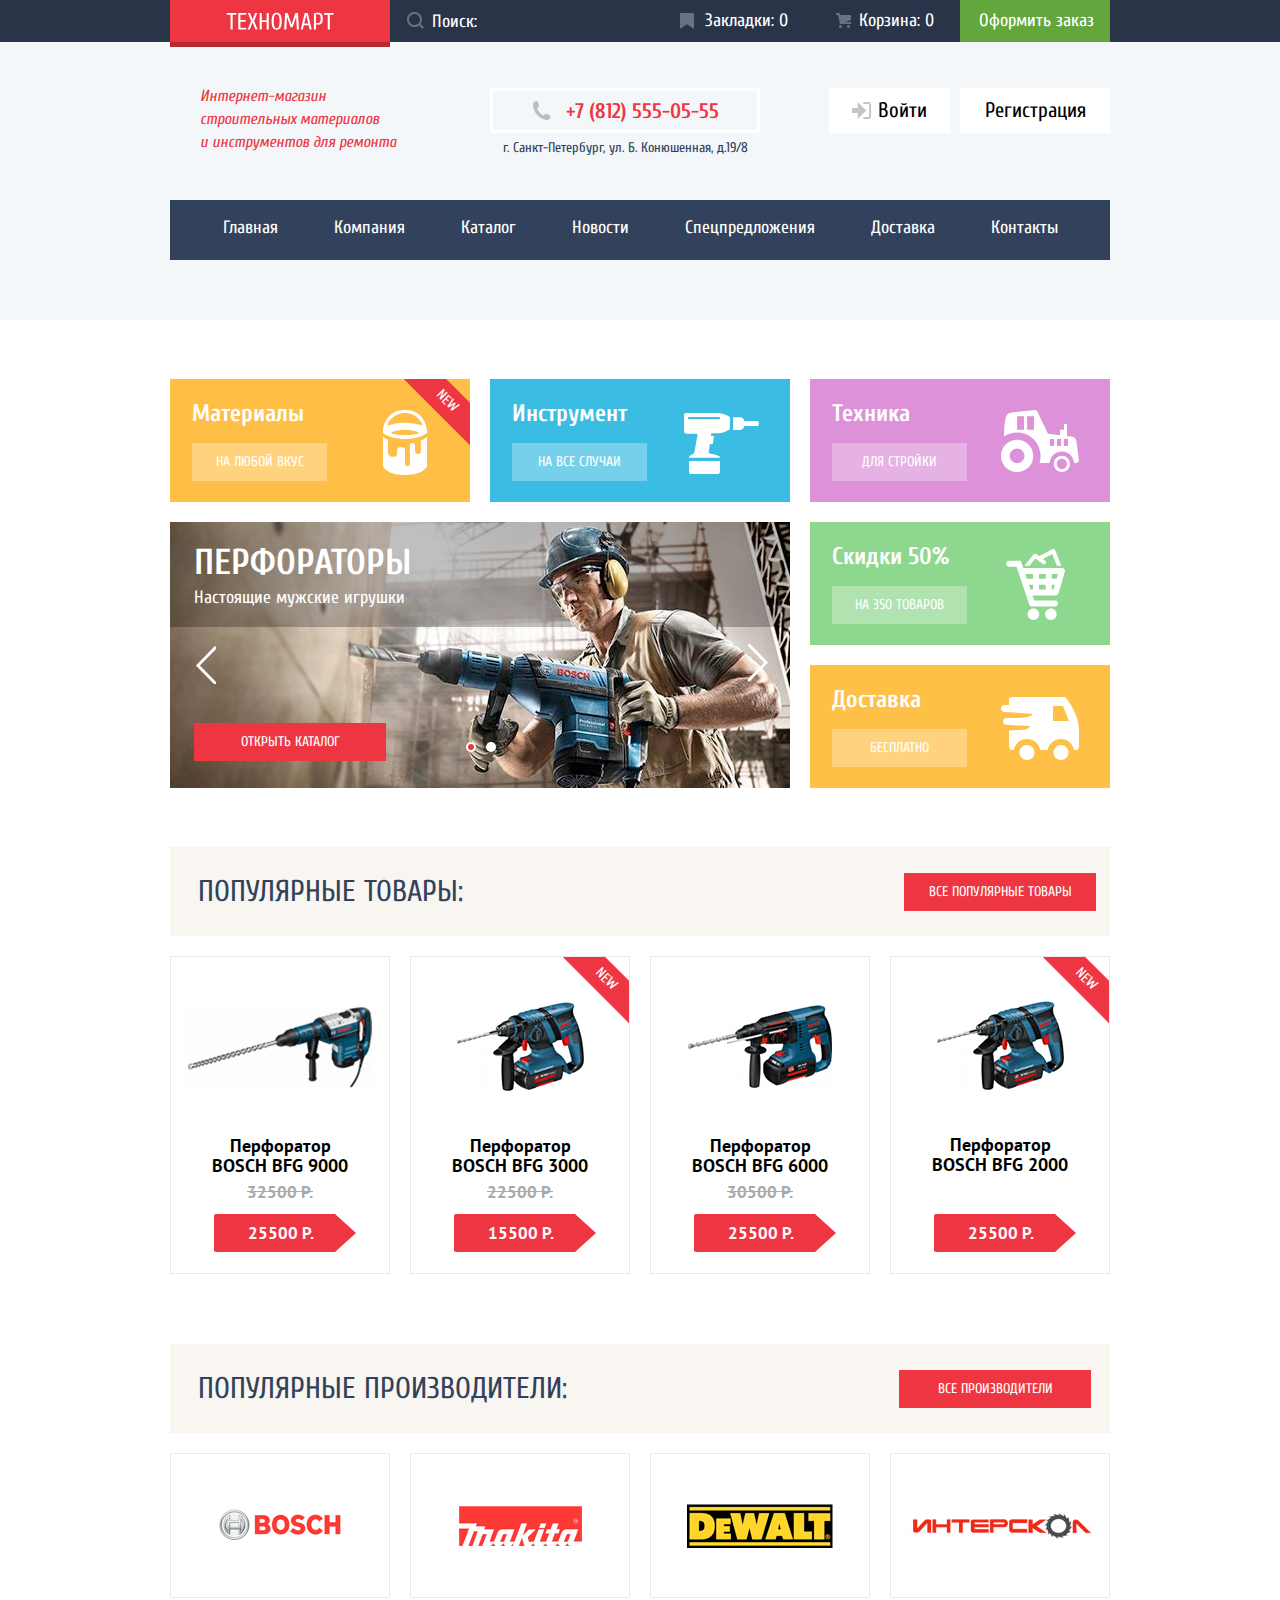
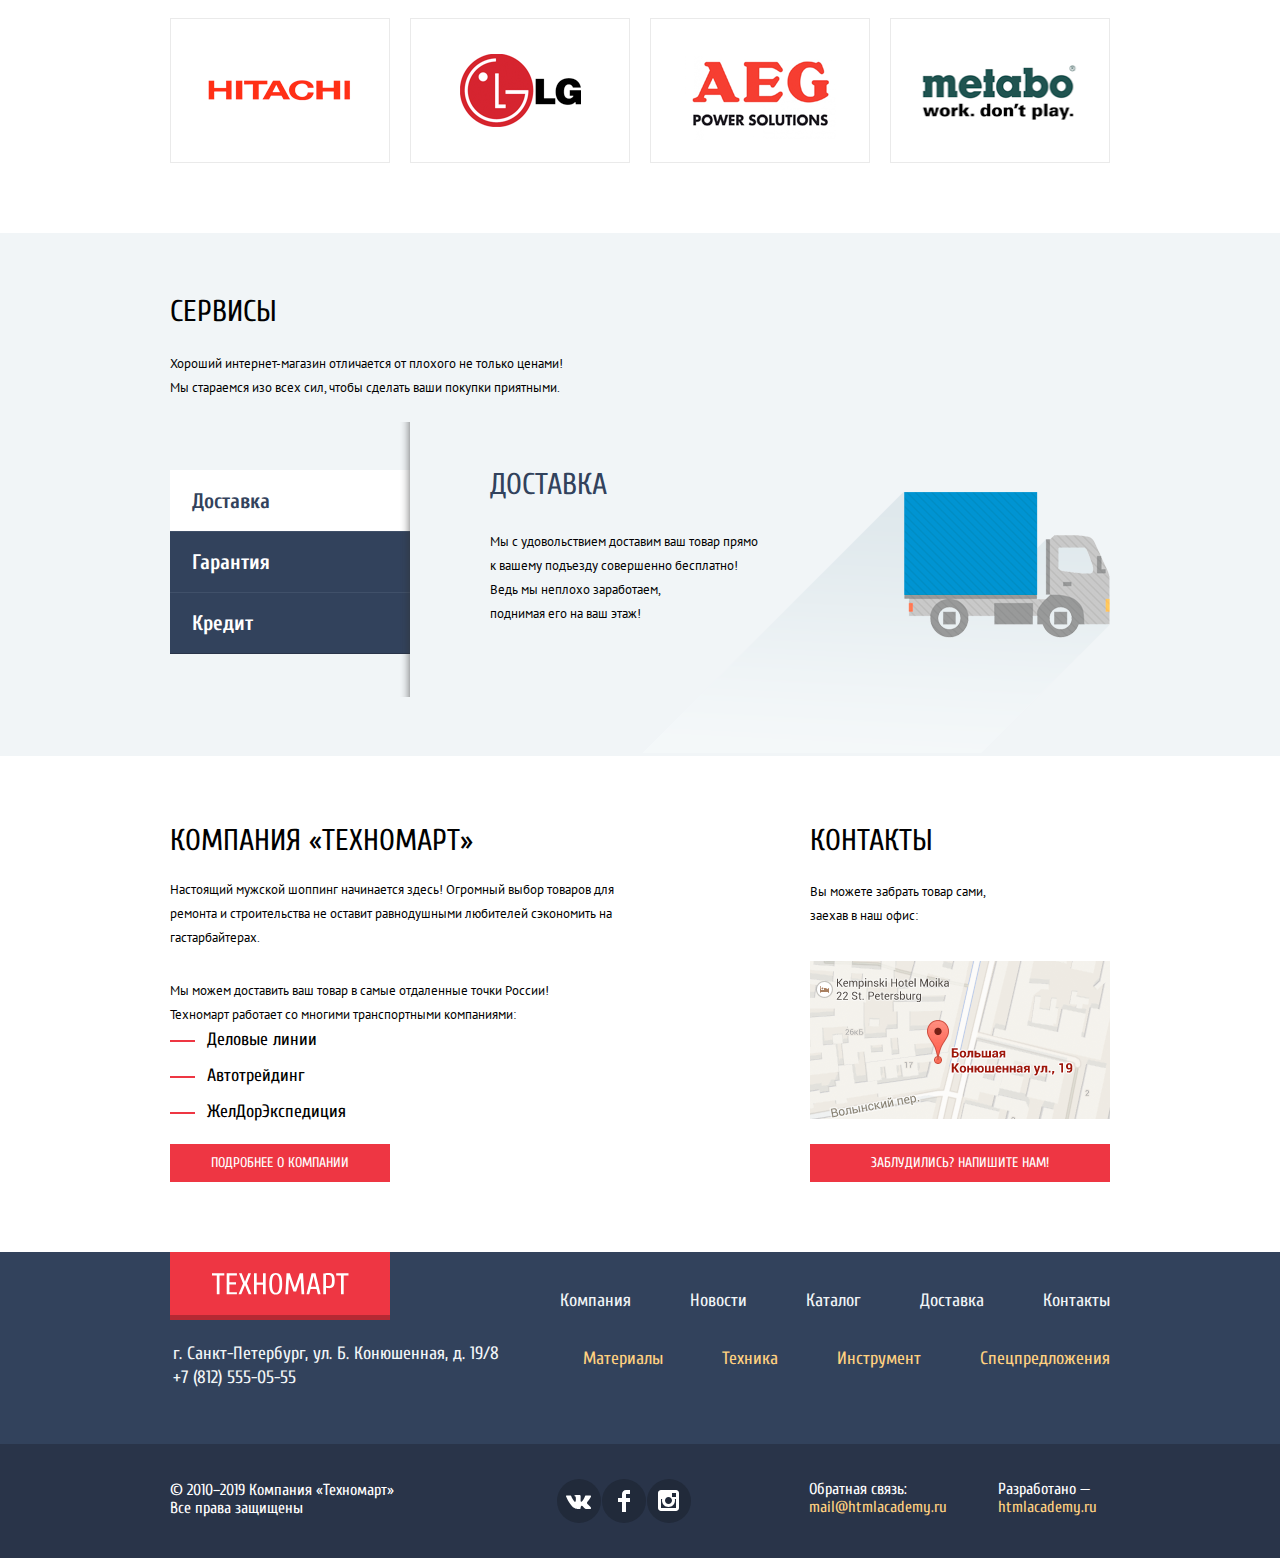
==== commit b5f55786: "fixed final issues" ====
--- a/index.html
+++ b/index.html
@@ -300,13 +300,20 @@
                 Ведь мы неплохо заработаем,<br>
                 поднимая его на ваш этаж!</p>
             </li>
-            <li class="services-info-item">
+            <li class="services-info-item services-guarantee">
               <h3 class="section-heading">Гарантия</h3>
-              <p class="section-text">...</p>
-            </li>
-            <li class="services-info-item">
+              <p class="section-text">Если купленный у нас товар поломается или заискрит,<br>
+                а также в случае пожара, спровоцированного его<br>
+                возгоранием, вы всегда можете быть уверены в нашей<br>
+                гарантии. Мы обменяем сгоревший товар на новый.<br>
+                Дом уж восстановите как-нибудь сами.</p>
+            </li>
+            <li class="services-info-item services-credit">
               <h3 class="section-heading">Кредит</h3>
-              <p class="section-text">...</p>
+              <p class="section-text">Залезть в долговую яму стало проще!<br>
+                Кредитные консультанты придут вам на помощь.
+              </p>
+              <a class="basic-button" href="">Отправить заявку</a>
             </li>
           </ul>
         </div>
--- a/css/min.style.css
+++ b/css/min.style.css
@@ -1 +1 @@
-@-webkit-keyframes bounce{0%{transform:translateY(-2000px)}70%{transform:translateY(30px)}90%{transform:translateY(-10px)}to{transform:translateY(0)}}@keyframes bounce{0%{transform:translateY(-2000px)}70%{transform:translateY(30px)}90%{transform:translateY(-10px)}to{transform:translateY(0)}}@-webkit-keyframes shake{0%,to{transform:translateX(0)}10%,30%,50%,70%,90%{transform:translateX(-10px)}20%,40%,60%,80%{transform:translateX(10px)}}@keyframes shake{0%,to{transform:translateX(0)}10%,30%,50%,70%,90%{transform:translateX(-10px)}20%,40%,60%,80%{transform:translateX(10px)}}:root{--basic-black: #000000;--basic-white: #ffffff;--special-white: #f1f5f7;--extra-light-white: #f3f7f9;--light-yellow: #ffd180;--basic-grey: #a9a9a9;--dark-grey: #32425c;--basic-orange: #ee3643;--basic-background: #f1f5f7;--transparent-light-yellow: rgba(255, 209, 128, 0.5);--transparent-white: rgba(255, 255, 255, 0.3);--extra-transparent-white: rgba(255, 255, 255, 0.5);--transparent-black: rgba(0, 0, 0, 0.25);--extra-transparent-black: rgba(0, 0, 0, 0.5)}body{margin:0;padding:0}a{text-decoration:none}img{max-width:100%;height:auto}.button{font:inherit;color:inherit}.homepage,.section-heading{font-family:"Cuprum",sans-serif}.homepage{margin-top:59px}.section-heading{margin:0;padding:0;font-weight:400;font-size:30px;line-height:30px;text-transform:uppercase}.section-text{margin:0;padding:0;font-family:"PT Sans",sans-serif;font-size:13px;line-height:24px;color:var(--basic-black)}.visually-hidden{position:absolute;clip:rect(1px 1px 1px 1px);clip:rect(1px,1px,1px,1px);padding:0;border:0;height:1px;width:1px;overflow:hidden}.page{height:100%}.page-body{position:relative;min-height:100%;display:grid;grid-template-rows:auto 1fr auto}.container{width:940px;margin:0 auto;padding:0 10px}.col-3{display:grid;grid-template-columns:1fr 1fr 1fr;-moz-column-gap:20px;column-gap:20px}.goods .col-3{row-gap:18px}.col-4,.goods-nav .col-3{row-gap:20px}.col-4{display:grid;grid-template-columns:repeat(4,1fr);-moz-column-gap:20px;column-gap:20px}.basic-button{background:#ee3643;font-size:14px;line-height:18px;color:var(--basic-white);width:192px;height:38px;display:flex;justify-content:center;align-items:center;text-transform:uppercase;border:0}.basic-button:hover{background:#ca2c37}.basic-button:active,.logo:active,.logo:active::after{background:#ba2732}.header{font-family:"Cuprum",sans-serif;background:#f3f7f9;display:grid;grid-template-rows:auto auto auto;padding-bottom:60px}.header-purchase-bar{background:#293449}.header-menu,.logo{display:flex;justify-content:flex-start;align-items:flex-start}.logo{background:#ee3643;position:relative;margin:0;padding:0;width:220px;justify-content:center;align-items:center}.logo::after{content:"";position:absolute;width:100%;height:5px;top:100%;left:0;background:#ee3643;box-shadow:inset 0 -5px 0 rgba(0,0,0,.24)}.header-logo,.search{height:42px}.search{width:270px;display:flex;justify-content:flex-start;align-items:center;position:relative}.search-input{width:100%;height:42px;border:0;background:0 0;margin:0;padding:0 0 0 42px;font-size:18px;line-height:24px;color:var(--basic-white)}.search-input::-webkit-input-placeholder{color:var(--basic-white)}.search-input::-moz-placeholder{color:var(--basic-white)}.search-input::placeholder{color:var(--basic-white)}.search-icon{position:absolute;top:12px;left:17px}.search-icon path{opacity:.3}.cart-button:hover::before,.favs-button:hover::before,.search-input:hover+.search-icon path{opacity:1}.search-input:focus{outline:0;background-color:var(--basic-white);color:var(--basic-black)}.search-input:focus+.search-icon path{opacity:1;fill:#ee3643;-webkit-filter:drop-shadow(0 4px 4px rgba(0,0,0,.25));filter:drop-shadow(0 4px 4px rgba(0,0,0,.25))}.purchase-list{margin:0;padding:0;list-style:none;display:flex;justify-content:flex-start;align-items:flex-start;flex-wrap:wrap}.purchase-item{width:150px;height:42px;font-size:18px;line-height:24px;color:var(--basic-white);display:flex;justify-content:center;align-items:center;padding-left:23px;box-sizing:border-box;position:relative}.favs-button::before{top:13px;left:20px;width:14px;height:16px;opacity:.3;background-image:url(../img/icon-bookmark.svg)}.purchase-item-full{background-color:#ee3643}.cart-button::before,.favs-button::before,.header-phone::before{content:"";position:absolute;background-repeat:no-repeat;background-position:0 0}.cart-button::before{top:13px;left:26px;width:15px;height:15px;opacity:.3;background-image:url(../img/icon-cart.svg)}.checkout-button{background:#63a63e;padding:9px 16px 9px 19px}.checkout-button:hover{background:#5fbb2d}.purchase-item:active{background:#161d29}.cart-button:active::before,.favs-button:active::before{opacity:.3}.checkout-button:active{background:#63a63e}.header-user-menu{display:flex;justify-content:flex-start;align-items:flex-start;padding:46px 0 40px}.header-shop-info{font-style:italic;font-size:16px;line-height:23px;color:var(--basic-orange);width:197px;margin:-3px 0 0;padding:0 93px 0 30px}.header-contacts,.header-phone{display:flex;justify-content:center;align-items:center}.header-contacts{flex-direction:column}.header-phone{font-weight:700;font-size:21px;line-height:30px;color:var(--basic-orange);width:270px;height:45px;margin-bottom:3px;padding-left:35px;border:3px solid #fff;box-sizing:border-box;position:relative}.header-phone::before{top:10px;left:39px;width:19px;height:19px;background-image:url(../img/icon-phone.svg)}.header-address{font-size:14px;line-height:24px;color:var(--dark-grey);margin:0;padding:0}.user{padding-left:69px}.login-list,.user-in{display:flex;justify-content:flex-start}.user-in{padding-left:51px;flex-direction:column;align-items:center}.login-list{margin:0;padding:0;list-style:none;align-items:flex-start;flex-wrap:wrap}.login-list li{margin-right:10px}.login-list li:last-child{margin-right:0}.login-item{background-color:var(--basic-white);font-size:21px;line-height:21px;color:var(--basic-black);height:45px;display:flex;justify-content:center;align-items:center}.login-item:hover{color:#ee3643}.login-item:active,.user-control-panel-item:active{color:#c5c5c5}.sign-in-button{width:121px}.sign-in-button span{margin-left:6px}.sign-in-button:hover path{fill:#3d546f}.sign-in-button:active path{fill:#c5c5c5}.join-button{width:150px}.user-control-panel-item,.user-сontrol-panel{display:flex;justify-content:center;align-items:center;flex-wrap:wrap}.user-сontrol-panel{list-style:none;margin:0 0 7px;padding:0;width:299px;height:45px;background-color:var(--basic-white)}.user-control-panel-item{font-size:21px;line-height:21px;color:var(--basic-black)}.username span{margin-left:21px}.username:hover path{fill:#3d546f}.username:active path{fill:#c5c5c5}.sign-out-button{width:20px;height:17px;margin-left:20px}.sign-out-button:hover path{fill:#3d546f}.sign-out-button:active path{fill:#c5c5c5}.user-nav-list{margin:0;padding:0;list-style:none;display:flex;justify-content:center;align-items:center;flex-wrap:wrap}.user-nav-item{font-size:16px;line-height:18px;color:var(--dark-grey);position:relative;padding:0 15px 0 17px}.user-nav-item+.user-nav-item::after{content:"";position:absolute;width:4px;height:4px;top:6px;left:0;background:linear-gradient(0deg,#32425c,#32425c),#fff;border-radius:50%}.user-nav-item:first-child{padding-left:0}.user-nav-item:last-child{padding-right:0}.user-nav-item+.user-nav-item:hover::after{background:#ee3643}.user-nav-item+.user-nav-item:active::after{background:#c5c5c5}.user-nav-item:hover{color:#ee3643}.user-nav-item:active{color:#c5c5c5}.site-nav-list{list-style:none;background:#32425c;display:flex;justify-content:center;align-items:flex-start;flex-wrap:wrap;margin:0;padding:0}.site-nav-item{font-size:18px;line-height:24px;color:var(--basic-white);display:block;padding:16px 28px 20px}.site-nav-item:hover{background:#293449}.site-nav-item:active{background:#1d2739;color:var(--extra-transparent-white)}.goods-nav{margin-bottom:59px}.goods-nav-list{margin:0;padding:0;list-style:none}.goods-nav-item,.goods-nav-more-details{font-size:14px;line-height:18px;color:var(--basic-white)}.goods-nav-item{width:300px;height:123px;padding:20px 0 0 22px;box-sizing:border-box;position:relative;display:flex;flex-direction:column;justify-content:flex-start;align-items:flex-start}.goods-nav-item h3{font-size:24px;line-height:30px;margin:0 0 14px;padding:0}.goods-nav-more-details{background-color:var(--transparent-white);display:block;width:135px;text-align:center;padding:10px 0;text-transform:uppercase}.goods-nav-more-details:hover{background-color:rgba(197,197,197,.3)}.goods-nav-more-details:active{background:rgba(169,169,169,.3)}.materials-item{background:#ffbf47}.materials-item::before,.sales-item::after,.shipping-item::after,.tech-item::after,.tools-item::after{content:"";position:absolute;top:31px;right:43px;width:44px;height:65px;background-image:url(../img/materials.svg);background-repeat:no-repeat;background-position:0 0}.tools-item{background:#3bbce3}.sales-item::after,.shipping-item::after,.tech-item::after,.tools-item::after{top:34px;right:31px;width:75px;height:61px;background-image:url(../img/tools.svg)}.tech-item{background:#dc91d8}.sales-item::after,.shipping-item::after,.tech-item::after{top:31px;width:78px;height:62px;background-image:url(../img/tech.svg)}.sales-item{background:#8ed78f}.sales-item::after,.shipping-item::after{top:26px;right:45px;width:59px;height:72px;background-image:url(../img/sales.svg)}.shipping-item{background:#ffc047}.shipping-item::after{top:32px;right:31px;width:78px;height:63px;background-image:url(../img/shipping.svg)}.special-offers{grid-row:2/4;grid-column:1/3;display:grid;grid-template-columns:3fr 2fr 3fr;grid-template-rows:104px 1fr 65px;position:relative}.special-offers-slider{list-style:none;margin:0;padding:0;grid-column:1/4;grid-row:1/4}.slider-indicator-input+label,.special-offers-button{cursor:pointer;background-repeat:no-repeat;background-position:0 0}.special-offers-button{border:0;position:absolute;width:21px;height:39px;background-image:url(../img/slider-control.svg);background-color:transparent}.special-offers-button-back{grid-column:1/2;grid-row:2/3;top:19px;left:25px}.special-offers-button-next{grid-column:3/4;grid-row:2/3;top:18px;right:21px;transform:rotate(180deg)}.open-catalog-button{grid-column:1/2;grid-row:3/4;position:absolute;left:24px}.slider-indicators-list{grid-column:2/4;grid-row:3/4;display:flex;justify-content:flex-start;align-items:flex-start;margin:19px 0 0 63px;padding:0;list-style:none}.slider-indicator+.slider-indicator{margin-left:10px}.slider-indicator-input+label{position:relative;display:block;-webkit-user-select:none;-moz-user-select:none;user-select:none;width:10px;height:10px;border-radius:50%;background-color:var(--basic-white)}.slider-indicator-input:checked+label::after{content:"";position:absolute;width:60%;height:60%;top:50%;left:50%;transform:translate(-50%,-50%);border-radius:50%;background-color:#ee3643;background-repeat:no-repeat;background-position:0 0}.special-offers-slide{display:none}.special-offers-slide-current{display:grid;grid-template-columns:repeat(2,1fr);grid-template-rows:104px 1fr}.special-offer-title{grid-column:1/2;grid-row:1/2;z-index:2;padding:23px 0 0 24px}.special-offer-title h4{font-size:36px;line-height:36px;color:var(--basic-white);margin:0 0 5px;padding:0;text-transform:uppercase}.goods-item h3,.special-offer-title p{font-size:18px;line-height:24px;color:var(--basic-white);margin:0;padding:0}.special-offer-image{grid-column:1/3;grid-row:1/3}.heading-container{background:#f9f5f0;display:flex;justify-content:space-between;align-items:center;height:89px;padding:0 14px 0 28px;margin-bottom:20px;color:var(--dark-grey);text-transform:uppercase}.brands .heading-container{padding-right:19px}.goods{margin-bottom:70px;grid-row:4/5;grid-column:2/3}.goods-list{font-family:"PT Sans",sans-serif;font-weight:700;margin:0;padding:0;list-style:none}.goods-item{width:220px;height:318px;display:flex;flex-direction:column;justify-content:flex-start;align-items:center;background:#fff;border:1px solid #eaeaea;box-sizing:border-box;position:relative}.good-image{margin:auto}.goods-item h3{line-height:20px;color:var(--basic-black);text-align:center;width:157px}.actual-price,.old-price{font-size:17px;line-height:18px;text-transform:uppercase}.old-price{color:var(--basic-grey);text-decoration:line-through;margin:7px 0 0;padding:0}.actual-price{display:flex;justify-content:center;align-items:center;background:#ee3643;color:var(--basic-white);width:121px;height:38px;margin:39px 11px 21px 0;padding-left:12px;border-top-left-radius:2px;border-bottom-left-radius:2px;box-sizing:border-box;position:relative}.actual-price::after{content:"";position:absolute;top:0;left:121px;border:19px solid transparent;border-left:21px solid #ee3643}.old-price+.actual-price{margin-top:13px}.new{position:relative;overflow:hidden}.new::after{content:"new";position:absolute;width:100px;height:30px;top:7px;right:-27px;transform:rotate(45deg);font-size:14px;line-height:18px;font-family:"Cuprum",sans-serif;font-weight:400;text-transform:uppercase;color:var(--basic-white);background:#ee3643;display:flex;justify-content:center;align-items:center}.goods-item:focus-within .good-image,.goods-item:hover .good-image{opacity:0}.goods-item:hover{-webkit-filter:drop-shadow(0 4px 20px rgba(0,0,0,.15));filter:drop-shadow(0 4px 20px rgba(0,0,0,.15))}.goods-purchase-options{font-family:"Cuprum",sans-serif;font-weight:400;font-size:14px;line-height:18px;position:absolute;top:38px;left:41px;margin:0;padding:0;list-style:none;opacity:0}.goods-item:focus-within .goods-purchase-options,.goods-item:hover .goods-purchase-options{opacity:1;display:flex;flex-direction:column;justify-content:flex-start;align-items:center}.purchase-button{width:135px;height:38px;font-size:14px;line-height:18px;cursor:pointer;text-transform:uppercase;border-radius:2px}.buy-button{background:#63a63e;box-shadow:inset 0 -3px 0 #367315;color:var(--basic-white);margin-bottom:10px;border:0;position:relative;padding-left:23px}.buy-button::before{content:"";position:absolute;width:15px;height:15px;top:10px;left:30px;opacity:.3;background-image:url(../img/icon-cart.svg);background-repeat:no-repeat;background-position:0 0}.buy-button:hover{background:#5fbb2d}.buy-button:active{outline:0;background:#518534}.to-favs-button{background:#fff;border:3px solid #63a63e;box-sizing:border-box;color:var(--dark-grey)}.to-favs-button:hover{border-color:#32425c}.to-favs-button:active{outline:0;opacity:.5}.brands{margin-bottom:70px}.brands-list{margin:0;padding:0;list-style:none}.brands-item{background:#fff;border:1px solid #eaeaea;box-sizing:border-box;width:220px;height:145px}.brands-item:active,.brands-item:hover{-webkit-filter:drop-shadow(0 4px 20px rgba(0,0,0,.15));filter:drop-shadow(0 4px 20px rgba(0,0,0,.15))}.brands-item:active{opacity:.5}.brands-image{display:flex;justify-content:center;align-items:center;width:100%;height:100%}.services{background:#f1f5f7;display:flex;padding:64px 0 4px;margin-bottom:70px}.services-container>.section-heading{color:var(--basic-black);margin-bottom:25px}.services-container>.section-text{margin-bottom:70px;width:400px}.services-button-list,.services-list-container{display:flex;justify-content:flex-start;align-items:flex-start}.services-list-container{flex-wrap:wrap}.services-button-list{width:250px;font-size:21px;line-height:30px;font-weight:700;color:var(--basic-white);margin:0 70px 0 0;padding:0 0 99px;list-style:none;flex-direction:column;position:relative}.services-button-list::after{content:"";position:absolute;width:10px;height:100%;top:-48px;right:10px;background-color:transparent;box-shadow:inset -10px 0 10px -10px rgba(50,50,50,.75)}.services-button,.services-button:hover{box-shadow:0 1px 0 #293449,inset 0 1px 0 #405069}.services-button{width:240px;height:61px;background:#32425c;border:0;padding-left:22px;box-sizing:border-box;display:flex;justify-content:flex-start;align-items:center;cursor:pointer}.services-button:hover{background:#293449}.services-button-current,.services-button-current:hover{background:#fff;box-shadow:0 1px 0 #fff;color:#32425c;cursor:default}.services-info-list{list-style:none;margin:0;padding:0;flex-grow:1}.services-info-item{display:none}.services-info-item .section-heading{margin-bottom:30px;color:#32425c}.services-info-item .section-text{width:300px}.services-info-item-current{display:flex;flex-direction:column;justify-content:flex-start;align-items:flex-start;position:relative}.services-shipping{padding-bottom:128px}.services-shipping::after{content:"";position:absolute;width:468px;height:261px;top:22px;right:0;background-image:url(../img/shipping.png);background-repeat:no-repeat;background-position:0 0}.shop-info-container{display:grid;grid-template-columns:1fr 1fr;-moz-column-gap:20px;column-gap:20px;margin-bottom:70px}.shop-info{display:flex;flex-direction:column;justify-content:space-between;align-items:flex-start;position:relative}.shop-info .section-heading{color:var(--basic-black);margin-bottom:24px}.shop-info-text-container{margin-bottom:1px}.shop-info-text-container .section-text{margin-top:24px}.shop-info-text-container .section-text:first-child{margin-top:0}.shipping-partners-list{margin:0 0 20px;padding:0;list-style:none}.shipping-partners-item{font-size:18px;line-height:24px;color:var(--basic-black);padding-left:37px;margin-bottom:12px;position:relative}.shipping-partners-item:last-child{margin-bottom:0}.fb::after,.ig::after,.shipping-partners-item::before,.vk::after{content:"";position:absolute;background-repeat:no-repeat;background-position:0 0}.shipping-partners-item::before{width:25px;height:2px;top:12px;left:0;background:#ee3643}.shop-info .basic-button{width:220px}.contacts{justify-self:end;display:flex;flex-direction:column;justify-content:space-between;align-items:flex-start;position:relative}.contacts .section-heading{color:var(--basic-black);margin-bottom:24px}.contacts .section-text{width:180px;margin-bottom:32px}.map{display:block;width:300px;height:158px;margin-bottom:25px}.contacts .basic-button{width:100%}.footer{font-family:"Cuprum",sans-serif;background:#32425c;display:grid;grid-template-rows:-webkit-min-content -webkit-min-content;grid-template-rows:min-content min-content}.footer-menu{font-size:18px;line-height:24px;padding-bottom:54px}.footer-menu-row{display:flex;justify-content:space-between;align-content:flex-start}.footer-menu-row+.footer-menu-row{margin-top:27px}.footer-logo{height:63px}.footer-contacts{padding-left:3px;color:var(--special-white)}.footer-contacts p,.footer-nav-list{margin:0;padding:0}.footer-nav-list{list-style:none;display:flex;justify-content:flex-end;align-items:flex-start;flex-wrap:wrap}.footer-site-nav-list{margin-top:37px}.footer-goods-nav-list{margin-top:5px}.footer-nav-item{margin-left:59px;display:block}.footer-site-nav-item{color:var(--special-white)}.developer-item a,.footer-goods-nav-item{color:var(--light-yellow)}.developer-item a:hover,.footer-nav-item:hover{text-decoration:underline}.footer-site-nav-item:active{color:var(--extra-transparent-white);text-decoration:none}.footer-goods-nav-item:active{color:var(--transparent-light-yellow);text-decoration:none}.developer-item h3,.footer-bar{font-size:16px;line-height:18px;color:var(--basic-white)}.footer-bar{background:#293449;padding:35px 0}.footer-bar .container{display:flex;flex-wrap:wrap;justify-content:space-between;align-items:center}.copyright-rights{margin:-4px 0 0;padding:0;width:227px;align-self:center}.footer-socials-list{margin:0 0 0 42px;padding:0;list-style:none;display:flex;justify-content:flex-start;align-items:flex-start;flex-wrap:wrap}.footer-socials-item{background:#212a3a;margin-right:1px;display:block;width:44px;height:44px;border-radius:50%;position:relative}.fb::after,.ig::after,.vk::after{width:26px;height:15px;top:15px;left:9px;background-image:url(../img/icon-vk.svg)}.fb::after,.ig::after{width:12px;height:22px;top:11px;left:16px;background-image:url(../img/icon-fb.svg)}.ig::after{width:21px;height:21px;left:11px;background-image:url(../img/icon-ig.svg)}.footer-socials-item:active,.footer-socials-item:hover{background:#ee3643}.developer-list{margin:0;padding:0 13px 0 0;list-style:none;align-self:center;display:flex;justify-content:flex-start;align-items:flex-start;flex-wrap:wrap}.developer-mail{margin-right:51px}.developer-item h3{font-weight:400;margin:-6px 0 0;padding:0}.developer-item a:active{text-decoration:none;color:#ba2732}.catalog-container{font-family:"PT Sans",sans-serif;padding:21px 0 59px;display:grid;grid-template-columns:220px 1fr;grid-template-rows:-webkit-min-content -webkit-min-content -webkit-min-content 1fr -webkit-min-content;grid-template-rows:min-content min-content min-content 1fr min-content;-moz-column-gap:20px;column-gap:20px;row-gap:20px}.breadcrumbs-list{grid-column:1/-1;grid-row:1/2;margin:0;padding:0;list-style:none;display:flex;justify-content:flex-start;align-items:flex-start;flex-wrap:wrap}.breadcrumbs-item{font-size:13px;line-height:18px;color:var(--basic-black);padding:0 17px 0 25px;position:relative;text-transform:uppercase}.breadcrumbs-item:first-child{padding:0 17px 0 0}.breadcrumbs-item:last-child{padding-right:0;cursor:default}.breadcrumbs-item+.breadcrumbs-item::before,.home-button{height:12px;top:3px;background-repeat:no-repeat;background-position:0 0}.breadcrumbs-item+.breadcrumbs-item::before{content:"";position:absolute;width:8px;left:0;background-image:url(../img/icon-right.svg)}.home-button{display:block;position:relative;width:14px;background-image:url(../img/icon-home.svg)}.catalog-container .heading-container{grid-column:1/-1;grid-row:2/3;padding-right:0;margin-bottom:0;background:#f2f6f8}.filters{grid-column:1/2;grid-row:3/-1;display:flex;flex-direction:column}.filters h2,.sorting h2{font-weight:400;font-size:13px;line-height:18px;color:var(--basic-black);text-transform:uppercase}.sorting h2{margin:0;padding:0}.filters h2{background-color:#f7f3ec;height:38px;padding:10px 0 10px 18px;margin:0 0 14px;box-sizing:border-box}.filters fieldset{border:0;margin:0;padding:0;position:relative}.filters fieldset::after{content:"";position:absolute;width:100%;height:1px;left:0;bottom:0;background-color:#c5c5c5}.filters fieldset:last-of-type::after{display:none}.filter-heading{font-weight:700;font-size:17px;line-height:30px;color:var(--basic-black);text-transform:uppercase}.filters .price-filter{padding-bottom:26px}.price-filter .filter-heading{margin-bottom:11px}.price-list{margin:0;padding:0;list-style:none;display:flex;flex-wrap:wrap;justify-content:space-between;align-items:center;width:100%}.price-range{width:100%;height:80px;background:#f7f3ec;margin-bottom:9px;padding:39px 20px;box-sizing:border-box;border-radius:2px;position:relative}.price-scale{width:180px;height:2px;background:#d7dcde}.price-scale-bar{width:152px;height:2px;background:#5fbb2d}.price-toggle{width:20px;height:20px;background:#fff;box-shadow:0 2px rgba(171,171,171,.3);border-radius:50%;position:absolute;top:29px;display:flex;justify-content:center;align-items:center;cursor:pointer}.price-toggle::before{content:"";position:absolute;width:4px;height:4px;border-radius:50%;background:#ababab}.price-min-toggle{left:18px}.price-max-toggle{left:160px}.price-input{width:95px;height:38px;font-size:17px;line-height:18px;text-align:center;border:0;border-radius:2px;background:#f7f3ec}.price-list span{font-size:16px;line-height:18px}.filters .brand-filter{display:flex;flex-direction:column;justify-content:flex-start;align-items:flex-start;padding-bottom:28px;box-sizing:border-box}.brand-filter .filter-heading{margin-bottom:17px;padding-top:16px}.brand-list{margin:0;padding:0;list-style:none;font-size:15px;line-height:19px}.brand-item{margin-bottom:20px;text-transform:uppercase}.brand-item:last-child{margin-bottom:0}.brand-item label{position:relative;display:block;cursor:pointer;-webkit-user-select:none;-moz-user-select:none;user-select:none;padding-left:35px}.brand-input+label::before{content:"";position:absolute;width:23px;height:23px;top:-3px;left:0;border:2px solid #c5c5c5;border-radius:3px;box-sizing:border-box}.brand-input:focus+label::before,.brand-input:hover+label::before{border-color:#b5b5b5}.brand-input:disabled+label::before{border-color:#b5b5b5;opacity:.3}.brand-input:checked+label::before{display:none}.brand-input:disabled+label::before{display:none}.brand-input:checked+label::after{content:"";position:absolute;width:27px;height:23px;top:-3px;left:0;background-image:url(../img/checkbox-on.svg);background-repeat:no-repeat;background-position:0 0}.brand-input:checked:focus+label::after,.brand-input:checked:hover+label::after{background-image:url(../img/checkbox-on-hover-disabled.svg)}.brand-input:checked:disabled+label::after{background-image:url(../img/checkbox-on-hover-disabled.svg);opacity:.3}.filters .power-filter{display:flex;flex-direction:column;justify-content:flex-start;align-items:flex-start;padding-bottom:34px}.power-filter .filter-heading{padding-top:18px;margin-bottom:23px}.power-list{margin:0;padding:0;list-style:none}.power-item{margin-bottom:16px;font-size:15px;line-height:19px;text-transform:uppercase}.power-item:last-child,.write-us-data li:last-child{margin-bottom:0}.power-item label{position:relative;display:block;cursor:pointer;-webkit-user-select:none;-moz-user-select:none;user-select:none;height:25px;padding-left:35px;display:flex;justify-content:flex-start;align-items:center}.power-input+label::before{content:"";position:absolute;width:25px;height:25px;left:0;border:4px solid #c5c5c5;border-radius:50%;box-sizing:border-box}.power-input+label:hover::before,.power-input:focus+label::before{border-color:#b5b5b5}.power-input:disabled+label::before{border-color:#b5b5b5;opacity:.3}.power-input:checked+label::after{content:"";position:absolute;width:9px;height:9px;top:50%;transform:translateY(-50%);left:8px;background-color:#c5c5c5;border-radius:50%}.power-input:checked+label:hover::after,.power-input:focus:checked+label::after{background-color:#b5b5b5}.power-input:disabled+label::after{background-color:#b5b5b5;opacity:.3}.show-button{width:100%;height:38px;background:#fff;border:1px solid #e5e5e5;box-sizing:border-box;font-size:13px;line-height:18px;color:var(--basic-black);text-transform:uppercase;cursor:pointer}.sorting,.sorting-type-list{display:flex;justify-content:flex-start}.sorting{grid-column:2/3;grid-row:3/4;width:700px;align-items:center;background-color:#f7f3ec;padding:10px 14px 10px 20px;box-sizing:border-box}.sorting-type-list{list-style:none;margin:0;padding:0 0 0 140px;flex-wrap:wrap;align-items:flex-start}.sorting-type-item+.sorting-type-item{margin-left:70px}.sorting-type-item:nth-child(4n){margin-left:0}.sorting-type{position:relative;cursor:pointer;-webkit-user-select:none;-moz-user-select:none;user-select:none;border-bottom:1px dotted #ee3643;box-sizing:border-box;text-transform:uppercase;color:rgba(0,0,0,.3);font-size:13px;line-height:18px}.sorting-type:hover{border-bottom:1px solid #ee3643;color:#000}.sorting-type-current,.sorting-type-current:hover{border-bottom:none;color:#ee3643}.sorting-type-current:hover{cursor:default}.sorting-range-list{list-style:none;margin:0;padding:0 0 0 41px;display:flex;flex-wrap:wrap;justify-content:space-between;align-items:center}.sorting-range-item+.sorting-range-item{margin-left:21px}.sorting-range{display:block;width:0;height:0;border-left:5px solid transparent;border-right:5px solid transparent;border-bottom:11px solid #c5c5c5}.sorting-range-down{transform:rotate(180deg)}.sorting-range:hover{border-bottom:11px solid var(--basic-black)}.sorting-range-current{border-bottom:11px solid #ee3643}.sorting-range-current:focus,.sorting-range-current:hover{border-bottom:11px solid #ee3643}.catalog-container .goods{margin:8px 0 28px;grid-row:4/5;grid-column:2/3}.pagination,.pagination-item{display:flex;align-items:center}.pagination{margin:0;padding:0;list-style:none;grid-row:5/6;grid-column:2/3;flex-wrap:wrap;justify-content:flex-start}.pagination-item{justify-content:center;width:38px;height:38px;background:#fff;border:1px solid #e5e5e5;border-radius:2px;box-sizing:border-box;font-size:13px;line-height:18px;color:var(--basic-black);text-transform:uppercase;margin-right:10px}.pagination-item:last-child{width:140px;margin-right:0}.pagination-item:hover{border-color:#c5c5c5}.pagination-item:active{border-color:#ee3643}.pagination-item-current{border:0;background:#ee3643;color:var(--basic-white)}.perforators-info-container{background:#f1f5f7}.perforators-info{padding:66px 0 68px}.perforators-info .section-heading{color:var(--basic-black);margin-bottom:25px}.perforators-info-text-container{width:907px}.modal{position:fixed;width:620px;top:25vh;bottom:auto;right:0;left:0;margin:0 auto;font-family:"Cuprum",sans-serif;box-sizing:border-box;background-color:var(--basic-white);-webkit-filter:drop-shadow(0 4px 20px rgba(0,0,0,.15));filter:drop-shadow(0 4px 20px rgba(0,0,0,.15));display:flex;flex-wrap:wrap;justify-content:center;display:none}.modal-show{display:block;-webkit-animation:bounce .6s;animation:bounce .6s}.modal-error{-webkit-animation:shake .6s;animation:shake .6s}.modal::before{content:"";position:absolute;top:0;left:0;width:100%;height:7px;background-color:#ee3643}.close-button,.modal-cart-full h2::before{position:absolute;background-repeat:no-repeat;background-position:0 0}.close-button{top:18px;right:11px;width:21px;height:21px;border:0;background-color:transparent;cursor:pointer;background-image:url(../img/icon-close.svg)}.modal-buttons{display:flex;flex-wrap:wrap;justify-content:center;align-items:center;width:100%;padding:37px 0;background-color:#f1f1f1;font-size:14px;line-height:18px}.modal-cart-full h2,.write-us-data{margin:0;display:flex;align-items:center}.write-us-data{list-style:none;padding:46px 80px 37px;flex-wrap:wrap;justify-content:space-between}.write-us-data li{display:flex;flex-direction:column;justify-content:flex-start;align-items:flex-start;padding:0;margin:0 0 13px}.write-us-label{font-size:18px;line-height:24px;margin-bottom:11px}.write-us-input{border:2px solid #c5c5c5;box-sizing:border-box;border-radius:2px;font-family:"PT Sans",sans-serif;font-size:13px;line-height:24px;padding-left:12px}.write-us-textinput{width:220px;height:38px}.write-us-textarea{width:460px;height:114px}.modal-buttons .basic-button{width:460px}.modal-map{width:943px}.modal-map iframe{border:0}.modal-cart-full h2{padding:73px 0 70px;width:100%;justify-content:center;font-weight:700;font-size:24px;line-height:30px;position:relative}.modal-cart-full h2::before{content:"";top:55px;left:81px;width:66px;height:66px;background-image:url(../img/icon-mark.svg)}.modal-cart-full .basic-button{width:192px;margin-right:10px}.modal-continue-button{color:var(--basic-black);background-color:#fff}.modal-continue-button:focus,.modal-continue-button:hover{background-color:#c5c5c5}.modal-continue-button:active{background-color:#fff;opacity:.5}+@-webkit-keyframes bounce{0%{transform:translateY(-2000px)}70%{transform:translateY(30px)}90%{transform:translateY(-10px)}to{transform:translateY(0)}}@keyframes bounce{0%{transform:translateY(-2000px)}70%{transform:translateY(30px)}90%{transform:translateY(-10px)}to{transform:translateY(0)}}@-webkit-keyframes shake{0%,to{transform:translateX(0)}10%,30%,50%,70%,90%{transform:translateX(-10px)}20%,40%,60%,80%{transform:translateX(10px)}}@keyframes shake{0%,to{transform:translateX(0)}10%,30%,50%,70%,90%{transform:translateX(-10px)}20%,40%,60%,80%{transform:translateX(10px)}}:root{--basic-black: #000000;--basic-white: #ffffff;--special-white: #f1f5f7;--extra-light-white: #f3f7f9;--light-yellow: #ffd180;--basic-grey: #a9a9a9;--dark-grey: #32425c;--basic-orange: #ee3643;--basic-background: #f1f5f7;--transparent-light-yellow: rgba(255, 209, 128, 0.5);--transparent-white: rgba(255, 255, 255, 0.3);--extra-transparent-white: rgba(255, 255, 255, 0.5);--transparent-black: rgba(0, 0, 0, 0.25);--extra-transparent-black: rgba(0, 0, 0, 0.5)}body{margin:0;padding:0}a{text-decoration:none}img{max-width:100%;height:auto}.button{font:inherit;color:inherit}.homepage,.section-heading{font-family:"Cuprum",sans-serif}.homepage{margin-top:59px}.section-heading{margin:0;padding:0;font-weight:400;font-size:30px;line-height:30px;text-transform:uppercase}.section-text{margin:0;padding:0;font-family:"PT Sans",sans-serif;font-size:13px;line-height:24px;color:var(--basic-black)}.visually-hidden{position:absolute;clip:rect(1px 1px 1px 1px);clip:rect(1px,1px,1px,1px);padding:0;border:0;height:1px;width:1px;overflow:hidden}.page{height:100%}.page-body{position:relative;min-height:100%;display:grid;grid-template-rows:auto 1fr auto}.container{width:940px;margin:0 auto;padding:0 10px}.col-3{display:grid;grid-template-columns:1fr 1fr 1fr;-moz-column-gap:20px;column-gap:20px}.goods .col-3{row-gap:18px}.col-4,.goods-nav .col-3{row-gap:20px}.col-4{display:grid;grid-template-columns:repeat(4,1fr);-moz-column-gap:20px;column-gap:20px}.basic-button{background:#ee3643;font-size:14px;line-height:18px;color:var(--basic-white);width:192px;height:38px;display:flex;justify-content:center;align-items:center;text-transform:uppercase;border:0}.basic-button:hover{background:#ca2c37}.basic-button:active,.logo:active,.logo:active::after{background:#ba2732}.header{font-family:"Cuprum",sans-serif;background:#f3f7f9;display:grid;grid-template-rows:auto auto auto;padding-bottom:60px}.header-purchase-bar{background:#293449}.header-menu,.logo{display:flex;justify-content:flex-start;align-items:flex-start}.logo{background:#ee3643;position:relative;margin:0;padding:0;width:220px;justify-content:center;align-items:center}.logo::after{content:"";position:absolute;width:100%;height:5px;top:100%;left:0;background:#ee3643;box-shadow:inset 0 -5px 0 rgba(0,0,0,.24)}.header-logo,.search{height:42px}.search{width:270px;display:flex;justify-content:flex-start;align-items:center;position:relative}.search-input{width:100%;height:42px;border:0;background:0 0;margin:0;padding:0 0 0 42px;font-size:18px;line-height:24px;color:var(--basic-white)}.search-input::-webkit-input-placeholder{color:var(--basic-white)}.search-input::-moz-placeholder{color:var(--basic-white)}.search-input::placeholder{color:var(--basic-white)}.search-icon{position:absolute;top:12px;left:17px}.search-icon path{opacity:.3}.cart-button:hover::before,.favs-button:hover::before,.search-input:hover+.search-icon path{opacity:1}.search-input:focus{outline:0;background-color:var(--basic-white);color:var(--basic-black)}.search-input:focus+.search-icon path{opacity:1;fill:#ee3643;-webkit-filter:drop-shadow(0 4px 4px rgba(0,0,0,.25));filter:drop-shadow(0 4px 4px rgba(0,0,0,.25))}.purchase-list{margin:0;padding:0;list-style:none;display:flex;justify-content:flex-start;align-items:flex-start;flex-wrap:wrap}.purchase-item{width:150px;height:42px;font-size:18px;line-height:24px;color:var(--basic-white);display:flex;justify-content:center;align-items:center;padding-left:23px;box-sizing:border-box;position:relative}.favs-button::before{top:13px;left:20px;width:14px;height:16px;opacity:.3;background-image:url(../img/icon-bookmark.svg)}.purchase-item-full{background-color:#ee3643}.cart-button::before,.favs-button::before,.header-phone::before{content:"";position:absolute;background-repeat:no-repeat;background-position:0 0}.cart-button::before{top:13px;left:26px;width:15px;height:15px;opacity:.3;background-image:url(../img/icon-cart.svg)}.checkout-button{background:#63a63e;padding:9px 16px 9px 19px}.checkout-button:hover{background:#5fbb2d}.purchase-item:active{background:#161d29}.cart-button:active::before,.favs-button:active::before{opacity:.3}.checkout-button:active{background:#63a63e}.header-user-menu{display:flex;justify-content:flex-start;align-items:flex-start;padding:46px 0 40px}.header-shop-info{font-style:italic;font-size:16px;line-height:23px;color:var(--basic-orange);width:197px;margin:-3px 0 0;padding:0 93px 0 30px}.header-contacts,.header-phone{display:flex;justify-content:center;align-items:center}.header-contacts{flex-direction:column}.header-phone{font-weight:700;font-size:21px;line-height:30px;color:var(--basic-orange);width:270px;height:45px;margin-bottom:3px;padding-left:35px;border:3px solid #fff;box-sizing:border-box;position:relative}.header-phone::before{top:10px;left:39px;width:19px;height:19px;background-image:url(../img/icon-phone.svg)}.header-address{font-size:14px;line-height:24px;color:var(--dark-grey);margin:0;padding:0}.user{padding-left:69px}.login-list,.user-in{display:flex;justify-content:flex-start}.user-in{padding-left:51px;flex-direction:column;align-items:center}.login-list{margin:0;padding:0;list-style:none;align-items:flex-start;flex-wrap:wrap}.login-list li{margin-right:10px}.login-list li:last-child{margin-right:0}.login-item{background-color:var(--basic-white);font-size:21px;line-height:21px;color:var(--basic-black);height:45px;display:flex;justify-content:center;align-items:center}.login-item:hover{color:#ee3643}.login-item:active,.user-control-panel-item:active{color:#c5c5c5}.sign-in-button{width:121px}.sign-in-button span{margin-left:6px}.sign-in-button:hover path{fill:#3d546f}.sign-in-button:active path{fill:#c5c5c5}.join-button{width:150px}.user-control-panel-item,.user-сontrol-panel{display:flex;justify-content:center;align-items:center;flex-wrap:wrap}.user-сontrol-panel{list-style:none;margin:0 0 7px;padding:0;width:299px;height:45px;background-color:var(--basic-white)}.user-control-panel-item{font-size:21px;line-height:21px;color:var(--basic-black)}.username span{margin-left:21px}.username:hover path{fill:#3d546f}.username:active path{fill:#c5c5c5}.sign-out-button{width:20px;height:17px;margin-left:20px}.sign-out-button:hover path{fill:#3d546f}.sign-out-button:active path{fill:#c5c5c5}.user-nav-list{margin:0;padding:0;list-style:none;display:flex;justify-content:center;align-items:center;flex-wrap:wrap}.user-nav-item{font-size:16px;line-height:18px;color:var(--dark-grey);position:relative;padding:0 15px 0 17px}.user-nav-item+.user-nav-item::after{content:"";position:absolute;width:4px;height:4px;top:6px;left:0;background:linear-gradient(0deg,#32425c,#32425c),#fff;border-radius:50%}.user-nav-item:first-child{padding-left:0}.user-nav-item:last-child{padding-right:0}.user-nav-item+.user-nav-item:hover::after{background:#ee3643}.user-nav-item+.user-nav-item:active::after{background:#c5c5c5}.user-nav-item:hover{color:#ee3643}.user-nav-item:active{color:#c5c5c5}.site-nav-list{list-style:none;background:#32425c;display:flex;justify-content:center;align-items:flex-start;flex-wrap:wrap;margin:0;padding:0}.site-nav-item{font-size:18px;line-height:24px;color:var(--basic-white);display:block;padding:16px 28px 20px}.site-nav-item:hover{background:#293449}.site-nav-item:active{background:#1d2739;color:var(--extra-transparent-white)}.goods-nav{margin-bottom:59px}.goods-nav-list{margin:0;padding:0;list-style:none}.goods-nav-item,.goods-nav-more-details{font-size:14px;line-height:18px;color:var(--basic-white)}.goods-nav-item{width:300px;height:123px;padding:20px 0 0 22px;box-sizing:border-box;position:relative;display:flex;flex-direction:column;justify-content:flex-start;align-items:flex-start}.goods-nav-item h3{font-size:24px;line-height:30px;margin:0 0 14px;padding:0}.goods-nav-more-details{background-color:var(--transparent-white);display:block;width:135px;text-align:center;padding:10px 0;text-transform:uppercase}.goods-nav-more-details:hover{background-color:rgba(197,197,197,.3)}.goods-nav-more-details:active{background:rgba(169,169,169,.3)}.materials-item{background:#ffbf47}.materials-item::before,.sales-item::after,.shipping-item::after,.tech-item::after,.tools-item::after{content:"";position:absolute;top:31px;right:43px;width:44px;height:65px;background-image:url(../img/materials.svg);background-repeat:no-repeat;background-position:0 0}.tools-item{background:#3bbce3}.sales-item::after,.shipping-item::after,.tech-item::after,.tools-item::after{top:34px;right:31px;width:75px;height:61px;background-image:url(../img/tools.svg)}.tech-item{background:#dc91d8}.sales-item::after,.shipping-item::after,.tech-item::after{top:31px;width:78px;height:62px;background-image:url(../img/tech.svg)}.sales-item{background:#8ed78f}.sales-item::after,.shipping-item::after{top:26px;right:45px;width:59px;height:72px;background-image:url(../img/sales.svg)}.shipping-item{background:#ffc047}.shipping-item::after{top:32px;right:31px;width:78px;height:63px;background-image:url(../img/shipping.svg)}.special-offers{grid-row:2/4;grid-column:1/3;display:grid;grid-template-columns:3fr 2fr 3fr;grid-template-rows:104px 1fr 65px;position:relative}.special-offers-slider{list-style:none;margin:0;padding:0;grid-column:1/4;grid-row:1/4}.slider-indicator-input+label,.special-offers-button{cursor:pointer;background-repeat:no-repeat;background-position:0 0}.special-offers-button{border:0;position:absolute;width:21px;height:39px;background-image:url(../img/slider-control.svg);background-color:transparent}.special-offers-button-back{grid-column:1/2;grid-row:2/3;top:19px;left:25px}.special-offers-button-next{grid-column:3/4;grid-row:2/3;top:18px;right:21px;transform:rotate(180deg)}.open-catalog-button{grid-column:1/2;grid-row:3/4;position:absolute;left:24px}.slider-indicators-list{grid-column:2/4;grid-row:3/4;display:flex;justify-content:flex-start;align-items:flex-start;margin:19px 0 0 63px;padding:0;list-style:none}.slider-indicator+.slider-indicator{margin-left:10px}.slider-indicator-input+label{position:relative;display:block;-webkit-user-select:none;-moz-user-select:none;user-select:none;width:10px;height:10px;border-radius:50%;background-color:var(--basic-white)}.slider-indicator-input:checked+label::after{content:"";position:absolute;width:60%;height:60%;top:50%;left:50%;transform:translate(-50%,-50%);border-radius:50%;background-color:#ee3643;background-repeat:no-repeat;background-position:0 0}.special-offers-slide{display:none}.special-offers-slide-current{display:grid;grid-template-columns:repeat(2,1fr);grid-template-rows:104px 1fr}.special-offer-title{grid-column:1/2;grid-row:1/2;z-index:2;padding:23px 0 0 24px}.special-offer-title h4{font-size:36px;line-height:36px;color:var(--basic-white);margin:0 0 5px;padding:0;text-transform:uppercase}.goods-item h3,.special-offer-title p{font-size:18px;line-height:24px;color:var(--basic-white);margin:0;padding:0}.special-offer-image{grid-column:1/3;grid-row:1/3}.heading-container{background:#f9f5f0;display:flex;justify-content:space-between;align-items:center;height:89px;padding:0 14px 0 28px;margin-bottom:20px;color:var(--dark-grey);text-transform:uppercase}.brands .heading-container{padding-right:19px}.goods{margin-bottom:70px;grid-row:4/5;grid-column:2/3}.goods-list{font-family:"PT Sans",sans-serif;font-weight:700;margin:0;padding:0;list-style:none}.goods-item{width:220px;height:318px;display:flex;flex-direction:column;justify-content:flex-start;align-items:center;background:#fff;border:1px solid #eaeaea;box-sizing:border-box;position:relative}.good-image{margin:auto}.goods-item h3{line-height:20px;color:var(--basic-black);text-align:center;width:157px}.actual-price,.old-price{font-size:17px;line-height:18px;text-transform:uppercase}.old-price{color:var(--basic-grey);text-decoration:line-through;margin:7px 0 0;padding:0}.actual-price{display:flex;justify-content:center;align-items:center;background:#ee3643;color:var(--basic-white);width:121px;height:38px;margin:39px 11px 21px 0;padding-left:12px;border-top-left-radius:2px;border-bottom-left-radius:2px;box-sizing:border-box;position:relative}.actual-price::after{content:"";position:absolute;top:0;left:121px;border:19px solid transparent;border-left:21px solid #ee3643}.old-price+.actual-price{margin-top:13px}.new{position:relative;overflow:hidden}.new::after{content:"new";position:absolute;width:100px;height:30px;top:7px;right:-27px;transform:rotate(45deg);font-size:14px;line-height:18px;font-family:"Cuprum",sans-serif;font-weight:400;text-transform:uppercase;color:var(--basic-white);background:#ee3643;display:flex;justify-content:center;align-items:center}.goods-item:focus-within .good-image,.goods-item:hover .good-image{opacity:0}.goods-item:hover{-webkit-filter:drop-shadow(0 4px 20px rgba(0,0,0,.15));filter:drop-shadow(0 4px 20px rgba(0,0,0,.15))}.goods-purchase-options{font-family:"Cuprum",sans-serif;font-weight:400;font-size:14px;line-height:18px;position:absolute;top:38px;left:41px;margin:0;padding:0;list-style:none;opacity:0}.goods-item:focus-within .goods-purchase-options,.goods-item:hover .goods-purchase-options{opacity:1;display:flex;flex-direction:column;justify-content:flex-start;align-items:center}.purchase-button{width:135px;height:38px;font-size:14px;line-height:18px;cursor:pointer;text-transform:uppercase;border-radius:2px}.buy-button{background:#63a63e;box-shadow:inset 0 -3px 0 #367315;color:var(--basic-white);margin-bottom:10px;border:0;position:relative;padding-left:23px}.buy-button::before{content:"";position:absolute;width:15px;height:15px;top:10px;left:30px;opacity:.3;background-image:url(../img/icon-cart.svg);background-repeat:no-repeat;background-position:0 0}.buy-button:hover{background:#5fbb2d}.buy-button:active{outline:0;background:#518534}.to-favs-button{background:#fff;border:3px solid #63a63e;box-sizing:border-box;color:var(--dark-grey)}.to-favs-button:hover{border-color:#32425c}.to-favs-button:active{outline:0;opacity:.5}.brands{margin-bottom:70px}.brands-list{margin:0;padding:0;list-style:none}.brands-item{background:#fff;border:1px solid #eaeaea;box-sizing:border-box;width:220px;height:145px}.brands-item:active,.brands-item:hover{-webkit-filter:drop-shadow(0 4px 20px rgba(0,0,0,.15));filter:drop-shadow(0 4px 20px rgba(0,0,0,.15))}.brands-item:active{opacity:.5}.brands-image{display:flex;justify-content:center;align-items:center;width:100%;height:100%}.services{background:#f1f5f7;display:flex;padding-top:64px;margin-bottom:70px}.services-container>.section-heading{color:var(--basic-black);margin-bottom:25px}.services-container>.section-text{margin-bottom:70px;width:400px}.services-button-list,.services-list-container{display:flex;justify-content:flex-start;align-items:flex-start}.services-list-container{flex-wrap:wrap;padding-bottom:103px}.services-button-list{width:250px;font-size:21px;line-height:30px;font-weight:700;color:var(--basic-white);margin:0 70px 0 0;padding:0;list-style:none;flex-direction:column;position:relative}.services-button-list::after{content:"";position:absolute;width:10px;height:150%;top:-48px;right:10px;background-color:transparent;box-shadow:inset -10px 0 10px -10px rgba(50,50,50,.75)}.services-button,.services-button:hover{box-shadow:0 1px 0 #293449,inset 0 1px 0 #405069}.services-button{width:240px;height:61px;background:#32425c;border:0;padding-left:22px;box-sizing:border-box;display:flex;justify-content:flex-start;align-items:center;cursor:pointer}.services-button:hover{background:#293449}.services-button-current,.services-button-current:hover{background:#fff;box-shadow:0 1px 0 #fff;color:#32425c;cursor:default}.services-info-list{list-style:none;margin:0;padding:0;flex-grow:1}.services-info-item{display:none}.services-info-item .section-heading{margin-bottom:30px;color:#32425c}.services-credit .section-text{margin-bottom:26px}.services-info-item .basic-button{width:205px;border-radius:2px}.services-info-item-current{display:flex;flex-direction:column;justify-content:flex-start;align-items:flex-start;position:relative}.services-credit::after,.services-guarantee::after,.services-shipping::after{content:"";position:absolute;width:468px;height:261px;top:22px;right:0;background-image:url(../img/shipping.png);background-repeat:no-repeat;background-position:0 0}.services-credit::after,.services-guarantee::after{width:389px;height:283px;top:-1px;background-image:url(../img/guarantee.png)}.services-credit::after{width:465px;height:285px;top:0;background-image:url(../img/credit.png)}.shop-info-container{display:grid;grid-template-columns:1fr 1fr;-moz-column-gap:20px;column-gap:20px;margin-bottom:70px}.shop-info{display:flex;flex-direction:column;justify-content:space-between;align-items:flex-start;position:relative}.shop-info .section-heading{color:var(--basic-black);margin-bottom:22px}.shop-info-text-container{margin-bottom:1px}.shop-info-text-container .section-text{margin-top:29px}.shop-info-text-container .section-text:first-child{margin-top:0}.shipping-partners-list{margin:0 0 20px;padding:0;list-style:none}.shipping-partners-item{font-size:18px;line-height:24px;color:var(--basic-black);padding-left:37px;margin-bottom:12px;position:relative}.shipping-partners-item:last-child{margin-bottom:0}.fb::after,.ig::after,.shipping-partners-item::before,.vk::after{content:"";position:absolute;background-repeat:no-repeat;background-position:0 0}.shipping-partners-item::before{width:25px;height:2px;top:12px;left:0;background:#ee3643}.shop-info .basic-button{width:220px}.contacts{justify-self:end;display:flex;flex-direction:column;justify-content:space-between;align-items:flex-start;position:relative}.contacts .section-heading{color:var(--basic-black);margin-bottom:24px}.contacts .section-text{width:180px;margin-bottom:32px}.map{display:block;width:300px;height:158px;margin-bottom:25px}.contacts .basic-button{width:100%}.footer{font-family:"Cuprum",sans-serif;background:#32425c;display:grid;grid-template-rows:-webkit-min-content -webkit-min-content;grid-template-rows:min-content min-content}.footer-menu{font-size:18px;line-height:24px;padding-bottom:54px}.footer-menu-row{display:flex;justify-content:space-between;align-content:flex-start}.footer-menu-row+.footer-menu-row{margin-top:27px}.footer-logo{height:63px}.footer-contacts{padding-left:3px;color:var(--special-white)}.footer-contacts p,.footer-nav-list{margin:0;padding:0}.footer-nav-list{list-style:none;display:flex;justify-content:flex-end;align-items:flex-start;flex-wrap:wrap}.footer-site-nav-list{margin-top:37px}.footer-goods-nav-list{margin-top:5px}.footer-nav-item{margin-left:59px;display:block}.footer-site-nav-item{color:var(--special-white)}.developer-item a,.footer-goods-nav-item{color:var(--light-yellow)}.developer-item a:hover,.footer-nav-item:hover{text-decoration:underline}.footer-site-nav-item:active{color:var(--extra-transparent-white);text-decoration:none}.footer-goods-nav-item:active{color:var(--transparent-light-yellow);text-decoration:none}.developer-item h3,.footer-bar{font-size:16px;line-height:18px;color:var(--basic-white)}.footer-bar{background:#293449;padding:35px 0}.footer-bar .container{display:flex;flex-wrap:wrap;justify-content:space-between;align-items:center}.copyright-rights{margin:-4px 0 0;padding:0;width:227px;align-self:center}.footer-socials-list{margin:0 0 0 42px;padding:0;list-style:none;display:flex;justify-content:flex-start;align-items:flex-start;flex-wrap:wrap}.footer-socials-item{background:#212a3a;margin-right:1px;display:block;width:44px;height:44px;border-radius:50%;position:relative}.fb::after,.ig::after,.vk::after{width:26px;height:15px;top:15px;left:9px;background-image:url(../img/icon-vk.svg)}.fb::after,.ig::after{width:12px;height:22px;top:11px;left:16px;background-image:url(../img/icon-fb.svg)}.ig::after{width:21px;height:21px;left:11px;background-image:url(../img/icon-ig.svg)}.footer-socials-item:active,.footer-socials-item:hover{background:#ee3643}.developer-list{margin:0;padding:0 13px 0 0;list-style:none;align-self:center;display:flex;justify-content:flex-start;align-items:flex-start;flex-wrap:wrap}.developer-mail{margin-right:51px}.developer-item h3{font-weight:400;margin:-6px 0 0;padding:0}.developer-item a:active{text-decoration:none;color:#ba2732}.catalog-container{font-family:"PT Sans",sans-serif;padding:21px 0 59px;display:grid;grid-template-columns:220px 1fr;grid-template-rows:-webkit-min-content -webkit-min-content -webkit-min-content 1fr -webkit-min-content;grid-template-rows:min-content min-content min-content 1fr min-content;-moz-column-gap:20px;column-gap:20px;row-gap:20px}.breadcrumbs-list{grid-column:1/-1;grid-row:1/2;margin:0;padding:0;list-style:none;display:flex;justify-content:flex-start;align-items:flex-start;flex-wrap:wrap}.breadcrumbs-item{font-size:13px;line-height:18px;color:var(--basic-black);padding:0 17px 0 25px;position:relative;text-transform:uppercase}.breadcrumbs-item:first-child{padding:0 17px 0 0}.breadcrumbs-item:last-child{padding-right:0;cursor:default}.breadcrumbs-item+.breadcrumbs-item::before,.home-button{height:12px;top:3px;background-repeat:no-repeat;background-position:0 0}.breadcrumbs-item+.breadcrumbs-item::before{content:"";position:absolute;width:8px;left:0;background-image:url(../img/icon-right.svg)}.home-button{display:block;position:relative;width:14px;background-image:url(../img/icon-home.svg)}.catalog-container .heading-container{grid-column:1/-1;grid-row:2/3;padding-right:0;margin-bottom:0;background:#f2f6f8}.filters{grid-column:1/2;grid-row:3/-1;display:flex;flex-direction:column}.filters h2,.sorting h2{font-weight:400;font-size:13px;line-height:18px;color:var(--basic-black);text-transform:uppercase}.sorting h2{margin:0;padding:0}.filters h2{background-color:#f7f3ec;height:38px;padding:10px 0 10px 18px;margin:0 0 14px;box-sizing:border-box}.filters fieldset{border:0;margin:0;padding:0;position:relative}.filters fieldset::after{content:"";position:absolute;width:100%;height:1px;left:0;bottom:0;background-color:#c5c5c5}.filters fieldset:last-of-type::after{display:none}.filter-heading{font-weight:700;font-size:17px;line-height:30px;color:var(--basic-black);text-transform:uppercase}.filters .price-filter{padding-bottom:26px}.price-filter .filter-heading{margin-bottom:11px}.price-list{margin:0;padding:0;list-style:none;display:flex;flex-wrap:wrap;justify-content:space-between;align-items:center;width:100%}.price-range{width:100%;height:80px;background:#f7f3ec;margin-bottom:9px;padding:39px 20px;box-sizing:border-box;border-radius:2px;position:relative}.price-scale{width:180px;height:2px;background:#d7dcde}.price-scale-bar{width:152px;height:2px;background:#5fbb2d}.price-toggle{width:20px;height:20px;background:#fff;box-shadow:0 2px rgba(171,171,171,.3);border-radius:50%;position:absolute;top:29px;display:flex;justify-content:center;align-items:center;cursor:pointer}.price-toggle::before{content:"";position:absolute;width:4px;height:4px;border-radius:50%;background:#ababab}.price-min-toggle{left:18px}.price-max-toggle{left:160px}.price-input{width:95px;height:38px;font-size:17px;line-height:18px;text-align:center;border:0;border-radius:2px;background:#f7f3ec}.price-list span{font-size:16px;line-height:18px}.filters .brand-filter{display:flex;flex-direction:column;justify-content:flex-start;align-items:flex-start;padding-bottom:28px;box-sizing:border-box}.brand-filter .filter-heading{margin-bottom:17px;padding-top:16px}.brand-list{margin:0;padding:0;list-style:none;font-size:15px;line-height:19px}.brand-item{margin-bottom:20px;text-transform:uppercase}.brand-item:last-child{margin-bottom:0}.brand-item label{position:relative;display:block;cursor:pointer;-webkit-user-select:none;-moz-user-select:none;user-select:none;padding-left:35px}.brand-input+label::before{content:"";position:absolute;width:23px;height:23px;top:-3px;left:0;border:2px solid #c5c5c5;border-radius:3px;box-sizing:border-box}.brand-input:focus+label::before,.brand-input:hover+label::before{border-color:#b5b5b5}.brand-input:disabled+label::before{border-color:#b5b5b5;opacity:.3}.brand-input:checked+label::before{display:none}.brand-input:disabled+label::before{display:none}.brand-input:checked+label::after{content:"";position:absolute;width:27px;height:23px;top:-3px;left:0;background-image:url(../img/checkbox-on.svg);background-repeat:no-repeat;background-position:0 0}.brand-input:checked:focus+label::after,.brand-input:checked:hover+label::after{background-image:url(../img/checkbox-on-hover-disabled.svg)}.brand-input:checked:disabled+label::after{background-image:url(../img/checkbox-on-hover-disabled.svg);opacity:.3}.filters .power-filter{display:flex;flex-direction:column;justify-content:flex-start;align-items:flex-start;padding-bottom:34px}.power-filter .filter-heading{padding-top:18px;margin-bottom:23px}.power-list{margin:0;padding:0;list-style:none}.power-item{margin-bottom:16px;font-size:15px;line-height:19px;text-transform:uppercase}.power-item:last-child,.write-us-data li:last-child{margin-bottom:0}.power-item label{position:relative;display:block;cursor:pointer;-webkit-user-select:none;-moz-user-select:none;user-select:none;height:25px;padding-left:35px;display:flex;justify-content:flex-start;align-items:center}.power-input+label::before{content:"";position:absolute;width:25px;height:25px;left:0;border:4px solid #c5c5c5;border-radius:50%;box-sizing:border-box}.power-input+label:hover::before,.power-input:focus+label::before{border-color:#b5b5b5}.power-input:disabled+label::before{border-color:#b5b5b5;opacity:.3}.power-input:checked+label::after{content:"";position:absolute;width:9px;height:9px;top:50%;transform:translateY(-50%);left:8px;background-color:#c5c5c5;border-radius:50%}.power-input:checked+label:hover::after,.power-input:focus:checked+label::after{background-color:#b5b5b5}.power-input:disabled+label::after{background-color:#b5b5b5;opacity:.3}.show-button{width:100%;height:38px;background:#fff;border:1px solid #e5e5e5;box-sizing:border-box;font-size:13px;line-height:18px;color:var(--basic-black);text-transform:uppercase;cursor:pointer}.sorting,.sorting-type-list{display:flex;justify-content:flex-start}.sorting{grid-column:2/3;grid-row:3/4;width:700px;align-items:center;background-color:#f7f3ec;padding:10px 14px 10px 20px;box-sizing:border-box}.sorting-type-list{list-style:none;margin:0;padding:0 0 0 140px;flex-wrap:wrap;align-items:flex-start}.sorting-type-item+.sorting-type-item{margin-left:70px}.sorting-type-item:nth-child(4n){margin-left:0}.sorting-type{position:relative;cursor:pointer;-webkit-user-select:none;-moz-user-select:none;user-select:none;border-bottom:1px dotted #ee3643;box-sizing:border-box;text-transform:uppercase;color:rgba(0,0,0,.3);font-size:13px;line-height:18px}.sorting-type:hover{border-bottom:1px solid #ee3643;color:#000}.sorting-type-current,.sorting-type-current:hover{border-bottom:none;color:#ee3643}.sorting-type-current:hover{cursor:default}.sorting-range-list{list-style:none;margin:0;padding:0 0 0 41px;display:flex;flex-wrap:wrap;justify-content:space-between;align-items:center}.sorting-range-item+.sorting-range-item{margin-left:21px}.sorting-range{display:block;width:0;height:0;border-left:5px solid transparent;border-right:5px solid transparent;border-bottom:11px solid #c5c5c5}.sorting-range-down{transform:rotate(180deg)}.sorting-range:hover{border-bottom:11px solid var(--basic-black)}.sorting-range-current{border-bottom:11px solid #ee3643}.sorting-range-current:focus,.sorting-range-current:hover{border-bottom:11px solid #ee3643}.catalog-container .goods{margin:8px 0 28px;grid-row:4/5;grid-column:2/3}.pagination,.pagination-item{display:flex;align-items:center}.pagination{margin:0;padding:0;list-style:none;grid-row:5/6;grid-column:2/3;flex-wrap:wrap;justify-content:flex-start}.pagination-item{justify-content:center;width:38px;height:38px;background:#fff;border:1px solid #e5e5e5;border-radius:2px;box-sizing:border-box;font-size:13px;line-height:18px;color:var(--basic-black);text-transform:uppercase;margin-right:10px}.pagination-item:last-child{width:140px;margin-right:0}.pagination-item:hover{border-color:#c5c5c5}.pagination-item:active{border-color:#ee3643}.pagination-item-current{border:0;background:#ee3643;color:var(--basic-white)}.perforators-info-container{background:#f1f5f7}.perforators-info{padding:66px 0 68px}.perforators-info .section-heading{color:var(--basic-black);margin-bottom:25px}.perforators-info-text-container{width:907px}.modal{position:fixed;width:620px;top:25vh;bottom:auto;right:0;left:0;margin:0 auto;font-family:"Cuprum",sans-serif;box-sizing:border-box;background-color:var(--basic-white);-webkit-filter:drop-shadow(0 4px 20px rgba(0,0,0,.15));filter:drop-shadow(0 4px 20px rgba(0,0,0,.15));display:flex;flex-wrap:wrap;justify-content:center;display:none}.modal-show{display:block;-webkit-animation:bounce .6s;animation:bounce .6s}.modal-error{-webkit-animation:shake .6s;animation:shake .6s}.modal::before{content:"";position:absolute;top:0;left:0;width:100%;height:7px;background-color:#ee3643}.close-button,.modal-cart-full h2::before{position:absolute;background-repeat:no-repeat;background-position:0 0}.close-button{top:18px;right:11px;width:21px;height:21px;border:0;background-color:transparent;cursor:pointer;background-image:url(../img/icon-close.svg)}.modal-buttons{display:flex;flex-wrap:wrap;justify-content:center;align-items:center;width:100%;padding:37px 0;background-color:#f1f1f1;font-size:14px;line-height:18px}.modal-cart-full h2,.write-us-data{margin:0;display:flex;align-items:center}.write-us-data{list-style:none;padding:46px 80px 37px;flex-wrap:wrap;justify-content:space-between}.write-us-data li{display:flex;flex-direction:column;justify-content:flex-start;align-items:flex-start;padding:0;margin:0 0 13px}.write-us-label{font-size:18px;line-height:24px;margin-bottom:11px}.write-us-input{border:2px solid #c5c5c5;box-sizing:border-box;border-radius:2px;font-family:"PT Sans",sans-serif;font-size:13px;line-height:24px;padding-left:12px}.write-us-textinput{width:220px;height:38px}.write-us-textarea{width:460px;height:114px}.modal-buttons .basic-button{width:460px}.modal-map{width:943px}.modal-map iframe{border:0}.modal-cart-full h2{padding:73px 0 70px;width:100%;justify-content:center;font-weight:700;font-size:24px;line-height:30px;position:relative}.modal-cart-full h2::before{content:"";top:55px;left:81px;width:66px;height:66px;background-image:url(../img/icon-mark.svg)}.modal-cart-full .basic-button{width:192px;margin-right:10px}.modal-continue-button{color:var(--basic-black);background-color:#fff}.modal-continue-button:focus,.modal-continue-button:hover{background-color:#c5c5c5}.modal-continue-button:active{background-color:#fff;opacity:.5}
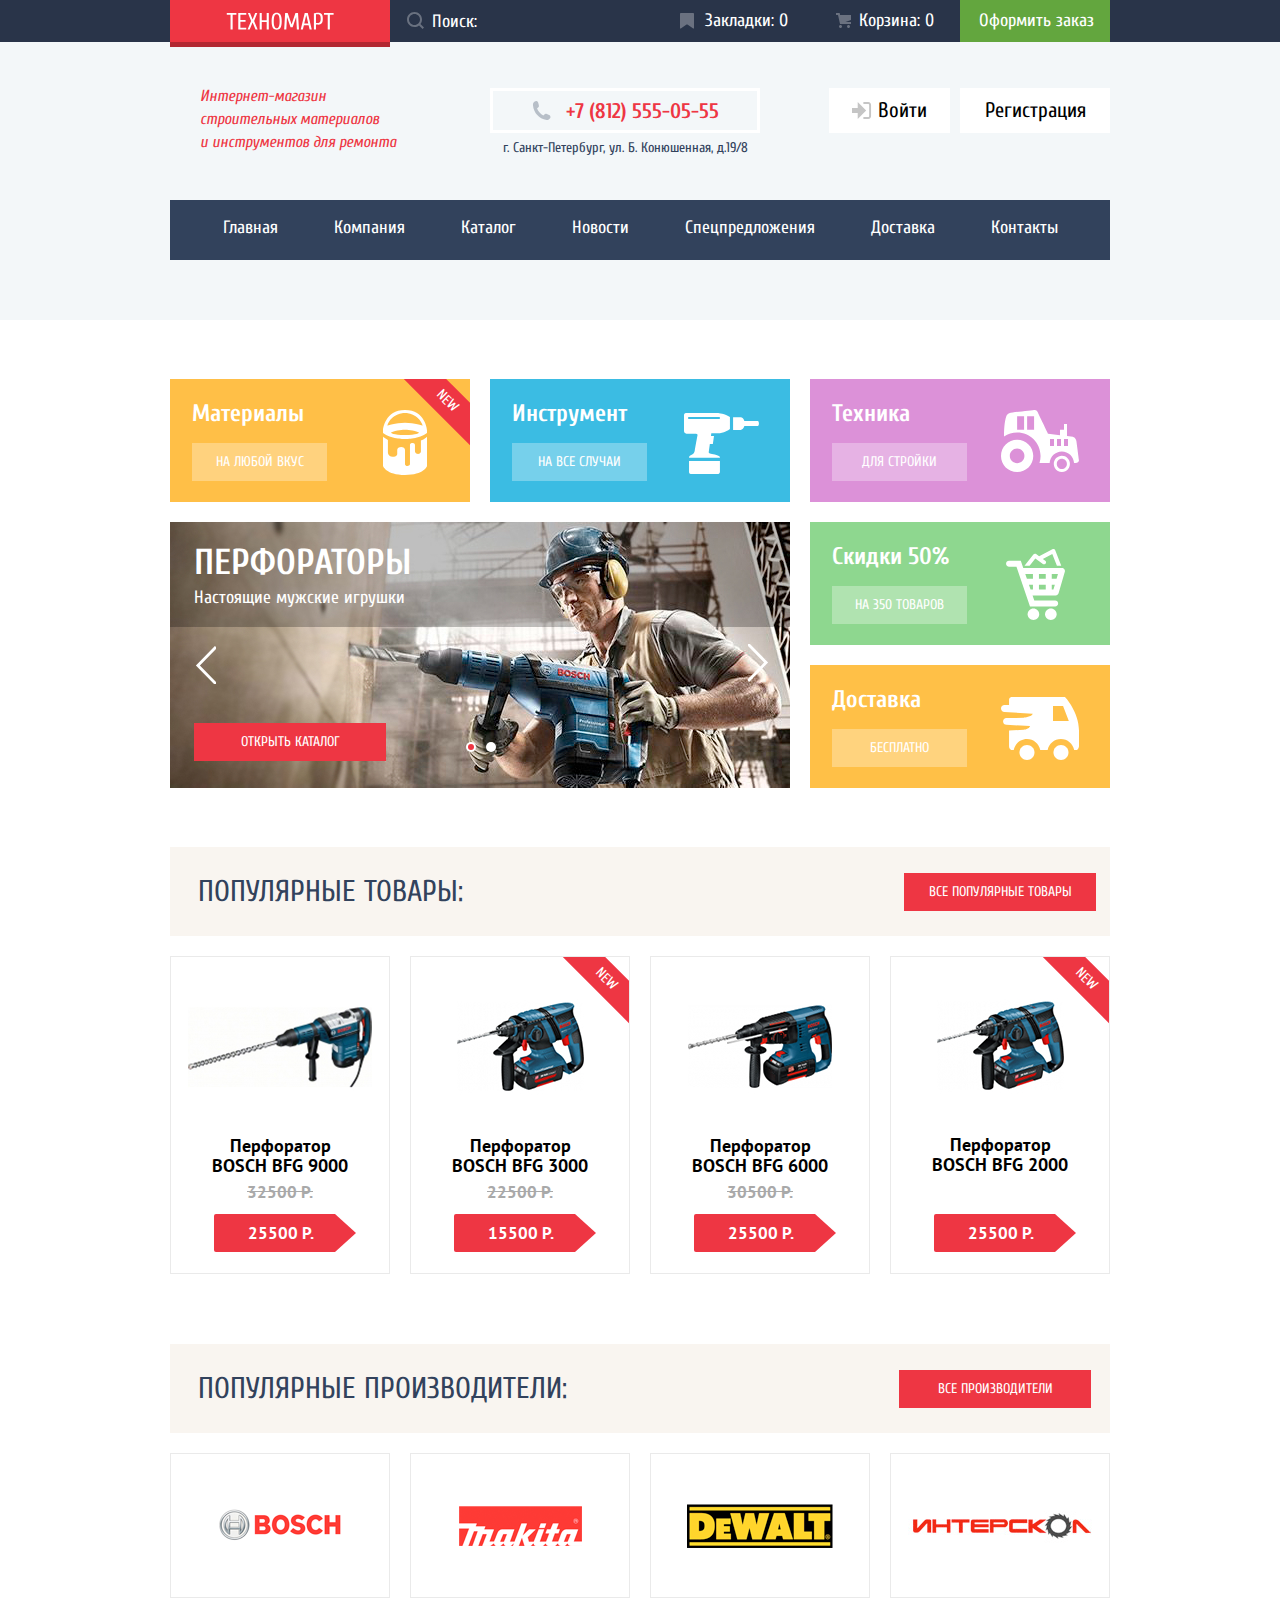
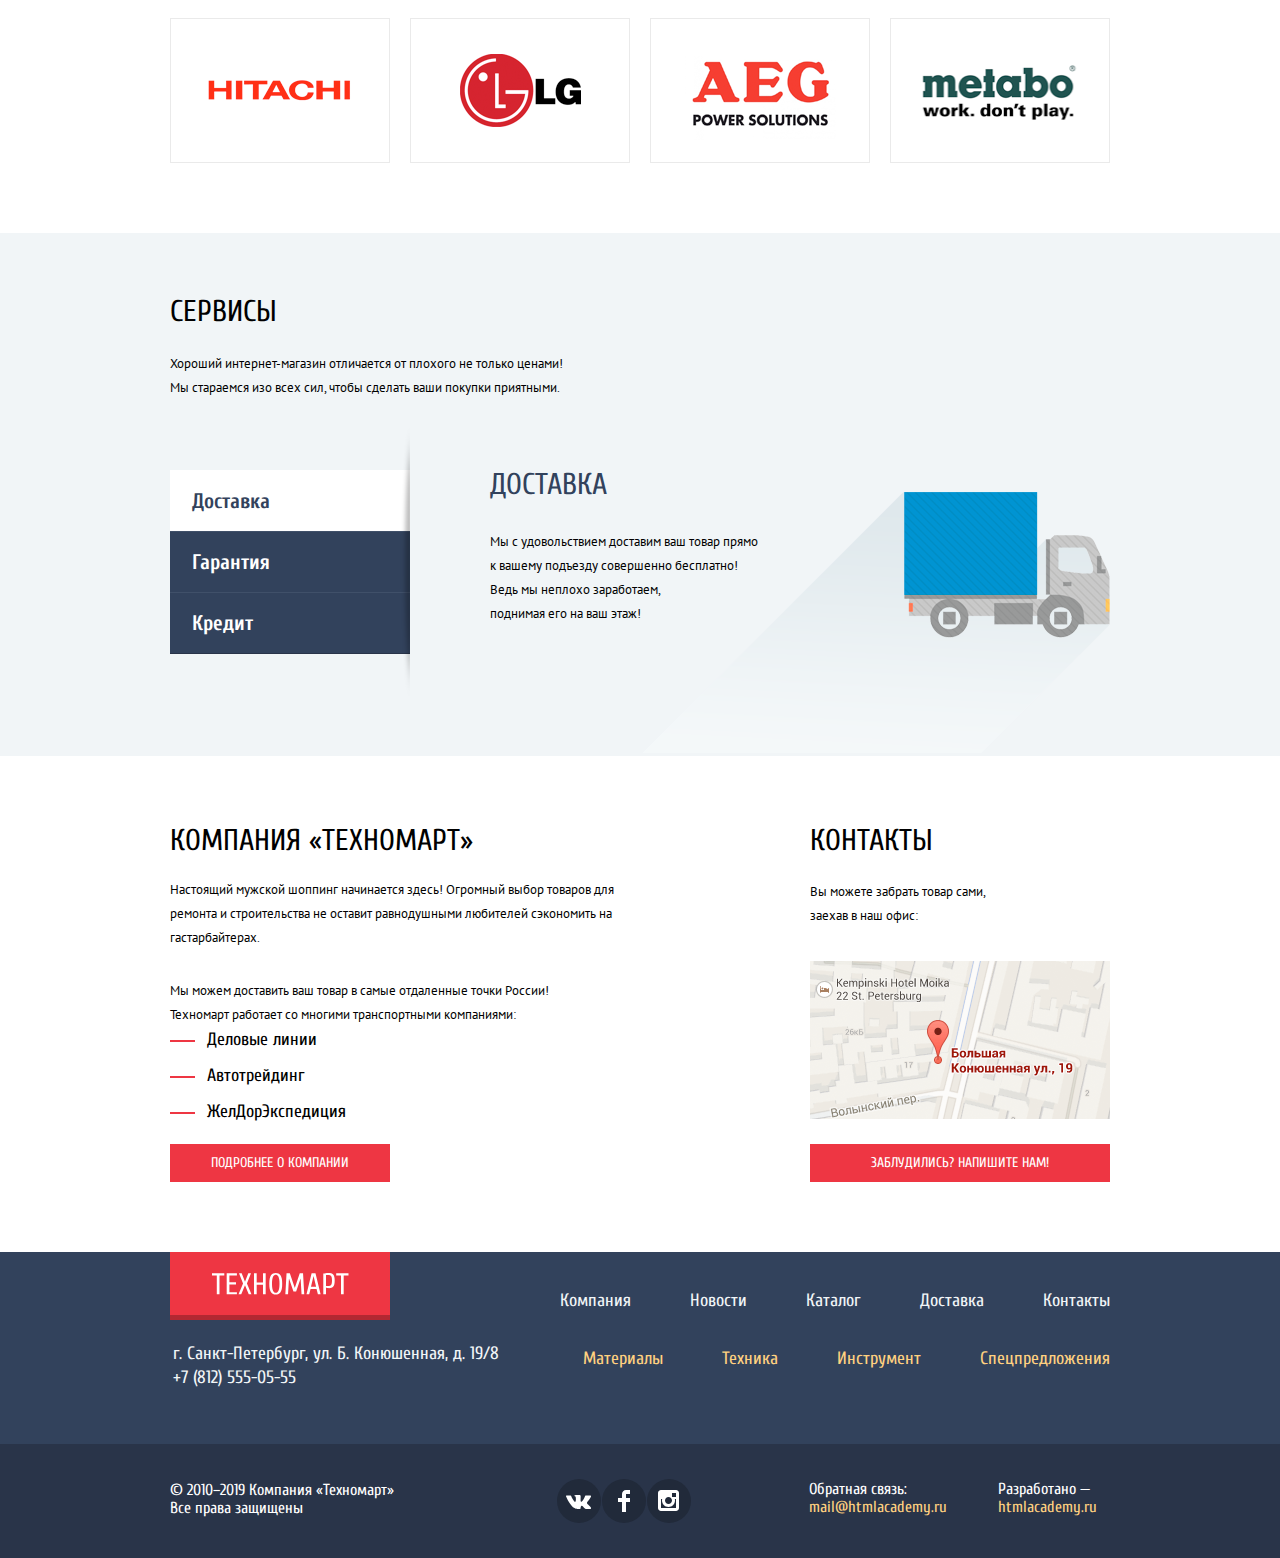
==== commit 8e9858aa: "fixed according check-remarks" ====
--- a/index.html
+++ b/index.html
@@ -184,7 +184,7 @@
       </div>
       <ul class="goods-list col-4">
         <li class="goods-item">
-          <img class="good-image" width="184" height="164" src="img/9000.jpg" alt="">
+          <img class="good-image" width="184" height="164" src="img/9000.jpg" alt="Перфоратор BOSCH 9000">
           <div class="goods-purchase-options">
             <button class="button purchase-button buy-button"
               aria-label="Добавить перфоратор BFG 9000 в корзину">Купить</button>
@@ -196,7 +196,7 @@
           <p class="actual-price">25500 р.</p>
         </li>
         <li class="goods-item new">
-          <img class="good-image" src="img/3000.jpg" width="127" height="112" alt="">
+          <img class="good-image" src="img/3000.jpg" width="127" height="112" alt="Перфоратор BOSCH 3000">
           <div class="goods-purchase-options">
             <button class="button purchase-button buy-button"
               aria-label="Добавить перфоратор BFG 3000 в корзину">Купить</button>
@@ -208,7 +208,7 @@
           <p class="actual-price">15500 р.</p>
         </li>
         <li class="goods-item">
-          <img class="good-image" src="img/6000.jpg" width="144" height="128" alt="">
+          <img class="good-image" src="img/6000.jpg" width="144" height="128" alt="Перфоратор BOSCH 6000">
           <div class="goods-purchase-options">
             <button class="button purchase-button buy-button"
               aria-label="Добавить перфоратор BFG 6000 в корзину">Купить</button>
@@ -220,7 +220,7 @@
           <p class="actual-price">25500 р.</p>
         </li>
         <li class="goods-item new">
-          <img class="good-image" src="img/2000.jpg" width="127" height="112" alt="">
+          <img class="good-image" src="img/2000.jpg" width="127" height="112" alt="Перфоратор BOSCH 2000">
           <div class="goods-purchase-options">
             <button class="button purchase-button buy-button"
               aria-label="Добавить перфоратор BFG 2000 в корзину">Купить</button>
--- a/css/min.style.css
+++ b/css/min.style.css
@@ -1 +1 @@
-@-webkit-keyframes bounce{0%{transform:translateY(-2000px)}70%{transform:translateY(30px)}90%{transform:translateY(-10px)}to{transform:translateY(0)}}@keyframes bounce{0%{transform:translateY(-2000px)}70%{transform:translateY(30px)}90%{transform:translateY(-10px)}to{transform:translateY(0)}}@-webkit-keyframes shake{0%,to{transform:translateX(0)}10%,30%,50%,70%,90%{transform:translateX(-10px)}20%,40%,60%,80%{transform:translateX(10px)}}@keyframes shake{0%,to{transform:translateX(0)}10%,30%,50%,70%,90%{transform:translateX(-10px)}20%,40%,60%,80%{transform:translateX(10px)}}:root{--basic-black: #000000;--basic-white: #ffffff;--special-white: #f1f5f7;--extra-light-white: #f3f7f9;--light-yellow: #ffd180;--basic-grey: #a9a9a9;--dark-grey: #32425c;--basic-orange: #ee3643;--basic-background: #f1f5f7;--transparent-light-yellow: rgba(255, 209, 128, 0.5);--transparent-white: rgba(255, 255, 255, 0.3);--extra-transparent-white: rgba(255, 255, 255, 0.5);--transparent-black: rgba(0, 0, 0, 0.25);--extra-transparent-black: rgba(0, 0, 0, 0.5)}body{margin:0;padding:0}a{text-decoration:none}img{max-width:100%;height:auto}.button{font:inherit;color:inherit}.homepage,.section-heading{font-family:"Cuprum",sans-serif}.homepage{margin-top:59px}.section-heading{margin:0;padding:0;font-weight:400;font-size:30px;line-height:30px;text-transform:uppercase}.section-text{margin:0;padding:0;font-family:"PT Sans",sans-serif;font-size:13px;line-height:24px;color:var(--basic-black)}.visually-hidden{position:absolute;clip:rect(1px 1px 1px 1px);clip:rect(1px,1px,1px,1px);padding:0;border:0;height:1px;width:1px;overflow:hidden}.page{height:100%}.page-body{position:relative;min-height:100%;display:grid;grid-template-rows:auto 1fr auto}.container{width:940px;margin:0 auto;padding:0 10px}.col-3{display:grid;grid-template-columns:1fr 1fr 1fr;-moz-column-gap:20px;column-gap:20px}.goods .col-3{row-gap:18px}.col-4,.goods-nav .col-3{row-gap:20px}.col-4{display:grid;grid-template-columns:repeat(4,1fr);-moz-column-gap:20px;column-gap:20px}.basic-button{background:#ee3643;font-size:14px;line-height:18px;color:var(--basic-white);width:192px;height:38px;display:flex;justify-content:center;align-items:center;text-transform:uppercase;border:0}.basic-button:hover{background:#ca2c37}.basic-button:active,.logo:active,.logo:active::after{background:#ba2732}.header{font-family:"Cuprum",sans-serif;background:#f3f7f9;display:grid;grid-template-rows:auto auto auto;padding-bottom:60px}.header-purchase-bar{background:#293449}.header-menu,.logo{display:flex;justify-content:flex-start;align-items:flex-start}.logo{background:#ee3643;position:relative;margin:0;padding:0;width:220px;justify-content:center;align-items:center}.logo::after{content:"";position:absolute;width:100%;height:5px;top:100%;left:0;background:#ee3643;box-shadow:inset 0 -5px 0 rgba(0,0,0,.24)}.header-logo,.search{height:42px}.search{width:270px;display:flex;justify-content:flex-start;align-items:center;position:relative}.search-input{width:100%;height:42px;border:0;background:0 0;margin:0;padding:0 0 0 42px;font-size:18px;line-height:24px;color:var(--basic-white)}.search-input::-webkit-input-placeholder{color:var(--basic-white)}.search-input::-moz-placeholder{color:var(--basic-white)}.search-input::placeholder{color:var(--basic-white)}.search-icon{position:absolute;top:12px;left:17px}.search-icon path{opacity:.3}.cart-button:hover::before,.favs-button:hover::before,.search-input:hover+.search-icon path{opacity:1}.search-input:focus{outline:0;background-color:var(--basic-white);color:var(--basic-black)}.search-input:focus+.search-icon path{opacity:1;fill:#ee3643;-webkit-filter:drop-shadow(0 4px 4px rgba(0,0,0,.25));filter:drop-shadow(0 4px 4px rgba(0,0,0,.25))}.purchase-list{margin:0;padding:0;list-style:none;display:flex;justify-content:flex-start;align-items:flex-start;flex-wrap:wrap}.purchase-item{width:150px;height:42px;font-size:18px;line-height:24px;color:var(--basic-white);display:flex;justify-content:center;align-items:center;padding-left:23px;box-sizing:border-box;position:relative}.favs-button::before{top:13px;left:20px;width:14px;height:16px;opacity:.3;background-image:url(../img/icon-bookmark.svg)}.purchase-item-full{background-color:#ee3643}.cart-button::before,.favs-button::before,.header-phone::before{content:"";position:absolute;background-repeat:no-repeat;background-position:0 0}.cart-button::before{top:13px;left:26px;width:15px;height:15px;opacity:.3;background-image:url(../img/icon-cart.svg)}.checkout-button{background:#63a63e;padding:9px 16px 9px 19px}.checkout-button:hover{background:#5fbb2d}.purchase-item:active{background:#161d29}.cart-button:active::before,.favs-button:active::before{opacity:.3}.checkout-button:active{background:#63a63e}.header-user-menu{display:flex;justify-content:flex-start;align-items:flex-start;padding:46px 0 40px}.header-shop-info{font-style:italic;font-size:16px;line-height:23px;color:var(--basic-orange);width:197px;margin:-3px 0 0;padding:0 93px 0 30px}.header-contacts,.header-phone{display:flex;justify-content:center;align-items:center}.header-contacts{flex-direction:column}.header-phone{font-weight:700;font-size:21px;line-height:30px;color:var(--basic-orange);width:270px;height:45px;margin-bottom:3px;padding-left:35px;border:3px solid #fff;box-sizing:border-box;position:relative}.header-phone::before{top:10px;left:39px;width:19px;height:19px;background-image:url(../img/icon-phone.svg)}.header-address{font-size:14px;line-height:24px;color:var(--dark-grey);margin:0;padding:0}.user{padding-left:69px}.login-list,.user-in{display:flex;justify-content:flex-start}.user-in{padding-left:51px;flex-direction:column;align-items:center}.login-list{margin:0;padding:0;list-style:none;align-items:flex-start;flex-wrap:wrap}.login-list li{margin-right:10px}.login-list li:last-child{margin-right:0}.login-item{background-color:var(--basic-white);font-size:21px;line-height:21px;color:var(--basic-black);height:45px;display:flex;justify-content:center;align-items:center}.login-item:hover{color:#ee3643}.login-item:active,.user-control-panel-item:active{color:#c5c5c5}.sign-in-button{width:121px}.sign-in-button span{margin-left:6px}.sign-in-button:hover path{fill:#3d546f}.sign-in-button:active path{fill:#c5c5c5}.join-button{width:150px}.user-control-panel-item,.user-сontrol-panel{display:flex;justify-content:center;align-items:center;flex-wrap:wrap}.user-сontrol-panel{list-style:none;margin:0 0 7px;padding:0;width:299px;height:45px;background-color:var(--basic-white)}.user-control-panel-item{font-size:21px;line-height:21px;color:var(--basic-black)}.username span{margin-left:21px}.username:hover path{fill:#3d546f}.username:active path{fill:#c5c5c5}.sign-out-button{width:20px;height:17px;margin-left:20px}.sign-out-button:hover path{fill:#3d546f}.sign-out-button:active path{fill:#c5c5c5}.user-nav-list{margin:0;padding:0;list-style:none;display:flex;justify-content:center;align-items:center;flex-wrap:wrap}.user-nav-item{font-size:16px;line-height:18px;color:var(--dark-grey);position:relative;padding:0 15px 0 17px}.user-nav-item+.user-nav-item::after{content:"";position:absolute;width:4px;height:4px;top:6px;left:0;background:linear-gradient(0deg,#32425c,#32425c),#fff;border-radius:50%}.user-nav-item:first-child{padding-left:0}.user-nav-item:last-child{padding-right:0}.user-nav-item+.user-nav-item:hover::after{background:#ee3643}.user-nav-item+.user-nav-item:active::after{background:#c5c5c5}.user-nav-item:hover{color:#ee3643}.user-nav-item:active{color:#c5c5c5}.site-nav-list{list-style:none;background:#32425c;display:flex;justify-content:center;align-items:flex-start;flex-wrap:wrap;margin:0;padding:0}.site-nav-item{font-size:18px;line-height:24px;color:var(--basic-white);display:block;padding:16px 28px 20px}.site-nav-item:hover{background:#293449}.site-nav-item:active{background:#1d2739;color:var(--extra-transparent-white)}.goods-nav{margin-bottom:59px}.goods-nav-list{margin:0;padding:0;list-style:none}.goods-nav-item,.goods-nav-more-details{font-size:14px;line-height:18px;color:var(--basic-white)}.goods-nav-item{width:300px;height:123px;padding:20px 0 0 22px;box-sizing:border-box;position:relative;display:flex;flex-direction:column;justify-content:flex-start;align-items:flex-start}.goods-nav-item h3{font-size:24px;line-height:30px;margin:0 0 14px;padding:0}.goods-nav-more-details{background-color:var(--transparent-white);display:block;width:135px;text-align:center;padding:10px 0;text-transform:uppercase}.goods-nav-more-details:hover{background-color:rgba(197,197,197,.3)}.goods-nav-more-details:active{background:rgba(169,169,169,.3)}.materials-item{background:#ffbf47}.materials-item::before,.sales-item::after,.shipping-item::after,.tech-item::after,.tools-item::after{content:"";position:absolute;top:31px;right:43px;width:44px;height:65px;background-image:url(../img/materials.svg);background-repeat:no-repeat;background-position:0 0}.tools-item{background:#3bbce3}.sales-item::after,.shipping-item::after,.tech-item::after,.tools-item::after{top:34px;right:31px;width:75px;height:61px;background-image:url(../img/tools.svg)}.tech-item{background:#dc91d8}.sales-item::after,.shipping-item::after,.tech-item::after{top:31px;width:78px;height:62px;background-image:url(../img/tech.svg)}.sales-item{background:#8ed78f}.sales-item::after,.shipping-item::after{top:26px;right:45px;width:59px;height:72px;background-image:url(../img/sales.svg)}.shipping-item{background:#ffc047}.shipping-item::after{top:32px;right:31px;width:78px;height:63px;background-image:url(../img/shipping.svg)}.special-offers{grid-row:2/4;grid-column:1/3;display:grid;grid-template-columns:3fr 2fr 3fr;grid-template-rows:104px 1fr 65px;position:relative}.special-offers-slider{list-style:none;margin:0;padding:0;grid-column:1/4;grid-row:1/4}.slider-indicator-input+label,.special-offers-button{cursor:pointer;background-repeat:no-repeat;background-position:0 0}.special-offers-button{border:0;position:absolute;width:21px;height:39px;background-image:url(../img/slider-control.svg);background-color:transparent}.special-offers-button-back{grid-column:1/2;grid-row:2/3;top:19px;left:25px}.special-offers-button-next{grid-column:3/4;grid-row:2/3;top:18px;right:21px;transform:rotate(180deg)}.open-catalog-button{grid-column:1/2;grid-row:3/4;position:absolute;left:24px}.slider-indicators-list{grid-column:2/4;grid-row:3/4;display:flex;justify-content:flex-start;align-items:flex-start;margin:19px 0 0 63px;padding:0;list-style:none}.slider-indicator+.slider-indicator{margin-left:10px}.slider-indicator-input+label{position:relative;display:block;-webkit-user-select:none;-moz-user-select:none;user-select:none;width:10px;height:10px;border-radius:50%;background-color:var(--basic-white)}.slider-indicator-input:checked+label::after{content:"";position:absolute;width:60%;height:60%;top:50%;left:50%;transform:translate(-50%,-50%);border-radius:50%;background-color:#ee3643;background-repeat:no-repeat;background-position:0 0}.special-offers-slide{display:none}.special-offers-slide-current{display:grid;grid-template-columns:repeat(2,1fr);grid-template-rows:104px 1fr}.special-offer-title{grid-column:1/2;grid-row:1/2;z-index:2;padding:23px 0 0 24px}.special-offer-title h4{font-size:36px;line-height:36px;color:var(--basic-white);margin:0 0 5px;padding:0;text-transform:uppercase}.goods-item h3,.special-offer-title p{font-size:18px;line-height:24px;color:var(--basic-white);margin:0;padding:0}.special-offer-image{grid-column:1/3;grid-row:1/3}.heading-container{background:#f9f5f0;display:flex;justify-content:space-between;align-items:center;height:89px;padding:0 14px 0 28px;margin-bottom:20px;color:var(--dark-grey);text-transform:uppercase}.brands .heading-container{padding-right:19px}.goods{margin-bottom:70px;grid-row:4/5;grid-column:2/3}.goods-list{font-family:"PT Sans",sans-serif;font-weight:700;margin:0;padding:0;list-style:none}.goods-item{width:220px;height:318px;display:flex;flex-direction:column;justify-content:flex-start;align-items:center;background:#fff;border:1px solid #eaeaea;box-sizing:border-box;position:relative}.good-image{margin:auto}.goods-item h3{line-height:20px;color:var(--basic-black);text-align:center;width:157px}.actual-price,.old-price{font-size:17px;line-height:18px;text-transform:uppercase}.old-price{color:var(--basic-grey);text-decoration:line-through;margin:7px 0 0;padding:0}.actual-price{display:flex;justify-content:center;align-items:center;background:#ee3643;color:var(--basic-white);width:121px;height:38px;margin:39px 11px 21px 0;padding-left:12px;border-top-left-radius:2px;border-bottom-left-radius:2px;box-sizing:border-box;position:relative}.actual-price::after{content:"";position:absolute;top:0;left:121px;border:19px solid transparent;border-left:21px solid #ee3643}.old-price+.actual-price{margin-top:13px}.new{position:relative;overflow:hidden}.new::after{content:"new";position:absolute;width:100px;height:30px;top:7px;right:-27px;transform:rotate(45deg);font-size:14px;line-height:18px;font-family:"Cuprum",sans-serif;font-weight:400;text-transform:uppercase;color:var(--basic-white);background:#ee3643;display:flex;justify-content:center;align-items:center}.goods-item:focus-within .good-image,.goods-item:hover .good-image{opacity:0}.goods-item:hover{-webkit-filter:drop-shadow(0 4px 20px rgba(0,0,0,.15));filter:drop-shadow(0 4px 20px rgba(0,0,0,.15))}.goods-purchase-options{font-family:"Cuprum",sans-serif;font-weight:400;font-size:14px;line-height:18px;position:absolute;top:38px;left:41px;margin:0;padding:0;list-style:none;opacity:0}.goods-item:focus-within .goods-purchase-options,.goods-item:hover .goods-purchase-options{opacity:1;display:flex;flex-direction:column;justify-content:flex-start;align-items:center}.purchase-button{width:135px;height:38px;font-size:14px;line-height:18px;cursor:pointer;text-transform:uppercase;border-radius:2px}.buy-button{background:#63a63e;box-shadow:inset 0 -3px 0 #367315;color:var(--basic-white);margin-bottom:10px;border:0;position:relative;padding-left:23px}.buy-button::before{content:"";position:absolute;width:15px;height:15px;top:10px;left:30px;opacity:.3;background-image:url(../img/icon-cart.svg);background-repeat:no-repeat;background-position:0 0}.buy-button:hover{background:#5fbb2d}.buy-button:active{outline:0;background:#518534}.to-favs-button{background:#fff;border:3px solid #63a63e;box-sizing:border-box;color:var(--dark-grey)}.to-favs-button:hover{border-color:#32425c}.to-favs-button:active{outline:0;opacity:.5}.brands{margin-bottom:70px}.brands-list{margin:0;padding:0;list-style:none}.brands-item{background:#fff;border:1px solid #eaeaea;box-sizing:border-box;width:220px;height:145px}.brands-item:active,.brands-item:hover{-webkit-filter:drop-shadow(0 4px 20px rgba(0,0,0,.15));filter:drop-shadow(0 4px 20px rgba(0,0,0,.15))}.brands-item:active{opacity:.5}.brands-image{display:flex;justify-content:center;align-items:center;width:100%;height:100%}.services{background:#f1f5f7;display:flex;padding-top:64px;margin-bottom:70px}.services-container>.section-heading{color:var(--basic-black);margin-bottom:25px}.services-container>.section-text{margin-bottom:70px;width:400px}.services-button-list,.services-list-container{display:flex;justify-content:flex-start;align-items:flex-start}.services-list-container{flex-wrap:wrap;padding-bottom:103px}.services-button-list{width:250px;font-size:21px;line-height:30px;font-weight:700;color:var(--basic-white);margin:0 70px 0 0;padding:0;list-style:none;flex-direction:column;position:relative}.services-button-list::after{content:"";position:absolute;width:10px;height:150%;top:-48px;right:10px;background-color:transparent;box-shadow:inset -10px 0 10px -10px rgba(50,50,50,.75)}.services-button,.services-button:hover{box-shadow:0 1px 0 #293449,inset 0 1px 0 #405069}.services-button{width:240px;height:61px;background:#32425c;border:0;padding-left:22px;box-sizing:border-box;display:flex;justify-content:flex-start;align-items:center;cursor:pointer}.services-button:hover{background:#293449}.services-button-current,.services-button-current:hover{background:#fff;box-shadow:0 1px 0 #fff;color:#32425c;cursor:default}.services-info-list{list-style:none;margin:0;padding:0;flex-grow:1}.services-info-item{display:none}.services-info-item .section-heading{margin-bottom:30px;color:#32425c}.services-credit .section-text{margin-bottom:26px}.services-info-item .basic-button{width:205px;border-radius:2px}.services-info-item-current{display:flex;flex-direction:column;justify-content:flex-start;align-items:flex-start;position:relative}.services-credit::after,.services-guarantee::after,.services-shipping::after{content:"";position:absolute;width:468px;height:261px;top:22px;right:0;background-image:url(../img/shipping.png);background-repeat:no-repeat;background-position:0 0}.services-credit::after,.services-guarantee::after{width:389px;height:283px;top:-1px;background-image:url(../img/guarantee.png)}.services-credit::after{width:465px;height:285px;top:0;background-image:url(../img/credit.png)}.shop-info-container{display:grid;grid-template-columns:1fr 1fr;-moz-column-gap:20px;column-gap:20px;margin-bottom:70px}.shop-info{display:flex;flex-direction:column;justify-content:space-between;align-items:flex-start;position:relative}.shop-info .section-heading{color:var(--basic-black);margin-bottom:22px}.shop-info-text-container{margin-bottom:1px}.shop-info-text-container .section-text{margin-top:29px}.shop-info-text-container .section-text:first-child{margin-top:0}.shipping-partners-list{margin:0 0 20px;padding:0;list-style:none}.shipping-partners-item{font-size:18px;line-height:24px;color:var(--basic-black);padding-left:37px;margin-bottom:12px;position:relative}.shipping-partners-item:last-child{margin-bottom:0}.fb::after,.ig::after,.shipping-partners-item::before,.vk::after{content:"";position:absolute;background-repeat:no-repeat;background-position:0 0}.shipping-partners-item::before{width:25px;height:2px;top:12px;left:0;background:#ee3643}.shop-info .basic-button{width:220px}.contacts{justify-self:end;display:flex;flex-direction:column;justify-content:space-between;align-items:flex-start;position:relative}.contacts .section-heading{color:var(--basic-black);margin-bottom:24px}.contacts .section-text{width:180px;margin-bottom:32px}.map{display:block;width:300px;height:158px;margin-bottom:25px}.contacts .basic-button{width:100%}.footer{font-family:"Cuprum",sans-serif;background:#32425c;display:grid;grid-template-rows:-webkit-min-content -webkit-min-content;grid-template-rows:min-content min-content}.footer-menu{font-size:18px;line-height:24px;padding-bottom:54px}.footer-menu-row{display:flex;justify-content:space-between;align-content:flex-start}.footer-menu-row+.footer-menu-row{margin-top:27px}.footer-logo{height:63px}.footer-contacts{padding-left:3px;color:var(--special-white)}.footer-contacts p,.footer-nav-list{margin:0;padding:0}.footer-nav-list{list-style:none;display:flex;justify-content:flex-end;align-items:flex-start;flex-wrap:wrap}.footer-site-nav-list{margin-top:37px}.footer-goods-nav-list{margin-top:5px}.footer-nav-item{margin-left:59px;display:block}.footer-site-nav-item{color:var(--special-white)}.developer-item a,.footer-goods-nav-item{color:var(--light-yellow)}.developer-item a:hover,.footer-nav-item:hover{text-decoration:underline}.footer-site-nav-item:active{color:var(--extra-transparent-white);text-decoration:none}.footer-goods-nav-item:active{color:var(--transparent-light-yellow);text-decoration:none}.developer-item h3,.footer-bar{font-size:16px;line-height:18px;color:var(--basic-white)}.footer-bar{background:#293449;padding:35px 0}.footer-bar .container{display:flex;flex-wrap:wrap;justify-content:space-between;align-items:center}.copyright-rights{margin:-4px 0 0;padding:0;width:227px;align-self:center}.footer-socials-list{margin:0 0 0 42px;padding:0;list-style:none;display:flex;justify-content:flex-start;align-items:flex-start;flex-wrap:wrap}.footer-socials-item{background:#212a3a;margin-right:1px;display:block;width:44px;height:44px;border-radius:50%;position:relative}.fb::after,.ig::after,.vk::after{width:26px;height:15px;top:15px;left:9px;background-image:url(../img/icon-vk.svg)}.fb::after,.ig::after{width:12px;height:22px;top:11px;left:16px;background-image:url(../img/icon-fb.svg)}.ig::after{width:21px;height:21px;left:11px;background-image:url(../img/icon-ig.svg)}.footer-socials-item:active,.footer-socials-item:hover{background:#ee3643}.developer-list{margin:0;padding:0 13px 0 0;list-style:none;align-self:center;display:flex;justify-content:flex-start;align-items:flex-start;flex-wrap:wrap}.developer-mail{margin-right:51px}.developer-item h3{font-weight:400;margin:-6px 0 0;padding:0}.developer-item a:active{text-decoration:none;color:#ba2732}.catalog-container{font-family:"PT Sans",sans-serif;padding:21px 0 59px;display:grid;grid-template-columns:220px 1fr;grid-template-rows:-webkit-min-content -webkit-min-content -webkit-min-content 1fr -webkit-min-content;grid-template-rows:min-content min-content min-content 1fr min-content;-moz-column-gap:20px;column-gap:20px;row-gap:20px}.breadcrumbs-list{grid-column:1/-1;grid-row:1/2;margin:0;padding:0;list-style:none;display:flex;justify-content:flex-start;align-items:flex-start;flex-wrap:wrap}.breadcrumbs-item{font-size:13px;line-height:18px;color:var(--basic-black);padding:0 17px 0 25px;position:relative;text-transform:uppercase}.breadcrumbs-item:first-child{padding:0 17px 0 0}.breadcrumbs-item:last-child{padding-right:0;cursor:default}.breadcrumbs-item+.breadcrumbs-item::before,.home-button{height:12px;top:3px;background-repeat:no-repeat;background-position:0 0}.breadcrumbs-item+.breadcrumbs-item::before{content:"";position:absolute;width:8px;left:0;background-image:url(../img/icon-right.svg)}.home-button{display:block;position:relative;width:14px;background-image:url(../img/icon-home.svg)}.catalog-container .heading-container{grid-column:1/-1;grid-row:2/3;padding-right:0;margin-bottom:0;background:#f2f6f8}.filters{grid-column:1/2;grid-row:3/-1;display:flex;flex-direction:column}.filters h2,.sorting h2{font-weight:400;font-size:13px;line-height:18px;color:var(--basic-black);text-transform:uppercase}.sorting h2{margin:0;padding:0}.filters h2{background-color:#f7f3ec;height:38px;padding:10px 0 10px 18px;margin:0 0 14px;box-sizing:border-box}.filters fieldset{border:0;margin:0;padding:0;position:relative}.filters fieldset::after{content:"";position:absolute;width:100%;height:1px;left:0;bottom:0;background-color:#c5c5c5}.filters fieldset:last-of-type::after{display:none}.filter-heading{font-weight:700;font-size:17px;line-height:30px;color:var(--basic-black);text-transform:uppercase}.filters .price-filter{padding-bottom:26px}.price-filter .filter-heading{margin-bottom:11px}.price-list{margin:0;padding:0;list-style:none;display:flex;flex-wrap:wrap;justify-content:space-between;align-items:center;width:100%}.price-range{width:100%;height:80px;background:#f7f3ec;margin-bottom:9px;padding:39px 20px;box-sizing:border-box;border-radius:2px;position:relative}.price-scale{width:180px;height:2px;background:#d7dcde}.price-scale-bar{width:152px;height:2px;background:#5fbb2d}.price-toggle{width:20px;height:20px;background:#fff;box-shadow:0 2px rgba(171,171,171,.3);border-radius:50%;position:absolute;top:29px;display:flex;justify-content:center;align-items:center;cursor:pointer}.price-toggle::before{content:"";position:absolute;width:4px;height:4px;border-radius:50%;background:#ababab}.price-min-toggle{left:18px}.price-max-toggle{left:160px}.price-input{width:95px;height:38px;font-size:17px;line-height:18px;text-align:center;border:0;border-radius:2px;background:#f7f3ec}.price-list span{font-size:16px;line-height:18px}.filters .brand-filter{display:flex;flex-direction:column;justify-content:flex-start;align-items:flex-start;padding-bottom:28px;box-sizing:border-box}.brand-filter .filter-heading{margin-bottom:17px;padding-top:16px}.brand-list{margin:0;padding:0;list-style:none;font-size:15px;line-height:19px}.brand-item{margin-bottom:20px;text-transform:uppercase}.brand-item:last-child{margin-bottom:0}.brand-item label{position:relative;display:block;cursor:pointer;-webkit-user-select:none;-moz-user-select:none;user-select:none;padding-left:35px}.brand-input+label::before{content:"";position:absolute;width:23px;height:23px;top:-3px;left:0;border:2px solid #c5c5c5;border-radius:3px;box-sizing:border-box}.brand-input:focus+label::before,.brand-input:hover+label::before{border-color:#b5b5b5}.brand-input:disabled+label::before{border-color:#b5b5b5;opacity:.3}.brand-input:checked+label::before{display:none}.brand-input:disabled+label::before{display:none}.brand-input:checked+label::after{content:"";position:absolute;width:27px;height:23px;top:-3px;left:0;background-image:url(../img/checkbox-on.svg);background-repeat:no-repeat;background-position:0 0}.brand-input:checked:focus+label::after,.brand-input:checked:hover+label::after{background-image:url(../img/checkbox-on-hover-disabled.svg)}.brand-input:checked:disabled+label::after{background-image:url(../img/checkbox-on-hover-disabled.svg);opacity:.3}.filters .power-filter{display:flex;flex-direction:column;justify-content:flex-start;align-items:flex-start;padding-bottom:34px}.power-filter .filter-heading{padding-top:18px;margin-bottom:23px}.power-list{margin:0;padding:0;list-style:none}.power-item{margin-bottom:16px;font-size:15px;line-height:19px;text-transform:uppercase}.power-item:last-child,.write-us-data li:last-child{margin-bottom:0}.power-item label{position:relative;display:block;cursor:pointer;-webkit-user-select:none;-moz-user-select:none;user-select:none;height:25px;padding-left:35px;display:flex;justify-content:flex-start;align-items:center}.power-input+label::before{content:"";position:absolute;width:25px;height:25px;left:0;border:4px solid #c5c5c5;border-radius:50%;box-sizing:border-box}.power-input+label:hover::before,.power-input:focus+label::before{border-color:#b5b5b5}.power-input:disabled+label::before{border-color:#b5b5b5;opacity:.3}.power-input:checked+label::after{content:"";position:absolute;width:9px;height:9px;top:50%;transform:translateY(-50%);left:8px;background-color:#c5c5c5;border-radius:50%}.power-input:checked+label:hover::after,.power-input:focus:checked+label::after{background-color:#b5b5b5}.power-input:disabled+label::after{background-color:#b5b5b5;opacity:.3}.show-button{width:100%;height:38px;background:#fff;border:1px solid #e5e5e5;box-sizing:border-box;font-size:13px;line-height:18px;color:var(--basic-black);text-transform:uppercase;cursor:pointer}.sorting,.sorting-type-list{display:flex;justify-content:flex-start}.sorting{grid-column:2/3;grid-row:3/4;width:700px;align-items:center;background-color:#f7f3ec;padding:10px 14px 10px 20px;box-sizing:border-box}.sorting-type-list{list-style:none;margin:0;padding:0 0 0 140px;flex-wrap:wrap;align-items:flex-start}.sorting-type-item+.sorting-type-item{margin-left:70px}.sorting-type-item:nth-child(4n){margin-left:0}.sorting-type{position:relative;cursor:pointer;-webkit-user-select:none;-moz-user-select:none;user-select:none;border-bottom:1px dotted #ee3643;box-sizing:border-box;text-transform:uppercase;color:rgba(0,0,0,.3);font-size:13px;line-height:18px}.sorting-type:hover{border-bottom:1px solid #ee3643;color:#000}.sorting-type-current,.sorting-type-current:hover{border-bottom:none;color:#ee3643}.sorting-type-current:hover{cursor:default}.sorting-range-list{list-style:none;margin:0;padding:0 0 0 41px;display:flex;flex-wrap:wrap;justify-content:space-between;align-items:center}.sorting-range-item+.sorting-range-item{margin-left:21px}.sorting-range{display:block;width:0;height:0;border-left:5px solid transparent;border-right:5px solid transparent;border-bottom:11px solid #c5c5c5}.sorting-range-down{transform:rotate(180deg)}.sorting-range:hover{border-bottom:11px solid var(--basic-black)}.sorting-range-current{border-bottom:11px solid #ee3643}.sorting-range-current:focus,.sorting-range-current:hover{border-bottom:11px solid #ee3643}.catalog-container .goods{margin:8px 0 28px;grid-row:4/5;grid-column:2/3}.pagination,.pagination-item{display:flex;align-items:center}.pagination{margin:0;padding:0;list-style:none;grid-row:5/6;grid-column:2/3;flex-wrap:wrap;justify-content:flex-start}.pagination-item{justify-content:center;width:38px;height:38px;background:#fff;border:1px solid #e5e5e5;border-radius:2px;box-sizing:border-box;font-size:13px;line-height:18px;color:var(--basic-black);text-transform:uppercase;margin-right:10px}.pagination-item:last-child{width:140px;margin-right:0}.pagination-item:hover{border-color:#c5c5c5}.pagination-item:active{border-color:#ee3643}.pagination-item-current{border:0;background:#ee3643;color:var(--basic-white)}.perforators-info-container{background:#f1f5f7}.perforators-info{padding:66px 0 68px}.perforators-info .section-heading{color:var(--basic-black);margin-bottom:25px}.perforators-info-text-container{width:907px}.modal{position:fixed;width:620px;top:25vh;bottom:auto;right:0;left:0;margin:0 auto;font-family:"Cuprum",sans-serif;box-sizing:border-box;background-color:var(--basic-white);-webkit-filter:drop-shadow(0 4px 20px rgba(0,0,0,.15));filter:drop-shadow(0 4px 20px rgba(0,0,0,.15));display:flex;flex-wrap:wrap;justify-content:center;display:none}.modal-show{display:block;-webkit-animation:bounce .6s;animation:bounce .6s}.modal-error{-webkit-animation:shake .6s;animation:shake .6s}.modal::before{content:"";position:absolute;top:0;left:0;width:100%;height:7px;background-color:#ee3643}.close-button,.modal-cart-full h2::before{position:absolute;background-repeat:no-repeat;background-position:0 0}.close-button{top:18px;right:11px;width:21px;height:21px;border:0;background-color:transparent;cursor:pointer;background-image:url(../img/icon-close.svg)}.modal-buttons{display:flex;flex-wrap:wrap;justify-content:center;align-items:center;width:100%;padding:37px 0;background-color:#f1f1f1;font-size:14px;line-height:18px}.modal-cart-full h2,.write-us-data{margin:0;display:flex;align-items:center}.write-us-data{list-style:none;padding:46px 80px 37px;flex-wrap:wrap;justify-content:space-between}.write-us-data li{display:flex;flex-direction:column;justify-content:flex-start;align-items:flex-start;padding:0;margin:0 0 13px}.write-us-label{font-size:18px;line-height:24px;margin-bottom:11px}.write-us-input{border:2px solid #c5c5c5;box-sizing:border-box;border-radius:2px;font-family:"PT Sans",sans-serif;font-size:13px;line-height:24px;padding-left:12px}.write-us-textinput{width:220px;height:38px}.write-us-textarea{width:460px;height:114px}.modal-buttons .basic-button{width:460px}.modal-map{width:943px}.modal-map iframe{border:0}.modal-cart-full h2{padding:73px 0 70px;width:100%;justify-content:center;font-weight:700;font-size:24px;line-height:30px;position:relative}.modal-cart-full h2::before{content:"";top:55px;left:81px;width:66px;height:66px;background-image:url(../img/icon-mark.svg)}.modal-cart-full .basic-button{width:192px;margin-right:10px}.modal-continue-button{color:var(--basic-black);background-color:#fff}.modal-continue-button:focus,.modal-continue-button:hover{background-color:#c5c5c5}.modal-continue-button:active{background-color:#fff;opacity:.5}
+@-webkit-keyframes bounce{0%{transform:translateY(-2000px)}70%{transform:translateY(30px)}90%{transform:translateY(-10px)}to{transform:translateY(0)}}@keyframes bounce{0%{transform:translateY(-2000px)}70%{transform:translateY(30px)}90%{transform:translateY(-10px)}to{transform:translateY(0)}}@-webkit-keyframes shake{0%,to{transform:translateX(0)}10%,30%,50%,70%,90%{transform:translateX(-10px)}20%,40%,60%,80%{transform:translateX(10px)}}@keyframes shake{0%,to{transform:translateX(0)}10%,30%,50%,70%,90%{transform:translateX(-10px)}20%,40%,60%,80%{transform:translateX(10px)}}:root{--basic-black: #000000;--basic-white: #ffffff;--special-white: #f1f5f7;--extra-light-white: #f3f7f9;--light-yellow: #ffd180;--basic-grey: #a9a9a9;--dark-grey: #32425c;--item-active-grey: #c5c5c5;--border-grey: #eaeaea;--button-border-grey: var(--button-border-grey);--scale-grey: #D7DCDE;--toggle-shadow-grey: #ABABAB;--toggle-point-grey: rgba(171, 171, 171, 0.3);--filter-icon-grey: #b5b5b5;--modal-grey: #F1F1F1;--basic-orange: #ee3643;--extra-orange: #BA2732;--transparent-light-yellow: rgba(255, 209, 128, 0.5);--transparent-white: rgba(255, 255, 255, 0.3);--extra-transparent-white: rgba(255, 255, 255, 0.5);--transparent-black: rgba(0, 0, 0, 0.25);--extra-transparent-black: rgba(0, 0, 0, 0.5);--drop-shadow-black: rgba(0, 0, 0, 0.15);--goods-nav-more-details-dark: rgba(197, 197, 197, 0.3);--goods-nav-more-details-extra-dark: rgba(169, 169, 169, 0.3);--basic-button-orange: #ca2c37;--dark-blue: #293449;--extra-dark-blue: #161D29;--hover-dark-blue: #3D546F;--hover-extra-dark-blue: #405069;--socials-dark-blue: #212a3a;--active-nav-item-blue: #1d2739;--light-green: #63a63e;--extra-light-green: #5FBB2D;--dark-green: #518534;--extra-dark-green: #367315;--material-item-yellow: #ffbf47;--tools-item-blue: #3bbce3;--tech-item-purple: #dc91d8;--sales-item-green: #8ed78f;--shipping-item-yellow: #ffc047;--heading-container-white: #f9f5f0;--catalog-heading-container-white: #F2F6F8;--catalog-options-box-yellow: #F7F3EC}body{margin:0;padding:0}a{text-decoration:none}img{max-width:100%;height:auto}.button{font:inherit;color:inherit}.homepage,.section-heading{font-family:"Cuprum","Arial",sans-serif}.homepage{margin-top:59px}.section-heading{margin:0;padding:0;font-weight:400;font-size:30px;line-height:30px;text-transform:uppercase}.section-text{margin:0;padding:0;font-family:"PT Sans","Helvetica",sans-serif;font-size:13px;line-height:24px;color:var(--basic-black)}.visually-hidden{position:absolute;clip:rect(1px 1px 1px 1px);clip:rect(1px,1px,1px,1px);padding:0;border:0;height:1px;width:1px;overflow:hidden}.page{height:100%}.page-body{position:relative;min-height:100%;display:grid;grid-template-rows:auto 1fr auto}.container{width:940px;margin:0 auto;padding:0 10px}.col-3{display:grid;grid-template-columns:1fr 1fr 1fr;-moz-column-gap:20px;column-gap:20px}.goods .col-3{row-gap:18px}.col-4,.goods-nav .col-3{row-gap:20px}.col-4{display:grid;grid-template-columns:repeat(4,1fr);-moz-column-gap:20px;column-gap:20px}.basic-button{background:var(--basic-orange);font-size:14px;line-height:18px;color:var(--basic-white);width:192px;height:38px;display:flex;justify-content:center;align-items:center;text-transform:uppercase;border:0}.basic-button:hover{background:var(--basic-button-orange)}.basic-button:active,.logo:active,.logo:active::after{background:var(--extra-orange)}.header{font-family:"Cuprum","Arial",sans-serif;background:var(--extra-light-white);display:grid;grid-template-rows:auto auto auto;padding-bottom:60px}.header-purchase-bar{background:var(--dark-blue)}.header-menu{display:flex;justify-content:flex-start;align-items:flex-start}.logo,.logo::after{background:var(--basic-orange)}.logo{position:relative;margin:0;padding:0;width:220px;display:flex;justify-content:center;align-items:center}.logo::after{content:"";position:absolute;width:100%;height:5px;top:100%;left:0;box-shadow:inset 0 -5px 0 var(--transparent-black)}.header-logo,.search{height:42px}.search{width:270px;display:flex;justify-content:flex-start;align-items:center;position:relative}.search-input{width:100%;height:42px;border:0;background:0 0;margin:0;padding:0 0 0 42px;font-size:18px;line-height:24px;color:var(--basic-white)}.search-input::-webkit-input-placeholder{color:var(--basic-white)}.search-input::-moz-placeholder{color:var(--basic-white)}.search-input::placeholder{color:var(--basic-white)}.search-icon{position:absolute;top:12px;left:17px}.search-icon path{opacity:.3}.cart-button:hover::before,.favs-button:hover::before,.search-input:hover+.search-icon path{opacity:1}.search-input:focus{outline:0;background-color:var(--basic-white);color:var(--basic-black)}.search-input:focus+.search-icon path{opacity:1;fill:var(--basic-orange);-webkit-filter:drop-shadow(0 4px 4px var(--transparent-black));filter:drop-shadow(0 4px 4px var(--transparent-black))}.purchase-list{margin:0;padding:0;list-style:none;display:flex;justify-content:flex-start;align-items:flex-start;flex-wrap:wrap}.purchase-item{width:150px;height:42px;font-size:18px;line-height:24px;color:var(--basic-white);display:flex;justify-content:center;align-items:center;padding-left:23px;box-sizing:border-box;position:relative}.favs-button::before{top:13px;left:20px;width:14px;height:16px;opacity:.3;background-image:url(../img/icon-bookmark.svg)}.purchase-item-full{background-color:var(--basic-orange)}.cart-button::before,.favs-button::before,.header-phone::before{content:"";position:absolute;background-repeat:no-repeat;background-position:0 0}.cart-button::before{top:13px;left:26px;width:15px;height:15px;opacity:.3;background-image:url(../img/icon-cart.svg)}.checkout-button{background:var(--light-green);padding:9px 16px 9px 19px}.checkout-button:hover{background:var(--extra-light-green)}.purchase-item:active{background:var(--extra-dark-blue)}.cart-button:active::before,.favs-button:active::before{opacity:.3}.checkout-button:active{background:var(--light-green)}.header-user-menu{display:flex;justify-content:flex-start;align-items:flex-start;padding:46px 0 40px}.header-shop-info{font-style:italic;font-size:16px;line-height:23px;color:var(--basic-orange);width:197px;margin:-3px 0 0;padding:0 93px 0 30px}.header-contacts,.header-phone{display:flex;justify-content:center;align-items:center}.header-contacts{flex-direction:column}.header-phone{font-weight:700;font-size:21px;line-height:30px;color:var(--basic-orange);width:270px;height:45px;margin-bottom:3px;padding-left:35px;border:3px solid var(--basic-white);box-sizing:border-box;position:relative}.header-phone::before{top:10px;left:39px;width:19px;height:19px;background-image:url(../img/icon-phone.svg)}.header-address{font-size:14px;line-height:24px;color:var(--dark-grey);margin:0;padding:0}.user{padding-left:69px}.login-list,.user-in{display:flex;justify-content:flex-start}.user-in{padding-left:51px;flex-direction:column;align-items:center}.login-list{margin:0;padding:0;list-style:none;align-items:flex-start;flex-wrap:wrap}.login-list li{margin-right:10px}.login-list li:last-child{margin-right:0}.login-item{background-color:var(--basic-white);font-size:21px;line-height:21px;color:var(--basic-black);height:45px;display:flex;justify-content:center;align-items:center}.login-item:hover{color:var(--basic-orange)}.login-item:active,.user-control-panel-item:active{color:var(--item-active-grey)}.sign-in-button{width:121px}.sign-in-button span{margin-left:6px}.sign-in-button:hover path{fill:var(--hover-dark-blue)}.sign-in-button:active path{fill:var(--item-active-grey)}.join-button{width:150px}.user-control-panel-item,.user-сontrol-panel{display:flex;justify-content:center;align-items:center;flex-wrap:wrap}.user-сontrol-panel{list-style:none;margin:0 0 7px;padding:0;width:299px;height:45px;background-color:var(--basic-white)}.user-control-panel-item{font-size:21px;line-height:21px;color:var(--basic-black)}.username span{margin-left:21px}.username:hover path{fill:var(--hover-dark-blue)}.username:active path{fill:var(--item-active-grey)}.sign-out-button{width:20px;height:17px;margin-left:20px}.sign-out-button:hover path{fill:var(--hover-dark-blue)}.sign-out-button:active path{fill:var(--item-active-grey)}.user-nav-list{margin:0;padding:0;list-style:none;display:flex;justify-content:center;align-items:center;flex-wrap:wrap}.user-nav-item{font-size:16px;line-height:18px;color:var(--dark-grey);position:relative;padding:0 15px 0 17px}.user-nav-item+.user-nav-item::after{content:"";position:absolute;width:4px;height:4px;top:6px;left:0;background:linear-gradient(0deg,var(--dark-grey),var(--dark-grey)),var(--basic-white);border-radius:50%}.user-nav-item:first-child{padding-left:0}.user-nav-item:last-child{padding-right:0}.user-nav-item+.user-nav-item:hover::after{background:var(--basic-orange)}.user-nav-item+.user-nav-item:active::after{background:var(--item-active-grey)}.user-nav-item:hover{color:var(--basic-orange)}.user-nav-item:active{color:var(--item-active-grey)}.site-nav-list{list-style:none;background:var(--dark-grey);display:flex;justify-content:center;align-items:flex-start;flex-wrap:wrap;margin:0;padding:0}.site-nav-item{font-size:18px;line-height:24px;color:var(--basic-white);display:block;padding:16px 28px 20px}.site-nav-item:hover{background:var(--dark-blue)}.site-nav-item:active{background:var(--active-nav-item-blue);color:var(--extra-transparent-white)}.goods-nav{margin-bottom:59px}.goods-nav-list{margin:0;padding:0;list-style:none}.goods-nav-item,.goods-nav-more-details{font-size:14px;line-height:18px;color:var(--basic-white)}.goods-nav-item{width:300px;height:123px;padding:20px 0 0 22px;box-sizing:border-box;position:relative;display:flex;flex-direction:column;justify-content:flex-start;align-items:flex-start}.goods-nav-item h3{font-size:24px;line-height:30px;margin:0 0 14px;padding:0}.goods-nav-more-details{background-color:var(--transparent-white);display:block;width:135px;text-align:center;padding:10px 0;text-transform:uppercase}.goods-nav-more-details:hover{background-color:var(--goods-nav-more-details-dark)}.goods-nav-more-details:active{background:var(--goods-nav-more-details-extra-dark)}.materials-item{background:var(--material-item-yellow)}.materials-item::before,.sales-item::after,.shipping-item::after,.tech-item::after,.tools-item::after{content:"";position:absolute;top:31px;right:43px;width:44px;height:65px;background-image:url(../img/materials.svg);background-repeat:no-repeat;background-position:0 0}.tools-item{background:var(--tools-item-blue)}.sales-item::after,.shipping-item::after,.tech-item::after,.tools-item::after{top:34px;right:31px;width:75px;height:61px;background-image:url(../img/tools.svg)}.tech-item{background:var(--tech-item-purple)}.sales-item::after,.shipping-item::after,.tech-item::after{top:31px;width:78px;height:62px;background-image:url(../img/tech.svg)}.sales-item{background:var(--sales-item-green)}.sales-item::after,.shipping-item::after{top:26px;right:45px;width:59px;height:72px;background-image:url(../img/sales.svg)}.shipping-item{background:var(--shipping-item-yellow)}.shipping-item::after{top:32px;right:31px;width:78px;height:63px;background-image:url(../img/shipping.svg)}.special-offers{grid-row:2/4;grid-column:1/3;display:grid;grid-template-columns:3fr 2fr 3fr;grid-template-rows:104px 1fr 65px;position:relative}.special-offers-slider{list-style:none;margin:0;padding:0;grid-column:1/4;grid-row:1/4}.slider-indicator-input+label,.special-offers-button{cursor:pointer;background-repeat:no-repeat;background-position:0 0}.special-offers-button{border:0;position:absolute;width:21px;height:39px;background-image:url(../img/slider-control.svg);background-color:transparent}.special-offers-button-back{grid-column:1/2;grid-row:2/3;top:19px;left:25px}.special-offers-button-next{grid-column:3/4;grid-row:2/3;top:18px;right:21px;transform:rotate(180deg)}.open-catalog-button{grid-column:1/2;grid-row:3/4;position:absolute;left:24px}.slider-indicators-list{grid-column:2/4;grid-row:3/4;display:flex;justify-content:flex-start;align-items:flex-start;margin:19px 0 0 63px;padding:0;list-style:none}.slider-indicator+.slider-indicator{margin-left:10px}.slider-indicator-input+label{position:relative;display:block;-webkit-user-select:none;-moz-user-select:none;user-select:none;width:10px;height:10px;border-radius:50%;background-color:var(--basic-white)}.slider-indicator-input:checked+label::after{content:"";position:absolute;width:60%;height:60%;top:50%;left:50%;transform:translate(-50%,-50%);border-radius:50%;background-color:var(--basic-orange);background-repeat:no-repeat;background-position:0 0}.special-offers-slide{display:none}.special-offers-slide-current{display:grid;grid-template-columns:repeat(2,1fr);grid-template-rows:104px 1fr}.special-offer-title{grid-column:1/2;grid-row:1/2;z-index:2;padding:23px 0 0 24px}.special-offer-title h4{font-size:36px;line-height:36px;color:var(--basic-white);margin:0 0 5px;padding:0;text-transform:uppercase}.goods-item h3,.special-offer-title p{font-size:18px;line-height:24px;color:var(--basic-white);margin:0;padding:0}.special-offer-image{grid-column:1/3;grid-row:1/3}.heading-container{background:var(--heading-container-white);display:flex;justify-content:space-between;align-items:center;height:89px;padding:0 14px 0 28px;margin-bottom:20px;color:var(--dark-grey);text-transform:uppercase}.brands .heading-container{padding-right:19px}.goods{margin-bottom:70px;grid-row:4/5;grid-column:2/3}.goods-list{font-family:"PT Sans","Helvetica",sans-serif;font-weight:700;margin:0;padding:0;list-style:none}.goods-item{width:220px;height:318px;display:flex;flex-direction:column;justify-content:flex-start;align-items:center;background:var(--basic-white);border:1px solid var(--border-grey);box-sizing:border-box;position:relative}.good-image{margin:auto}.goods-item h3{line-height:20px;color:var(--basic-black);text-align:center;width:157px}.actual-price,.old-price{font-size:17px;line-height:18px;text-transform:uppercase}.old-price{color:var(--basic-grey);text-decoration:line-through;margin:7px 0 0;padding:0}.actual-price{display:flex;justify-content:center;align-items:center;background:var(--basic-orange);color:var(--basic-white);width:121px;height:38px;margin:39px 11px 21px 0;padding-left:12px;border-top-left-radius:2px;border-bottom-left-radius:2px;box-sizing:border-box;position:relative}.actual-price::after{content:"";position:absolute;top:0;left:121px;border:19px solid transparent;border-left:21px solid var(--basic-orange)}.old-price+.actual-price{margin-top:13px}.new{position:relative;overflow:hidden}.new::after{content:"new";position:absolute;width:100px;height:30px;top:7px;right:-27px;transform:rotate(45deg);font-size:14px;line-height:18px;font-family:"Cuprum","Arial",sans-serif;font-weight:400;text-transform:uppercase;color:var(--basic-white);background:var(--basic-orange);display:flex;justify-content:center;align-items:center}.goods-item:focus-within .good-image,.goods-item:hover .good-image{opacity:0}.goods-item:hover{-webkit-filter:drop-shadow(0 4px 20px var(--drop-shadow-black));filter:drop-shadow(0 4px 20px var(--drop-shadow-black))}.goods-purchase-options{font-family:"Cuprum","Arial",sans-serif;font-weight:400;font-size:14px;line-height:18px;position:absolute;top:38px;left:41px;margin:0;padding:0;list-style:none;opacity:0}.goods-item:focus-within .goods-purchase-options,.goods-item:hover .goods-purchase-options{opacity:1;display:flex;flex-direction:column;justify-content:flex-start;align-items:center}.purchase-button{width:135px;height:38px;font-size:14px;line-height:18px;cursor:pointer;text-transform:uppercase;border-radius:2px}.buy-button{background:var(--light-green);box-shadow:inset 0 -3px 0 var(--extra-dark-green);color:var(--basic-white);margin-bottom:10px;border:0;position:relative;padding-left:23px}.buy-button::before{content:"";position:absolute;width:15px;height:15px;top:10px;left:30px;opacity:.3;background-image:url(../img/icon-cart.svg);background-repeat:no-repeat;background-position:0 0}.buy-button:hover{background:var(--extra-light-green)}.buy-button:active{outline:0;background:var(--dark-green)}.to-favs-button{background:var(--basic-white);border:3px solid var(--light-green);box-sizing:border-box;color:var(--dark-grey)}.to-favs-button:hover{border-color:var(--dark-grey)}.to-favs-button:active{outline:0;opacity:.5}.brands{margin-bottom:70px}.brands-list{margin:0;padding:0;list-style:none}.brands-item{background:var(--basic-white);border:1px solid var(--border-grey);box-sizing:border-box;width:220px;height:145px}.brands-item:active,.brands-item:hover{-webkit-filter:drop-shadow(0 4px 20px var(--drop-shadow-black));filter:drop-shadow(0 4px 20px var(--drop-shadow-black))}.brands-item:active{opacity:.5}.brands-image{display:flex;justify-content:center;align-items:center;width:100%;height:100%}.services{background:var(--special-white);display:flex;padding-top:64px;margin-bottom:70px}.services-container>.section-heading{color:var(--basic-black);margin-bottom:25px}.services-container>.section-text{margin-bottom:70px;width:400px}.services-button-list,.services-list-container{display:flex;justify-content:flex-start;align-items:flex-start}.services-list-container{flex-wrap:wrap;padding-bottom:103px}.services-button-list{width:250px;font-size:21px;line-height:30px;font-weight:700;color:var(--basic-white);margin:0 70px 0 0;padding:0;list-style:none;flex-direction:column;position:relative}.services-button-list::after,.services-credit::after,.services-guarantee::after,.services-shipping::after{content:"";position:absolute;width:10px;height:279px;top:-48px;right:10px;background-image:url(../img/services-shadow.png);background-repeat:no-repeat;background-position:0 0}.services-button,.services-button:hover{box-shadow:0 1px 0 var(--dark-blue),inset 0 1px 0 var(--hover-extra-dark-blue)}.services-button{width:240px;height:61px;background:var(--dark-grey);border:0;padding-left:22px;box-sizing:border-box;display:flex;justify-content:flex-start;align-items:center;cursor:pointer}.services-button:hover{background:var(--dark-blue)}.services-button-current,.services-button-current:hover{background:var(--basic-white);box-shadow:0 1px 0 var(--basic-white);color:var(--dark-grey);cursor:default}.services-info-list{list-style:none;margin:0;padding:0;flex-grow:1}.services-info-item{display:none}.services-info-item .section-heading{margin-bottom:30px;color:var(--dark-grey);z-index:2}.services-info-item .section-text{width:331px;z-index:2}.services-credit .section-text{margin-bottom:26px}.services-info-item .basic-button{width:205px;border-radius:2px}.services-info-item-current{display:flex;flex-direction:column;justify-content:flex-start;align-items:flex-start;position:relative}.services-credit::after,.services-guarantee::after,.services-shipping::after{width:468px;height:261px;top:22px;right:0;background-image:url(../img/shipping.png);z-index:1}.services-credit::after,.services-guarantee::after{width:389px;height:283px;top:-1px;background-image:url(../img/guarantee.png)}.services-credit::after{width:465px;height:285px;top:0;background-image:url(../img/credit.png)}.shop-info-container{display:grid;grid-template-columns:1fr 1fr;-moz-column-gap:20px;column-gap:20px;margin-bottom:70px}.shop-info{display:flex;flex-direction:column;justify-content:space-between;align-items:flex-start;position:relative}.shop-info .section-heading{color:var(--basic-black);margin-bottom:22px}.shop-info-text-container{margin-bottom:1px}.shop-info-text-container .section-text{margin-top:29px}.shop-info-text-container .section-text:first-child{margin-top:0}.shipping-partners-list{margin:0 0 20px;padding:0;list-style:none}.shipping-partners-item{font-size:18px;line-height:24px;color:var(--basic-black);padding-left:37px;margin-bottom:12px;position:relative}.shipping-partners-item:last-child{margin-bottom:0}.fb::after,.ig::after,.shipping-partners-item::before,.vk::after{content:"";position:absolute;background-repeat:no-repeat;background-position:0 0}.shipping-partners-item::before{width:25px;height:2px;top:12px;left:0;background:var(--basic-orange)}.shop-info .basic-button{width:220px}.contacts{justify-self:end;display:flex;flex-direction:column;justify-content:space-between;align-items:flex-start;position:relative}.contacts .section-heading{color:var(--basic-black);margin-bottom:24px}.contacts .section-text{width:180px;margin-bottom:32px}.map{display:block;width:300px;height:158px;margin-bottom:25px}.contacts .basic-button{width:100%}.footer{font-family:"Cuprum","Arial",sans-serif;background:var(--dark-grey);display:grid;grid-template-rows:-webkit-min-content -webkit-min-content;grid-template-rows:min-content min-content}.footer-menu{font-size:18px;line-height:24px;padding-bottom:54px}.footer-menu-row{display:flex;justify-content:space-between;align-content:flex-start}.footer-menu-row+.footer-menu-row{margin-top:27px}.footer-logo{height:63px}.footer-contacts{padding-left:3px;color:var(--special-white)}.footer-contacts p,.footer-nav-list{margin:0;padding:0}.footer-nav-list{list-style:none;display:flex;justify-content:flex-end;align-items:flex-start;flex-wrap:wrap}.footer-site-nav-list{margin-top:37px}.footer-goods-nav-list{margin-top:5px}.footer-nav-item{margin-left:59px;display:block}.footer-site-nav-item{color:var(--special-white)}.developer-item a,.footer-goods-nav-item{color:var(--light-yellow)}.developer-item a:hover,.footer-nav-item:hover{text-decoration:underline}.footer-site-nav-item:active{color:var(--extra-transparent-white);text-decoration:none}.footer-goods-nav-item:active{color:var(--transparent-light-yellow);text-decoration:none}.developer-item h3,.footer-bar{font-size:16px;line-height:18px;color:var(--basic-white)}.footer-bar{background:var(--dark-blue);padding:35px 0}.footer-bar .container{display:flex;flex-wrap:wrap;justify-content:space-between;align-items:center}.copyright-rights{margin:-4px 0 0;padding:0;width:227px;align-self:center}.footer-socials-list{margin:0 0 0 42px;padding:0;list-style:none;display:flex;justify-content:flex-start;align-items:flex-start;flex-wrap:wrap}.footer-socials-item{background:var(--socials-dark-blue);margin-right:1px;display:block;width:44px;height:44px;border-radius:50%;position:relative}.fb::after,.ig::after,.vk::after{width:26px;height:15px;top:15px;left:9px;background-image:url(../img/icon-vk.svg)}.fb::after,.ig::after{width:12px;height:22px;top:11px;left:16px;background-image:url(../img/icon-fb.svg)}.ig::after{width:21px;height:21px;left:11px;background-image:url(../img/icon-ig.svg)}.footer-socials-item:active,.footer-socials-item:hover{background:var(--basic-orange)}.developer-list{margin:0;padding:0 13px 0 0;list-style:none;align-self:center;display:flex;justify-content:flex-start;align-items:flex-start;flex-wrap:wrap}.developer-mail{margin-right:51px}.developer-item h3{font-weight:400;margin:-6px 0 0;padding:0}.developer-item a:active{text-decoration:none;color:var(--extra-orange)}.catalog-container{font-family:"PT Sans","Helvetica",sans-serif;padding:21px 0 59px;display:grid;grid-template-columns:220px 1fr;grid-template-rows:-webkit-min-content -webkit-min-content -webkit-min-content 1fr -webkit-min-content;grid-template-rows:min-content min-content min-content 1fr min-content;-moz-column-gap:20px;column-gap:20px;row-gap:20px}.breadcrumbs-list{grid-column:1/-1;grid-row:1/2;margin:0;padding:0;list-style:none;display:flex;justify-content:flex-start;align-items:flex-start;flex-wrap:wrap}.breadcrumbs-item{font-size:13px;line-height:18px;color:var(--basic-black);padding:0 17px 0 25px;position:relative;text-transform:uppercase}.breadcrumbs-item:first-child{padding:0 17px 0 0}.breadcrumbs-item:last-child{padding-right:0;cursor:default}.breadcrumbs-item+.breadcrumbs-item::before,.home-button{height:12px;top:3px;background-repeat:no-repeat;background-position:0 0}.breadcrumbs-item+.breadcrumbs-item::before{content:"";position:absolute;width:8px;left:0;background-image:url(../img/icon-right.svg)}.home-button{display:block;position:relative;width:14px;background-image:url(../img/icon-home.svg)}.catalog-container .heading-container{grid-column:1/-1;grid-row:2/3;padding-right:0;margin-bottom:0;background:var(--catalog-heading-container-white)}.filters{grid-column:1/2;grid-row:3/-1;display:flex;flex-direction:column}.filters h2,.sorting h2{font-weight:400;font-size:13px;line-height:18px;color:var(--basic-black);text-transform:uppercase}.sorting h2{margin:0;padding:0}.filters h2{background-color:var(--catalog-options-box-yellow);height:38px;padding:10px 0 10px 18px;margin:0 0 14px;box-sizing:border-box}.filters fieldset{border:0;margin:0;padding:0;position:relative}.filters fieldset::after{content:"";position:absolute;width:100%;height:1px;left:0;bottom:0;background-color:var(--item-active-grey)}.filters fieldset:last-of-type::after{display:none}.filter-heading{font-weight:700;font-size:17px;line-height:30px;color:var(--basic-black);text-transform:uppercase}.filters .price-filter{padding-bottom:26px}.price-filter .filter-heading{margin-bottom:11px}.price-list{margin:0;padding:0;list-style:none;display:flex;flex-wrap:wrap;justify-content:space-between;align-items:center;width:100%}.price-range{width:100%;height:80px;background:var(--catalog-options-box-yellow);margin-bottom:9px;padding:39px 20px;box-sizing:border-box;border-radius:2px;position:relative}.price-scale{width:180px;height:2px;background:var(--scale-grey)}.price-scale-bar{width:152px;height:2px;background:var(--extra-light-green)}.price-toggle{width:20px;height:20px;background:var(--basic-white);box-shadow:0 2px var(--toggle-point-grey);border-radius:50%;position:absolute;top:29px;display:flex;justify-content:center;align-items:center;cursor:pointer}.price-toggle::before{content:"";position:absolute;width:4px;height:4px;border-radius:50%;background:var(--toggle-shadow-grey)}.price-min-toggle{left:18px}.price-max-toggle{left:160px}.price-input{width:95px;height:38px;font-size:17px;line-height:18px;text-align:center;border:0;border-radius:2px;background:var(--catalog-options-box-yellow)}.price-list span{font-size:16px;line-height:18px}.filters .brand-filter{display:flex;flex-direction:column;justify-content:flex-start;align-items:flex-start;padding-bottom:28px;box-sizing:border-box}.brand-filter .filter-heading{margin-bottom:17px;padding-top:16px}.brand-list{margin:0;padding:0;list-style:none;font-size:15px;line-height:19px}.brand-item{margin-bottom:20px;text-transform:uppercase}.brand-item:last-child{margin-bottom:0}.brand-item label{position:relative;display:block;cursor:pointer;-webkit-user-select:none;-moz-user-select:none;user-select:none;padding-left:35px}.brand-input+label::before{content:"";position:absolute;width:23px;height:23px;top:-3px;left:0;border:2px solid var(--item-active-grey);border-radius:3px;box-sizing:border-box}.brand-input:focus+label::before,.brand-input:hover+label::before{border-color:var(--filter-icon-grey)}.brand-input:disabled+label::before{border-color:var(--filter-icon-grey);opacity:.3}.brand-input:checked+label::before{display:none}.brand-input:disabled+label::before{display:none}.brand-input:checked+label::after{content:"";position:absolute;width:27px;height:23px;top:-3px;left:0;background-image:url(../img/checkbox-on.svg);background-repeat:no-repeat;background-position:0 0}.brand-input:checked:focus+label::after,.brand-input:checked:hover+label::after{background-image:url(../img/checkbox-on-hover-disabled.svg)}.brand-input:checked:disabled+label::after{background-image:url(../img/checkbox-on-hover-disabled.svg);opacity:.3}.filters .power-filter{display:flex;flex-direction:column;justify-content:flex-start;align-items:flex-start;padding-bottom:34px}.power-filter .filter-heading{padding-top:18px;margin-bottom:23px}.power-list{margin:0;padding:0;list-style:none}.power-item{margin-bottom:16px;font-size:15px;line-height:19px;text-transform:uppercase}.power-item:last-child,.write-us-data li:last-child{margin-bottom:0}.power-item label{position:relative;display:block;cursor:pointer;-webkit-user-select:none;-moz-user-select:none;user-select:none;height:25px;padding-left:35px;display:flex;justify-content:flex-start;align-items:center}.power-input+label::before{content:"";position:absolute;width:25px;height:25px;left:0;border:4px solid var(--item-active-grey);border-radius:50%;box-sizing:border-box}.power-input+label:hover::before,.power-input:focus+label::before{border-color:var(--filter-icon-grey)}.power-input:disabled+label::before{border-color:var(--filter-icon-grey);opacity:.3}.power-input:checked+label::after{content:"";position:absolute;width:9px;height:9px;top:50%;transform:translateY(-50%);left:8px;background-color:var(--item-active-grey);border-radius:50%}.power-input:checked+label:hover::after,.power-input:focus:checked+label::after{background-color:var(--filter-icon-grey)}.power-input:disabled+label::after{background-color:var(--filter-icon-grey);opacity:.3}.show-button{width:100%;height:38px;background:var(--basic-white);border:1px solid var(--button-border-grey);box-sizing:border-box;font-size:13px;line-height:18px;color:var(--basic-black);text-transform:uppercase;cursor:pointer}.sorting,.sorting-type-list{display:flex;justify-content:flex-start}.sorting{grid-column:2/3;grid-row:3/4;width:700px;align-items:center;background-color:var(--catalog-options-box-yellow);padding:10px 14px 10px 20px;box-sizing:border-box}.sorting-type-list{list-style:none;margin:0;padding:0 0 0 140px;flex-wrap:wrap;align-items:flex-start}.sorting-type-item+.sorting-type-item{margin-left:70px}.sorting-type-item:nth-child(4n){margin-left:0}.sorting-type{position:relative;cursor:pointer;-webkit-user-select:none;-moz-user-select:none;user-select:none;border-bottom:1px dotted var(--basic-orange);box-sizing:border-box;text-transform:uppercase;color:var(--transparent-black);font-size:13px;line-height:18px}.sorting-type:hover{border-bottom:1px solid var(--basic-orange);color:var(--basic-black)}.sorting-type-current,.sorting-type-current:hover{border-bottom:none;color:var(--basic-orange)}.sorting-type-current:hover{cursor:default}.sorting-range-list{list-style:none;margin:0;padding:0 0 0 41px;display:flex;flex-wrap:wrap;justify-content:space-between;align-items:center}.sorting-range-item+.sorting-range-item{margin-left:21px}.sorting-range{display:block;width:0;height:0;border-left:5px solid transparent;border-right:5px solid transparent;border-bottom:11px solid var(--item-active-grey)}.sorting-range-down{transform:rotate(180deg)}.sorting-range:hover{border-bottom:11px solid var(--basic-black)}.sorting-range-current{border-bottom:11px solid var(--basic-orange)}.sorting-range-current:focus,.sorting-range-current:hover{border-bottom:11px solid var(--basic-orange)}.catalog-container .goods{margin:8px 0 28px;grid-row:4/5;grid-column:2/3}.pagination,.pagination-item{display:flex;align-items:center}.pagination{margin:0;padding:0;list-style:none;grid-row:5/6;grid-column:2/3;flex-wrap:wrap;justify-content:flex-start}.pagination-item{justify-content:center;width:38px;height:38px;background:var(--basic-white);border:1px solid var(--button-border-grey);border-radius:2px;box-sizing:border-box;font-size:13px;line-height:18px;color:var(--basic-black);text-transform:uppercase;margin-right:10px}.pagination-item:last-child{width:140px;margin-right:0}.pagination-item:hover{border-color:var(--item-active-grey)}.pagination-item:active{border-color:var(--basic-orange)}.pagination-item-current{border:0;background:var(--basic-orange);color:var(--basic-white)}.perforators-info-container{background:var(--special-white)}.perforators-info{padding:66px 0 68px}.perforators-info .section-heading{color:var(--basic-black);margin-bottom:25px}.perforators-info-text-container{width:907px}.modal{position:fixed;width:620px;top:25vh;bottom:auto;right:0;left:0;margin:0 auto;font-family:"Cuprum","Arial",sans-serif;box-sizing:border-box;background-color:var(--basic-white);-webkit-filter:drop-shadow(0 4px 20px var(--drop-shadow-black));filter:drop-shadow(0 4px 20px var(--drop-shadow-black));display:flex;flex-wrap:wrap;justify-content:center;display:none}.modal-show{display:block;-webkit-animation:bounce .6s;animation:bounce .6s}.modal-error{-webkit-animation:shake .6s;animation:shake .6s}.modal::before{content:"";position:absolute;top:0;left:0;width:100%;height:7px;background-color:var(--basic-orange)}.close-button,.modal-cart-full h2::before{position:absolute;background-repeat:no-repeat;background-position:0 0}.close-button{top:18px;right:11px;width:21px;height:21px;border:0;background-color:transparent;cursor:pointer;background-image:url(../img/icon-close.svg)}.modal-buttons{display:flex;flex-wrap:wrap;justify-content:center;align-items:center;width:100%;padding:37px 0;background-color:var(--modal-grey);font-size:14px;line-height:18px}.modal-cart-full h2,.write-us-data{margin:0;display:flex;align-items:center}.write-us-data{list-style:none;padding:46px 80px 37px;flex-wrap:wrap;justify-content:space-between}.write-us-data li{display:flex;flex-direction:column;justify-content:flex-start;align-items:flex-start;padding:0;margin:0 0 13px}.write-us-label{font-size:18px;line-height:24px;margin-bottom:11px}.write-us-input{border:2px solid var(--item-active-grey);box-sizing:border-box;border-radius:2px;font-family:"PT Sans","Helvetica",sans-serif;font-size:13px;line-height:24px;padding-left:12px}.write-us-textinput{width:220px;height:38px}.write-us-textarea{width:460px;height:114px}.modal-buttons .basic-button{width:460px}.modal-map{width:943px}.modal-map iframe{border:0}.modal-cart-full h2{padding:73px 0 70px;width:100%;justify-content:center;font-weight:700;font-size:24px;line-height:30px;position:relative}.modal-cart-full h2::before{content:"";top:55px;left:81px;width:66px;height:66px;background-image:url(../img/icon-mark.svg)}.modal-cart-full .basic-button{width:192px;margin-right:10px}.modal-continue-button{color:var(--basic-black);background-color:var(--basic-white)}.modal-continue-button:focus,.modal-continue-button:hover{background-color:var(--item-active-grey)}.modal-continue-button:active{background-color:var(--basic-white);opacity:.5}
